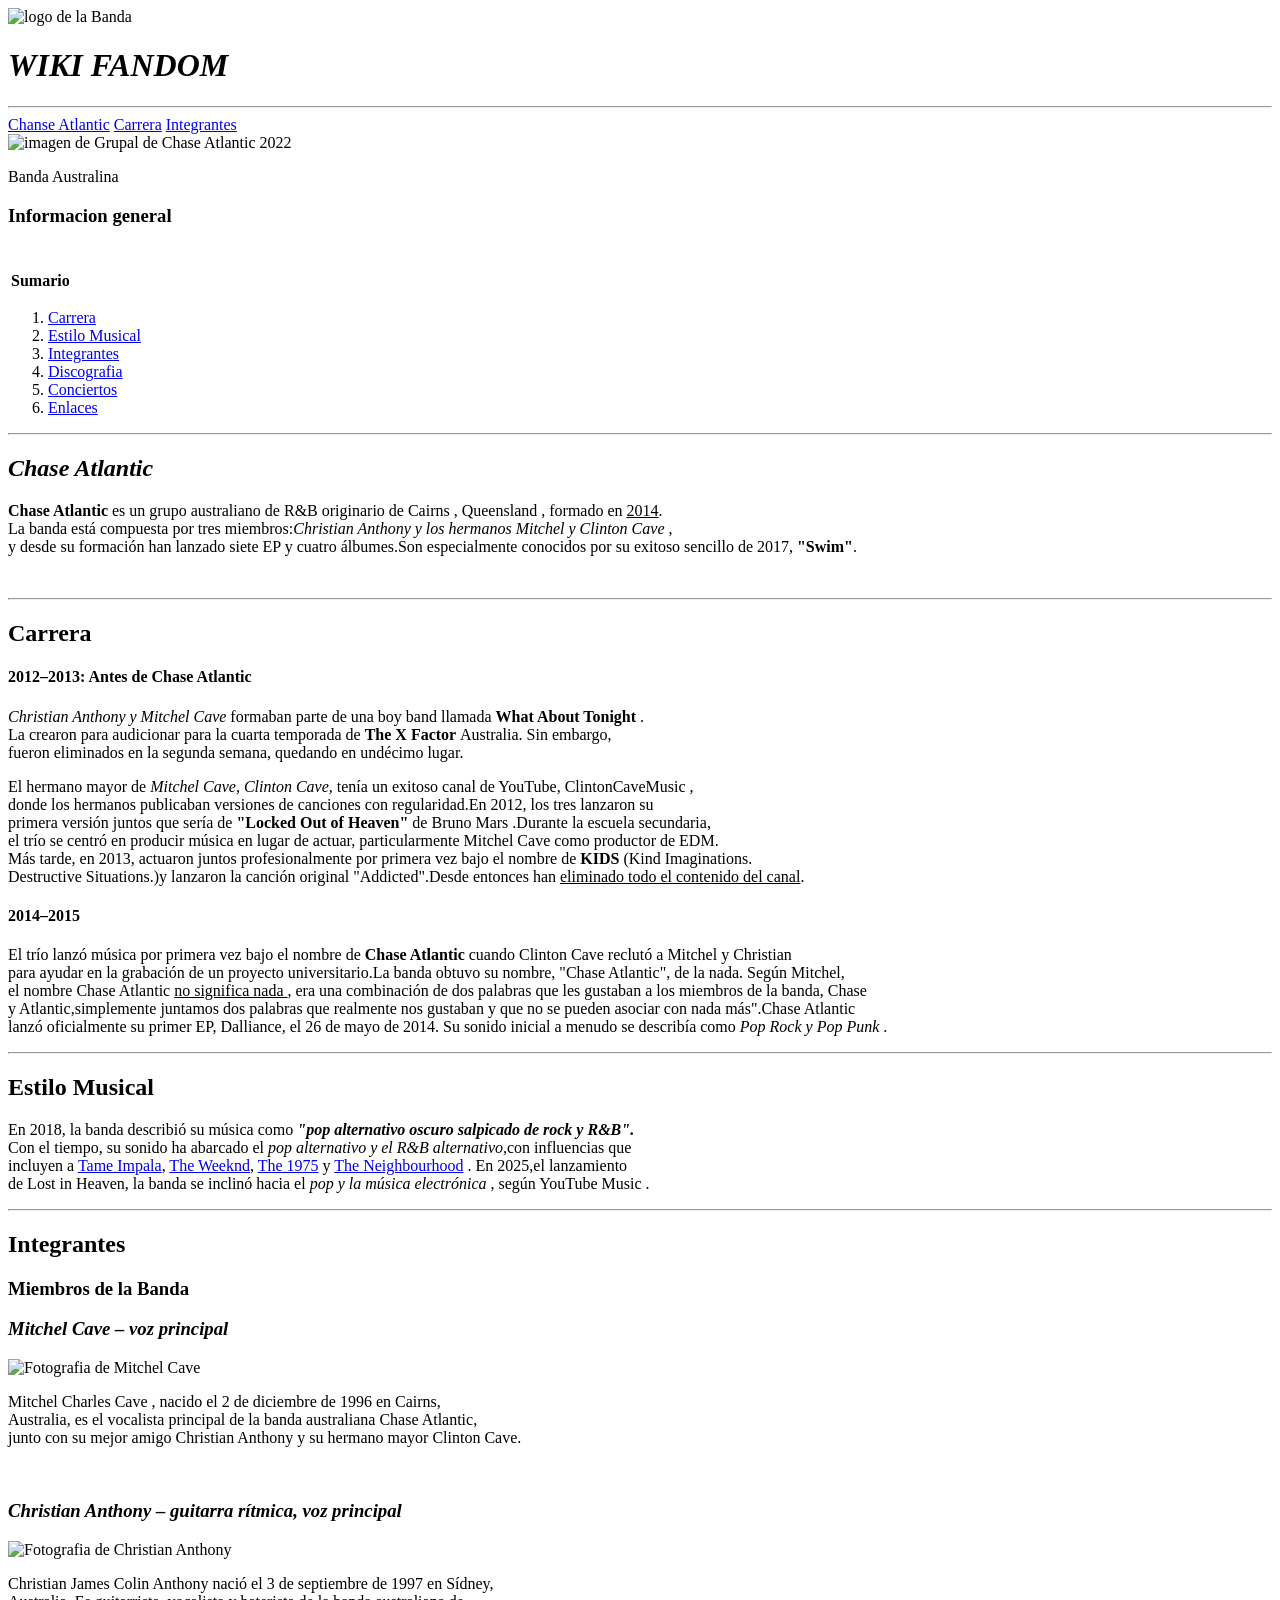
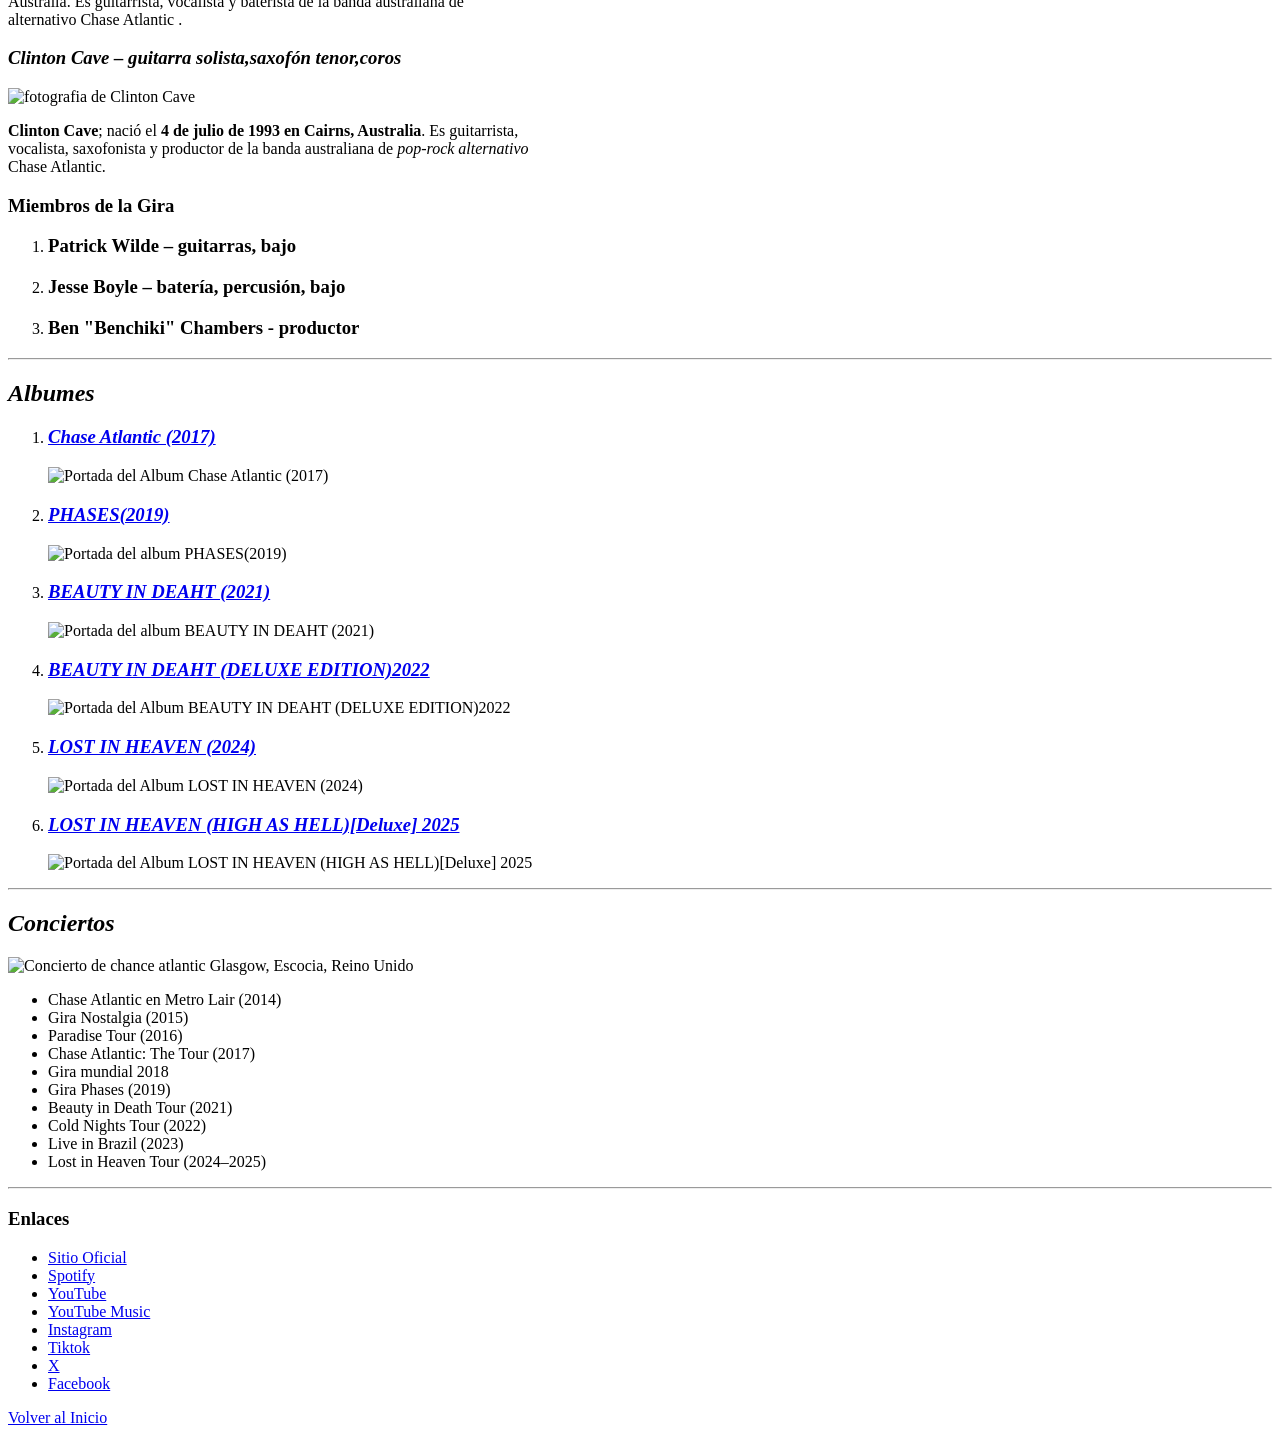
==== index.html @ 9678c0ec "Primer commit: subiendo pagina" ====
<!DOCTYPE html>
<html lang="es">
<head>
    <meta charset="UTF-8">
    <meta name="viewport" content="width=device-width, initial-scale=1.0">
    <title>WIKI FANDOM Chase Atlantic</title>
</head>
<body>

<!--logo de la banda con el titulo de Wiki Fandom-->

    <header>
        <img src="https://shop.altpress.com/cdn/shop/collections/CHASEATLANTIC_category.jpg?v=1732650533" alt="logo de la Banda" width="300" height="160">
        <h1 id="home"><i>WIKI FANDOM</i></h1>

        <!--Principales navegadores-->
<hr>
</header>

        <nav>
            <a href="#CA">Chanse Atlantic</a>
            <a href="#Run">Carrera</a>
            <a href="#Members">Integrantes</a>
        </nav>

 <!--Tabla de informacion de la banda con su navegador en el sumario-->   

<main>
        <aside><img src="https://encrypted-tbn0.gstatic.com/images?q=tbn:ANd9GcTtnJVaRKmoRErpZIl3Y1Ncw-4G8aOIihyTNFciRnTUk4Clmw3WRE9p6I07&s=10" alt="imagen de Grupal de Chase Atlantic 2022 " width="300" height="200"></aside>
        <p>Banda Australina</p>
        
        <h3>Informacion general</h3>
        <table>
            <tr>
                <td></td>
            </tr>
                
            
        
        </table>
        
 
        <br>
        <table><th>Sumario</th></table>
    <nav>
            <ol>
                <li><a href="#Run">Carrera</a></li>
                <li><a href="#stile">Estilo Musical</a></li>
                <li><a href="#Members">Integrantes</a></li>
                <li><a href="#Discos">Discografia</a></li>
                <li><a href="#Concert">Conciertos</a></li>
                <li><a href="#link">Enlaces</a></li>
            </ol>
        </nav>

<!--Informacion de la banda -->

      <hr>
       <section id="CA">
        <h2><i>Chase Atlantic</i></h2>

        <p><b>Chase Atlantic</b> es un grupo australiano de  R&B originario de Cairns , Queensland , formado en <u>2014</u>.<br> 
            La banda está compuesta por tres miembros:<i>Christian Anthony y los hermanos Mitchel y Clinton Cave</i> , <br>
            y desde su formación han lanzado siete EP y cuatro álbumes.Son especialmente conocidos por su exitoso sencillo de 2017, <b>"Swim"</b>.</p>
            </section>
<br>
<hr>

<section  id="Run">
        <h2>Carrera</h2>

        <h4>2012–2013: Antes de Chase Atlantic</h4>
        <p> <em>Christian Anthony y Mitchel Cave</em> formaban parte de una boy band llamada <strong> What About Tonight</strong> .<br>
        La crearon para audicionar para la cuarta temporada de <strong> The X Factor </strong> Australia. Sin embargo,<br>
        fueron eliminados en la segunda semana, quedando en undécimo lugar.</p>

              <p>El hermano mayor de <em> Mitchel Cave, Clinton Cave,</em> tenía un exitoso canal de YouTube, ClintonCaveMusic ,<br>
                donde los hermanos publicaban versiones de canciones con regularidad.En 2012, los tres lanzaron su <br>
                primera versión juntos que sería de <strong> "Locked Out of Heaven" </strong> de Bruno Mars .Durante la escuela secundaria,<br>
                el trío se centró en producir música en lugar de actuar, particularmente Mitchel Cave como productor de EDM.<br>
                Más tarde, en 2013, actuaron juntos profesionalmente por primera vez bajo el nombre de <strong> KIDS</strong> (Kind Imaginations.<br>
                Destructive Situations.)y lanzaron la canción original "Addicted".Desde entonces han <u> eliminado todo el contenido del canal</u>. </p>

                <h4><b>2014–2015</b></h4>

                <p>El trío lanzó música por primera vez bajo el nombre de <strong> Chase Atlantic </strong> cuando Clinton Cave reclutó a Mitchel y Christian <br>
                para ayudar en la grabación de un proyecto universitario.La banda obtuvo su nombre, "Chase Atlantic", de la nada. Según Mitchel,<br>
                 el nombre Chase Atlantic <u> no significa nada </u>, era una combinación de dos palabras que les gustaban a los miembros de la banda, Chase <br>
                 y Atlantic,simplemente juntamos dos palabras que realmente nos gustaban y que no se pueden asociar con nada más".Chase Atlantic <br>
                 lanzó oficialmente su primer EP, Dalliance, el 26 de mayo de 2014. Su sonido inicial a menudo se describía como <em> Pop Rock y Pop Punk </em>.</p>
</section>
<hr>

<section id="stile">
    <h2>Estilo Musical</h2>

    <p>En 2018, la banda describió su música como <em><strong>"pop alternativo oscuro salpicado de rock y R&B".</strong></em><br>
     Con el tiempo, su sonido ha abarcado el <em><strong></strong>pop alternativo y el R&B alternativo,</em></strong>con influencias que <br>
    incluyen a <a href="https://en.wikipedia.org/wiki/Tame_Impala">Tame Impala</a>, <a href="https://en.wikipedia.org/wiki/The_Weeknd">The Weeknd</a>,
    <a href="https://en.wikipedia.org/wiki/The_1975">The 1975</a> y <a href="https://en.wikipedia.org/wiki/The_Neighbourhood">The Neighbourhood</a> . En 2025,el lanzamiento <br>
     de Lost in Heaven, la banda se inclinó hacia el <em> pop y la música electrónica</em> , según YouTube Music .</p>

</section>

<hr>

<section id="Members">
        <h2>Integrantes</h2>

        <h3>Miembros de la Banda</h3>

        <h3><em>Mitchel Cave – voz principal</em></h3>
        <img src="https://i.pinimg.com/564x/40/dd/4b/40dd4beb953c0cc3ba9667775043e783.jpg" alt="Fotografia de Mitchel Cave" width="140" height="200">
        <br>

        <p>Mitchel Charles Cave , nacido el 2 de diciembre de 1996 en Cairns,<br>
        Australia, es el vocalista principal de la banda australiana Chase Atlantic,<br>
         junto con su mejor amigo Christian Anthony y su hermano mayor Clinton Cave.</p>

<br>

        <h3><em>Christian Anthony – guitarra rítmica, voz principal</em></h3>
        <img src="https://static.wikia.nocookie.net/chase-atlantic/images/b/b8/Christian_Anthony.jpg/revision/latest?cb=20260215125005" alt="Fotografia de Christian Anthony" width="140" height="200">
        <br>
        <p>Christian James Colin Anthony nació el 3 de septiembre de 1997 en Sídney,<br>
        Australia. Es guitarrista, vocalista y baterista de la banda australiana de <br>
         alternativo Chase Atlantic .</p>

        <h3><em>Clinton Cave – guitarra solista,saxofón tenor,coros</em></h3>
        <img src="https://encrypted-tbn0.gstatic.com/images?q=tbn:ANd9GcTIlME35cXrpD0-Pe7EqcSv7FtNoS-EBmWouARkgYXPHA&s" alt="fotografia de Clinton Cave" width="140" height="200">
        <br>

        <p> <strong>Clinton Cave</strong>; nació el <strong>4 de julio de 1993 en Cairns, Australia</strong>. Es guitarrista,<br>
            vocalista, saxofonista y productor de la banda australiana de <em> pop-rock alternativo</em><br>
            Chase Atlantic.</p>
        
        <h3>Miembros de la Gira</h3>
        <ol>
        <li><h3>Patrick Wilde – guitarras, bajo</h3></li>
        <li><h3>Jesse Boyle – batería, percusión, bajo</h3></li>
        <li><h3>Ben "Benchiki" Chambers - productor</h3></li>

        </ol>
        </section>

        <hr>


<section id="Discos">
        <h2><i>Albumes</i></h2>

        <ol>
            <li><a href="https://open.spotify.com/intl-es/album/7C8uqokvE67UOlu1TiEYMd?si=WAGuT5PwTd2-cPgSdLKG2Q">
            <h3><em>Chase Atlantic (2017)</em></h3></a></li>
            <img src="https://i.scdn.co/image/ab67616d0000b2735a0c2870f4f309e382d1fad6" alt="Portada del Album Chase Atlantic (2017)" width="160" height="200">
            <br>

            <li><a href="https://open.spotify.com/album/2WLUF4duyNMxLMnSMyfN6L?si=QBVCOhXDQaSFR_kabgsvtQ">
            <h3><em>PHASES(2019)</em></h3></a></li>
            <img src="https://i.scdn.co/image/ab67616d0000b273ff0a2b6de1c61b7f02bcbc2c" alt="Portada del album PHASES(2019)" width="160" height="200">
            <br>

            <li><a href="https://open.spotify.com/album/52abbUrmRs1bmdVp01U9e2?si=IAKPpKFcTYGr8GqIk4UJVw">
            <h3><em>BEAUTY IN DEAHT (2021)</em></h3></a></li>
            <img src="https://i.scdn.co/image/ab67616d0000b273d8eff9197b35ef5dc2a03070" alt="Portada del album BEAUTY IN DEAHT (2021)" width="160" height="200">
            <br>

            <li><a href="https://open.spotify.com/album/4tb9KRJe8FNjYIRbvtGTG5?si=qgE9hScQR9q4uiACw1Pe4A">
            <h3><em>BEAUTY IN DEAHT (DELUXE EDITION)2022</em></h3></a></li>
            <img src="https://cdn-images.dzcdn.net/images/cover/479809cb218134b39e5476fd0742e75d/0x1900-000000-80-0-0.jpg" alt="Portada del Album BEAUTY IN DEAHT (DELUXE EDITION)2022 " width="160" height="200">
            <br>

            <li><a href="https://open.spotify.com/album/6fCGW5OWBTrtesYXjEze3h?si=UptWCogLTWKB6XVBrS5kSw">
            <h3><em>LOST IN HEAVEN (2024)</em></h3></a></li>
            <img src="https://thumb.wikimedia.org/wikipedia/en/thumb/f/f7/Lost_in_Heaven_album_cover.jpg/250px-Lost_in_Heaven_album_cover.jpg?utm_source=en.wikipedia.org&utm_campaign=parser&utm_content=thumbnail" alt=" Portada del Album LOST IN HEAVEN (2024)" width="160" height="200">
            <br>

            <li><a href="https://open.spotify.com/album/6rcnUgf07ihw83jjuaCXfR?si=g-UcRJOyTVKsVwSbfX-Slg">
            <h3><em>LOST IN HEAVEN (HIGH AS HELL)[Deluxe] 2025</em></h3></a></li>
            <img src="https://i.scdn.co/image/ab67616d0000b273b7a1f2f1062c247abab66ba6" alt=" Portada del Album LOST IN HEAVEN (HIGH AS HELL)[Deluxe] 2025" width="160" height="200">
            <br>

        </ol>

        </section>
    <hr>    

    <section  id="Concert">
        <h2><em>Conciertos</em></h2>
        <img src="https://i.pinimg.com/736x/73/82/9d/73829d99dab891a362fbd91fc6d46a97.jpg" alt="Concierto de chance atlantic Glasgow, Escocia, Reino Unido" width="200" height="200">

        <ul>
            <li>Chase Atlantic en Metro Lair (2014)</li>
            <li>Gira Nostalgia (2015)</li>
            <li>Paradise Tour (2016)</li>
            <li>Chase Atlantic: The Tour (2017)</li>
            <li>Gira mundial 2018</li>
            <li>Gira Phases (2019)</li>
            <li>Beauty in Death Tour (2021)</li>
            <li>Cold Nights Tour (2022)</li>
            <li>Live in Brazil (2023)</li>
            <li>Lost in Heaven Tour (2024–2025)</li>
        </ul>
</section>

    <hr>

    </main>
    
    <footer>

        <h3 id="link">Enlaces</h3>
        <ul>
        <li><a href="https://chaseatlantic.com/"> Sitio Oficial</a></li>
        <li><a href="https://open.spotify.com/intl-es/artist/7cYEt1pqMgXJdq00hAwVpT?si=QtsEmCXOT7-bZzAG3LpB5g">Spotify</a></li>
        <li><a href="https://www.youtube.com/@chaseatlantic">YouTube</a></li>
        <li><a href="https://music.youtube.com/@chaseatlantic"> YouTube Music</a></li>
        <li><a href="https://www.instagram.com/chaseatlantic/">Instagram</a></li>
        <li><a href="https://www.tiktok.com/@chaseatlantic">Tiktok</a></li>
        <li><a href="https://x.com/ChaseAtlantic">X</a></li>
        <li><a href="https://www.facebook.com/ChaseAtlantic/">Facebook</a></li>
        </ul>

        <a href="#home">Volver al Inicio</a>
        
    </footer>
    
</body>
</html>
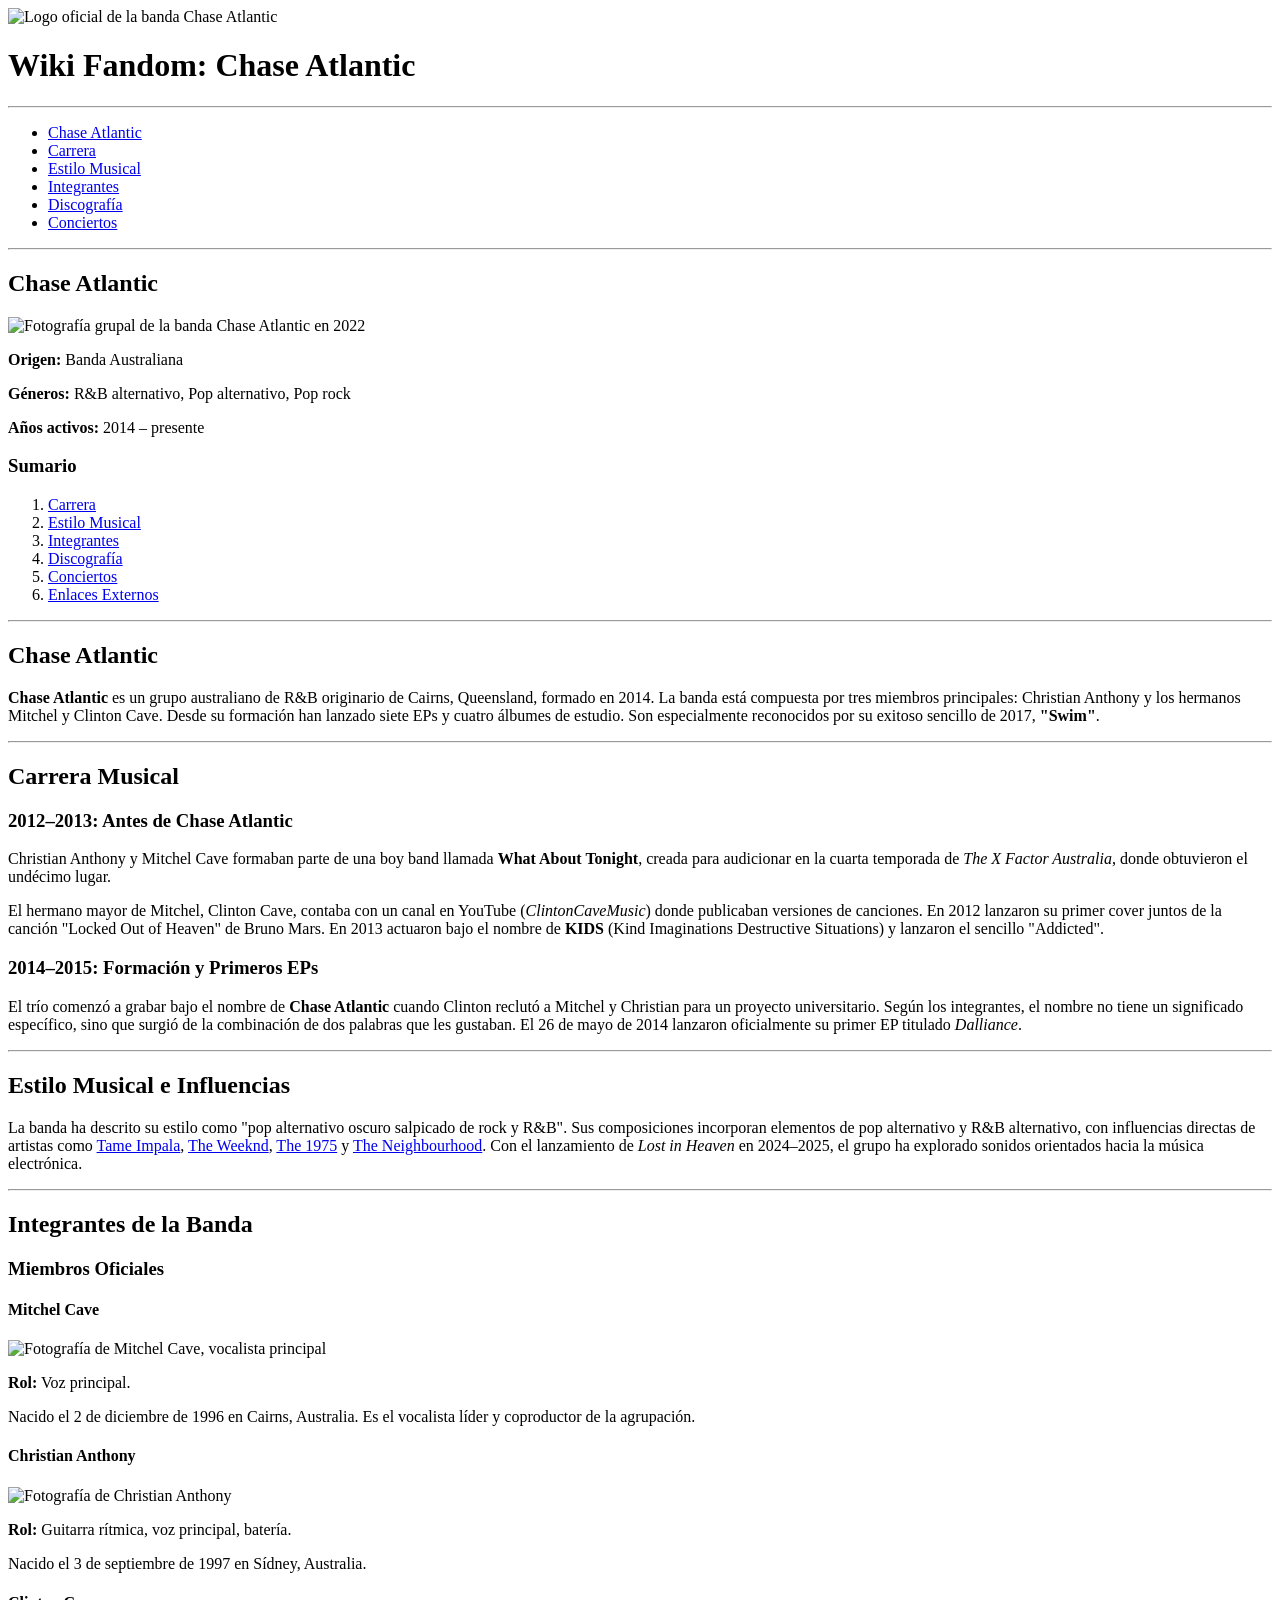
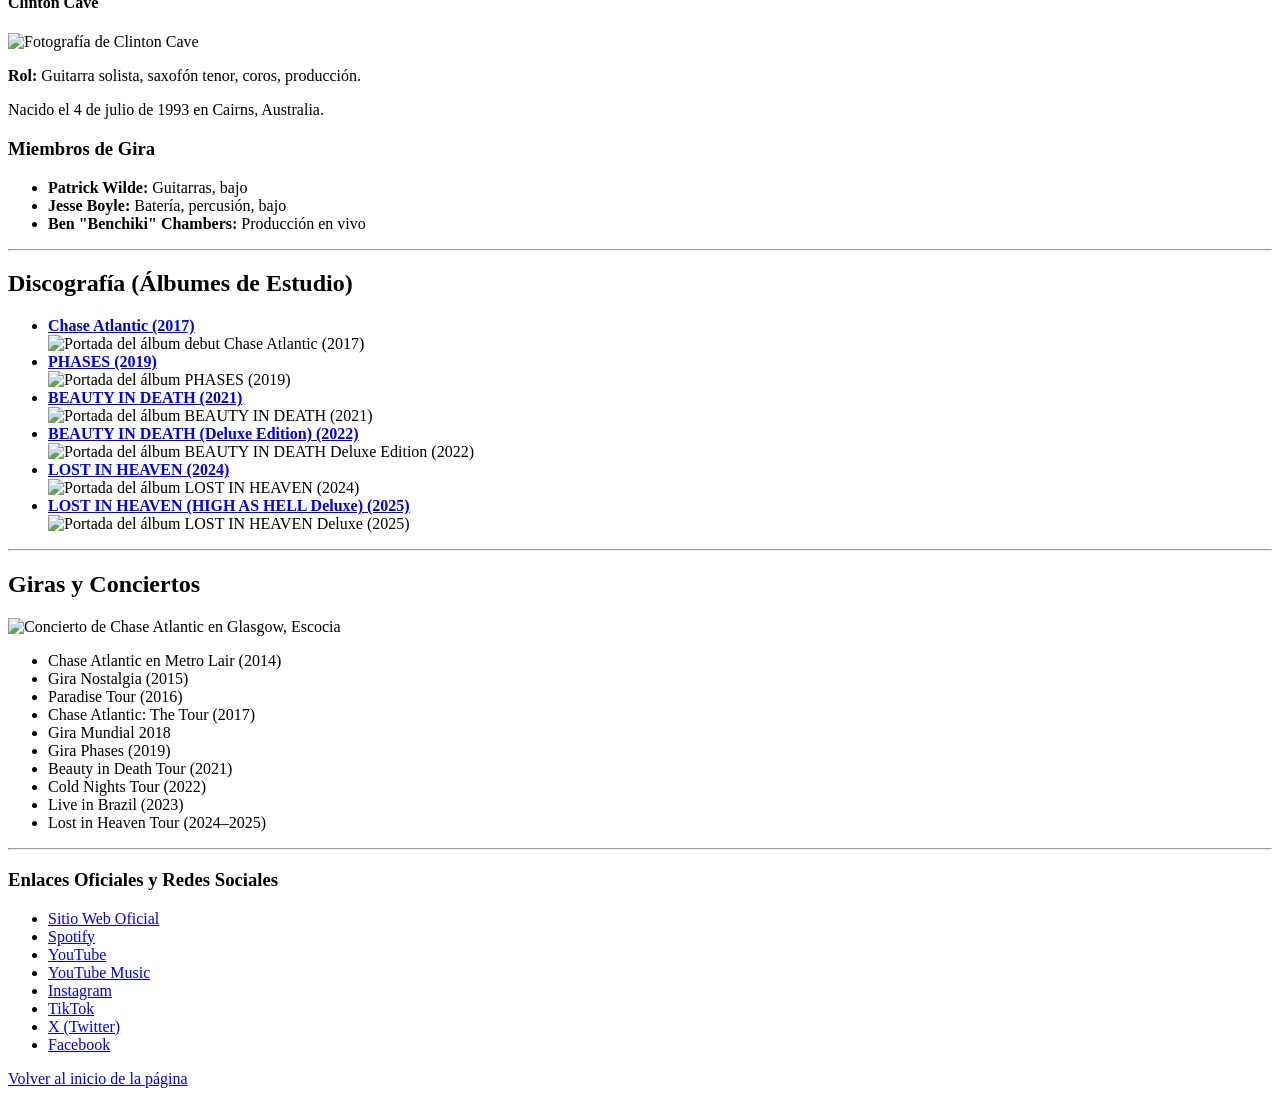
==== commit 9643729d: "Actualizacion  commit: subiendo pagina" ====
--- a/index.html
+++ b/index.html
@@ -3,227 +3,218 @@
 <head>
     <meta charset="UTF-8">
     <meta name="viewport" content="width=device-width, initial-scale=1.0">
-    <title>WIKI FANDOM Chase Atlantic</title>
+    <title>Wiki Fandom - Chase Atlantic</title>
 </head>
 <body>
 
-<!--logo de la banda con el titulo de Wiki Fandom-->
-
+    <!-- Encabezado Principal -->
     <header>
-        <img src="https://shop.altpress.com/cdn/shop/collections/CHASEATLANTIC_category.jpg?v=1732650533" alt="logo de la Banda" width="300" height="160">
-        <h1 id="home"><i>WIKI FANDOM</i></h1>
-
-        <!--Principales navegadores-->
-<hr>
-</header>
-
-        <nav>
-            <a href="#CA">Chanse Atlantic</a>
-            <a href="#Run">Carrera</a>
-            <a href="#Members">Integrantes</a>
-        </nav>
-
- <!--Tabla de informacion de la banda con su navegador en el sumario-->   
-
-<main>
-        <aside><img src="https://encrypted-tbn0.gstatic.com/images?q=tbn:ANd9GcTtnJVaRKmoRErpZIl3Y1Ncw-4G8aOIihyTNFciRnTUk4Clmw3WRE9p6I07&s=10" alt="imagen de Grupal de Chase Atlantic 2022 " width="300" height="200"></aside>
-        <p>Banda Australina</p>
+        <img src="https://shop.altpress.com/cdn/shop/collections/CHASEATLANTIC_category.jpg?v=1732650533" alt="Logo oficial de la banda Chase Atlantic" width="300" height="160">
+        <h1 id="home">Wiki Fandom: Chase Atlantic</h1>
+        <hr>
         
-        <h3>Informacion general</h3>
-        <table>
-            <tr>
-                <td></td>
-            </tr>
-                
-            
-        
-        </table>
-        
- 
-        <br>
-        <table><th>Sumario</th></table>
-    <nav>
-            <ol>
+        <!-- Navegación Principal -->
+        <nav aria-label="Navegación principal">
+            <ul>
+                <li><a href="#CA">Chase Atlantic</a></li>
                 <li><a href="#Run">Carrera</a></li>
                 <li><a href="#stile">Estilo Musical</a></li>
                 <li><a href="#Members">Integrantes</a></li>
-                <li><a href="#Discos">Discografia</a></li>
+                <li><a href="#Discos">Discografía</a></li>
                 <li><a href="#Concert">Conciertos</a></li>
-                <li><a href="#link">Enlaces</a></li>
-            </ol>
+            </ul>
         </nav>
-
-<!--Informacion de la banda -->
-
-      <hr>
-       <section id="CA">
-        <h2><i>Chase Atlantic</i></h2>
-
-        <p><b>Chase Atlantic</b> es un grupo australiano de  R&B originario de Cairns , Queensland , formado en <u>2014</u>.<br> 
-            La banda está compuesta por tres miembros:<i>Christian Anthony y los hermanos Mitchel y Clinton Cave</i> , <br>
-            y desde su formación han lanzado siete EP y cuatro álbumes.Son especialmente conocidos por su exitoso sencillo de 2017, <b>"Swim"</b>.</p>
-            </section>
-<br>
-<hr>
-
-<section  id="Run">
-        <h2>Carrera</h2>
-
-        <h4>2012–2013: Antes de Chase Atlantic</h4>
-        <p> <em>Christian Anthony y Mitchel Cave</em> formaban parte de una boy band llamada <strong> What About Tonight</strong> .<br>
-        La crearon para audicionar para la cuarta temporada de <strong> The X Factor </strong> Australia. Sin embargo,<br>
-        fueron eliminados en la segunda semana, quedando en undécimo lugar.</p>
-
-              <p>El hermano mayor de <em> Mitchel Cave, Clinton Cave,</em> tenía un exitoso canal de YouTube, ClintonCaveMusic ,<br>
-                donde los hermanos publicaban versiones de canciones con regularidad.En 2012, los tres lanzaron su <br>
-                primera versión juntos que sería de <strong> "Locked Out of Heaven" </strong> de Bruno Mars .Durante la escuela secundaria,<br>
-                el trío se centró en producir música en lugar de actuar, particularmente Mitchel Cave como productor de EDM.<br>
-                Más tarde, en 2013, actuaron juntos profesionalmente por primera vez bajo el nombre de <strong> KIDS</strong> (Kind Imaginations.<br>
-                Destructive Situations.)y lanzaron la canción original "Addicted".Desde entonces han <u> eliminado todo el contenido del canal</u>. </p>
-
-                <h4><b>2014–2015</b></h4>
-
-                <p>El trío lanzó música por primera vez bajo el nombre de <strong> Chase Atlantic </strong> cuando Clinton Cave reclutó a Mitchel y Christian <br>
-                para ayudar en la grabación de un proyecto universitario.La banda obtuvo su nombre, "Chase Atlantic", de la nada. Según Mitchel,<br>
-                 el nombre Chase Atlantic <u> no significa nada </u>, era una combinación de dos palabras que les gustaban a los miembros de la banda, Chase <br>
-                 y Atlantic,simplemente juntamos dos palabras que realmente nos gustaban y que no se pueden asociar con nada más".Chase Atlantic <br>
-                 lanzó oficialmente su primer EP, Dalliance, el 26 de mayo de 2014. Su sonido inicial a menudo se describía como <em> Pop Rock y Pop Punk </em>.</p>
-</section>
-<hr>
-
-<section id="stile">
-    <h2>Estilo Musical</h2>
-
-    <p>En 2018, la banda describió su música como <em><strong>"pop alternativo oscuro salpicado de rock y R&B".</strong></em><br>
-     Con el tiempo, su sonido ha abarcado el <em><strong></strong>pop alternativo y el R&B alternativo,</em></strong>con influencias que <br>
-    incluyen a <a href="https://en.wikipedia.org/wiki/Tame_Impala">Tame Impala</a>, <a href="https://en.wikipedia.org/wiki/The_Weeknd">The Weeknd</a>,
-    <a href="https://en.wikipedia.org/wiki/The_1975">The 1975</a> y <a href="https://en.wikipedia.org/wiki/The_Neighbourhood">The Neighbourhood</a> . En 2025,el lanzamiento <br>
-     de Lost in Heaven, la banda se inclinó hacia el <em> pop y la música electrónica</em> , según YouTube Music .</p>
-
-</section>
-
-<hr>
-
-<section id="Members">
-        <h2>Integrantes</h2>
-
-        <h3>Miembros de la Banda</h3>
-
-        <h3><em>Mitchel Cave – voz principal</em></h3>
-        <img src="https://i.pinimg.com/564x/40/dd/4b/40dd4beb953c0cc3ba9667775043e783.jpg" alt="Fotografia de Mitchel Cave" width="140" height="200">
-        <br>
-
-        <p>Mitchel Charles Cave , nacido el 2 de diciembre de 1996 en Cairns,<br>
-        Australia, es el vocalista principal de la banda australiana Chase Atlantic,<br>
-         junto con su mejor amigo Christian Anthony y su hermano mayor Clinton Cave.</p>
-
-<br>
-
-        <h3><em>Christian Anthony – guitarra rítmica, voz principal</em></h3>
-        <img src="https://static.wikia.nocookie.net/chase-atlantic/images/b/b8/Christian_Anthony.jpg/revision/latest?cb=20260215125005" alt="Fotografia de Christian Anthony" width="140" height="200">
-        <br>
-        <p>Christian James Colin Anthony nació el 3 de septiembre de 1997 en Sídney,<br>
-        Australia. Es guitarrista, vocalista y baterista de la banda australiana de <br>
-         alternativo Chase Atlantic .</p>
-
-        <h3><em>Clinton Cave – guitarra solista,saxofón tenor,coros</em></h3>
-        <img src="https://encrypted-tbn0.gstatic.com/images?q=tbn:ANd9GcTIlME35cXrpD0-Pe7EqcSv7FtNoS-EBmWouARkgYXPHA&s" alt="fotografia de Clinton Cave" width="140" height="200">
-        <br>
-
-        <p> <strong>Clinton Cave</strong>; nació el <strong>4 de julio de 1993 en Cairns, Australia</strong>. Es guitarrista,<br>
-            vocalista, saxofonista y productor de la banda australiana de <em> pop-rock alternativo</em><br>
-            Chase Atlantic.</p>
-        
-        <h3>Miembros de la Gira</h3>
-        <ol>
-        <li><h3>Patrick Wilde – guitarras, bajo</h3></li>
-        <li><h3>Jesse Boyle – batería, percusión, bajo</h3></li>
-        <li><h3>Ben "Benchiki" Chambers - productor</h3></li>
-
-        </ol>
-        </section>
-
-        <hr>
-
-
-<section id="Discos">
-        <h2><i>Albumes</i></h2>
-
-        <ol>
-            <li><a href="https://open.spotify.com/intl-es/album/7C8uqokvE67UOlu1TiEYMd?si=WAGuT5PwTd2-cPgSdLKG2Q">
-            <h3><em>Chase Atlantic (2017)</em></h3></a></li>
-            <img src="https://i.scdn.co/image/ab67616d0000b2735a0c2870f4f309e382d1fad6" alt="Portada del Album Chase Atlantic (2017)" width="160" height="200">
-            <br>
-
-            <li><a href="https://open.spotify.com/album/2WLUF4duyNMxLMnSMyfN6L?si=QBVCOhXDQaSFR_kabgsvtQ">
-            <h3><em>PHASES(2019)</em></h3></a></li>
-            <img src="https://i.scdn.co/image/ab67616d0000b273ff0a2b6de1c61b7f02bcbc2c" alt="Portada del album PHASES(2019)" width="160" height="200">
-            <br>
-
-            <li><a href="https://open.spotify.com/album/52abbUrmRs1bmdVp01U9e2?si=IAKPpKFcTYGr8GqIk4UJVw">
-            <h3><em>BEAUTY IN DEAHT (2021)</em></h3></a></li>
-            <img src="https://i.scdn.co/image/ab67616d0000b273d8eff9197b35ef5dc2a03070" alt="Portada del album BEAUTY IN DEAHT (2021)" width="160" height="200">
-            <br>
-
-            <li><a href="https://open.spotify.com/album/4tb9KRJe8FNjYIRbvtGTG5?si=qgE9hScQR9q4uiACw1Pe4A">
-            <h3><em>BEAUTY IN DEAHT (DELUXE EDITION)2022</em></h3></a></li>
-            <img src="https://cdn-images.dzcdn.net/images/cover/479809cb218134b39e5476fd0742e75d/0x1900-000000-80-0-0.jpg" alt="Portada del Album BEAUTY IN DEAHT (DELUXE EDITION)2022 " width="160" height="200">
-            <br>
-
-            <li><a href="https://open.spotify.com/album/6fCGW5OWBTrtesYXjEze3h?si=UptWCogLTWKB6XVBrS5kSw">
-            <h3><em>LOST IN HEAVEN (2024)</em></h3></a></li>
-            <img src="https://thumb.wikimedia.org/wikipedia/en/thumb/f/f7/Lost_in_Heaven_album_cover.jpg/250px-Lost_in_Heaven_album_cover.jpg?utm_source=en.wikipedia.org&utm_campaign=parser&utm_content=thumbnail" alt=" Portada del Album LOST IN HEAVEN (2024)" width="160" height="200">
-            <br>
-
-            <li><a href="https://open.spotify.com/album/6rcnUgf07ihw83jjuaCXfR?si=g-UcRJOyTVKsVwSbfX-Slg">
-            <h3><em>LOST IN HEAVEN (HIGH AS HELL)[Deluxe] 2025</em></h3></a></li>
-            <img src="https://i.scdn.co/image/ab67616d0000b273b7a1f2f1062c247abab66ba6" alt=" Portada del Album LOST IN HEAVEN (HIGH AS HELL)[Deluxe] 2025" width="160" height="200">
-            <br>
-
-        </ol>
-
-        </section>
-    <hr>    
-
-    <section  id="Concert">
-        <h2><em>Conciertos</em></h2>
-        <img src="https://i.pinimg.com/736x/73/82/9d/73829d99dab891a362fbd91fc6d46a97.jpg" alt="Concierto de chance atlantic Glasgow, Escocia, Reino Unido" width="200" height="200">
-
-        <ul>
-            <li>Chase Atlantic en Metro Lair (2014)</li>
-            <li>Gira Nostalgia (2015)</li>
-            <li>Paradise Tour (2016)</li>
-            <li>Chase Atlantic: The Tour (2017)</li>
-            <li>Gira mundial 2018</li>
-            <li>Gira Phases (2019)</li>
-            <li>Beauty in Death Tour (2021)</li>
-            <li>Cold Nights Tour (2022)</li>
-            <li>Live in Brazil (2023)</li>
-            <li>Lost in Heaven Tour (2024–2025)</li>
-        </ul>
-</section>
+    </header>
 
     <hr>
 
+    <!-- Contenido Principal del Documento -->
+    <main>
+
+        <!-- Ficha de Información Lateral -->
+        <aside>
+            <h2>Chase Atlantic</h2>
+            <img src="https://encrypted-tbn0.gstatic.com/images?q=tbn:ANd9GcTtnJVaRKmoRErpZIl3Y1Ncw-4G8aOIihyTNFciRnTUk4Clmw3WRE9p6I07&s=10" alt="Fotografía grupal de la banda Chase Atlantic en 2022" width="300" height="200">
+            <p><strong>Origen:</strong> Banda Australiana</p>
+            <p><strong>Géneros:</strong> R&B alternativo, Pop alternativo, Pop rock</p>
+            <p><strong>Años activos:</strong> 2014 – presente</p>
+        </aside>
+
+        <!-- Tabla de Contenidos / Sumario -->
+        <section id="sumario" aria-label="Sumario">
+            <h3>Sumario</h3>
+            <nav aria-label="Índice de la página">
+                <ol>
+                    <li><a href="#Run">Carrera</a></li>
+                    <li><a href="#stile">Estilo Musical</a></li>
+                    <li><a href="#Members">Integrantes</a></li>
+                    <li><a href="#Discos">Discografía</a></li>
+                    <li><a href="#Concert">Conciertos</a></li>
+                    <li><a href="#link">Enlaces Externos</a></li>
+                </ol>
+            </nav>
+        </section>
+
+        <hr>
+
+        <!-- Sección: Descripción General -->
+        <section id="CA">
+            <h2>Chase Atlantic</h2>
+            <p>
+                <strong>Chase Atlantic</strong> es un grupo australiano de R&B originario de Cairns, Queensland, formado en 2014. 
+                La banda está compuesta por tres miembros principales: Christian Anthony y los hermanos Mitchel y Clinton Cave. 
+                Desde su formación han lanzado siete EPs y cuatro álbumes de estudio. Son especialmente reconocidos por su exitoso sencillo de 2017, <strong>"Swim"</strong>.
+            </p>
+        </section>
+
+        <hr>
+
+        <!-- Sección: Carrera Histórica -->
+        <section id="Run">
+            <h2>Carrera Musical</h2>
+
+            <h3>2012–2013: Antes de Chase Atlantic</h3>
+            <p>
+                Christian Anthony y Mitchel Cave formaban parte de una boy band llamada <strong>What About Tonight</strong>, creada para audicionar en la cuarta temporada de <em>The X Factor Australia</em>, donde obtuvieron el undécimo lugar.
+            </p>
+            <p>
+                El hermano mayor de Mitchel, Clinton Cave, contaba con un canal en YouTube (<em>ClintonCaveMusic</em>) donde publicaban versiones de canciones. En 2012 lanzaron su primer cover juntos de la canción "Locked Out of Heaven" de Bruno Mars. En 2013 actuaron bajo el nombre de <strong>KIDS</strong> (Kind Imaginations Destructive Situations) y lanzaron el sencillo "Addicted".
+            </p>
+
+            <h3>2014–2015: Formación y Primeros EPs</h3>
+            <p>
+                El trío comenzó a grabar bajo el nombre de <strong>Chase Atlantic</strong> cuando Clinton reclutó a Mitchel y Christian para un proyecto universitario. Según los integrantes, el nombre no tiene un significado específico, sino que surgió de la combinación de dos palabras que les gustaban. El 26 de mayo de 2014 lanzaron oficialmente su primer EP titulado <em>Dalliance</em>.
+            </p>
+        </section>
+
+        <hr>
+
+        <!-- Sección: Estilo Musical -->
+        <section id="stile">
+            <h2>Estilo Musical e Influencias</h2>
+            <p>
+                La banda ha descrito su estilo como "pop alternativo oscuro salpicado de rock y R&B". Sus composiciones incorporan elementos de pop alternativo y R&B alternativo, con influencias directas de artistas como 
+                <a href="https://en.wikipedia.org/wiki/Tame_Impala" target="_blank" rel="noopener">Tame Impala</a>, 
+                <a href="https://en.wikipedia.org/wiki/The_Weeknd" target="_blank" rel="noopener">The Weeknd</a>, 
+                <a href="https://en.wikipedia.org/wiki/The_1975" target="_blank" rel="noopener">The 1975</a> y 
+                <a href="https://en.wikipedia.org/wiki/The_Neighbourhood" target="_blank" rel="noopener">The Neighbourhood</a>. Con el lanzamiento de <em>Lost in Heaven</em> en 2024–2025, el grupo ha explorado sonidos orientados hacia la música electrónica.
+            </p>
+        </section>
+
+        <hr>
+
+        <!-- Sección: Integrantes -->
+        <section id="Members">
+            <h2>Integrantes de la Banda</h2>
+
+            <h3>Miembros Oficiales</h3>
+            
+            <article>
+                <h4>Mitchel Cave</h4>
+                <img src="https://i.pinimg.com/564x/40/dd/4b/40dd4beb953c0cc3ba9667775043e783.jpg" alt="Fotografía de Mitchel Cave, vocalista principal" width="140" height="200">
+                <p><strong>Rol:</strong> Voz principal.</p>
+                <p>Nacido el 2 de diciembre de 1996 en Cairns, Australia. Es el vocalista líder y coproductor de la agrupación.</p>
+            </article>
+
+            <article>
+                <h4>Christian Anthony</h4>
+                <img src="https://static.wikia.nocookie.net/chase-atlantic/images/b/b8/Christian_Anthony.jpg/revision/latest?cb=20260215125005" alt="Fotografía de Christian Anthony" width="140" height="200">
+                <p><strong>Rol:</strong> Guitarra rítmica, voz principal, batería.</p>
+                <p>Nacido el 3 de septiembre de 1997 en Sídney, Australia.</p>
+            </article>
+
+            <article>
+                <h4>Clinton Cave</h4>
+                <img src="https://encrypted-tbn0.gstatic.com/images?q=tbn:ANd9GcTIlME35cXrpD0-Pe7EqcSv7FtNoS-EBmWouARkgYXPHA&s" alt="Fotografía de Clinton Cave" width="140" height="200">
+                <p><strong>Rol:</strong> Guitarra solista, saxofón tenor, coros, producción.</p>
+                <p>Nacido el 4 de julio de 1993 en Cairns, Australia.</p>
+            </article>
+
+            <h3>Miembros de Gira</h3>
+            <ul>
+                <li><strong>Patrick Wilde:</strong> Guitarras, bajo</li>
+                <li><strong>Jesse Boyle:</strong> Batería, percusión, bajo</li>
+                <li><strong>Ben "Benchiki" Chambers:</strong> Producción en vivo</li>
+            </ul>
+        </section>
+
+        <hr>
+
+        <!-- Sección: Discografía -->
+        <section id="Discos">
+            <h2>Discografía (Álbumes de Estudio)</h2>
+
+            <ul>
+                <li>
+                    <a href="https://open.spotify.com/intl-es/album/7C8uqokvE67UOlu1TiEYMd" target="_blank" rel="noopener"><strong>Chase Atlantic (2017)</strong></a><br>
+                    <img src="https://i.scdn.co/image/ab67616d0000b2735a0c2870f4f309e382d1fad6" alt="Portada del álbum debut Chase Atlantic (2017)" width="160" height="160">
+                </li>
+                <li>
+                    <a href="https://open.spotify.com/album/2WLUF4duyNMxLMnSMyfN6L" target="_blank" rel="noopener"><strong>PHASES (2019)</strong></a><br>
+                    <img src="https://i.scdn.co/image/ab67616d0000b273ff0a2b6de1c61b7f02bcbc2c" alt="Portada del álbum PHASES (2019)" width="160" height="160">
+                </li>
+                <li>
+                    <a href="https://open.spotify.com/album/52abbUrmRs1bmdVp01U9e2" target="_blank" rel="noopener"><strong>BEAUTY IN DEATH (2021)</strong></a><br>
+                    <img src="https://i.scdn.co/image/ab67616d0000b273d8eff9197b35ef5dc2a03070" alt="Portada del álbum BEAUTY IN DEATH (2021)" width="160" height="160">
+                </li>
+                <li>
+                    <a href="https://open.spotify.com/album/4tb9KRJe8FNjYIRbvtGTG5" target="_blank" rel="noopener"><strong>BEAUTY IN DEATH (Deluxe Edition) (2022)</strong></a><br>
+                    <img src="https://cdn-images.dzcdn.net/images/cover/479809cb218134b39e5476fd0742e75d/0x1900-000000-80-0-0.jpg" alt="Portada del álbum BEAUTY IN DEATH Deluxe Edition (2022)" width="160" height="160">
+                </li>
+                <li>
+                    <a href="https://open.spotify.com/album/6fCGW5OWBTrtesYXjEze3h" target="_blank" rel="noopener"><strong>LOST IN HEAVEN (2024)</strong></a><br>
+                    <img src="https://thumb.wikimedia.org/wikipedia/en/thumb/f/f7/Lost_in_Heaven_album_cover.jpg/250px-Lost_in_Heaven_album_cover.jpg" alt="Portada del álbum LOST IN HEAVEN (2024)" width="160" height="160">
+                </li>
+                <li>
+                    <a href="https://open.spotify.com/album/6rcnUgf07ihw83jjuaCXfR" target="_blank" rel="noopener"><strong>LOST IN HEAVEN (HIGH AS HELL Deluxe) (2025)</strong></a><br>
+                    <img src="https://i.scdn.co/image/ab67616d0000b273b7a1f2f1062c247abab66ba6" alt="Portada del álbum LOST IN HEAVEN Deluxe (2025)" width="160" height="160">
+                </li>
+            </ul>
+        </section>
+
+        <hr>
+
+        <!-- Sección: Giras y Conciertos -->
+        <section id="Concert">
+            <h2>Giras y Conciertos</h2>
+            <img src="https://i.pinimg.com/736x/73/82/9d/73829d99dab891a362fbd91fc6d46a97.jpg" alt="Concierto de Chase Atlantic en Glasgow, Escocia" width="200" height="200">
+
+            <ul>
+                <li>Chase Atlantic en Metro Lair (2014)</li>
+                <li>Gira Nostalgia (2015)</li>
+                <li>Paradise Tour (2016)</li>
+                <li>Chase Atlantic: The Tour (2017)</li>
+                <li>Gira Mundial 2018</li>
+                <li>Gira Phases (2019)</li>
+                <li>Beauty in Death Tour (2021)</li>
+                <li>Cold Nights Tour (2022)</li>
+                <li>Live in Brazil (2023)</li>
+                <li>Lost in Heaven Tour (2024–2025)</li>
+            </ul>
+        </section>
+
     </main>
-    
+
+    <hr>
+
+    <!-- Pie de Página -->
     <footer>
-
-        <h3 id="link">Enlaces</h3>
-        <ul>
-        <li><a href="https://chaseatlantic.com/"> Sitio Oficial</a></li>
-        <li><a href="https://open.spotify.com/intl-es/artist/7cYEt1pqMgXJdq00hAwVpT?si=QtsEmCXOT7-bZzAG3LpB5g">Spotify</a></li>
-        <li><a href="https://www.youtube.com/@chaseatlantic">YouTube</a></li>
-        <li><a href="https://music.youtube.com/@chaseatlantic"> YouTube Music</a></li>
-        <li><a href="https://www.instagram.com/chaseatlantic/">Instagram</a></li>
-        <li><a href="https://www.tiktok.com/@chaseatlantic">Tiktok</a></li>
-        <li><a href="https://x.com/ChaseAtlantic">X</a></li>
-        <li><a href="https://www.facebook.com/ChaseAtlantic/">Facebook</a></li>
-        </ul>
-
-        <a href="#home">Volver al Inicio</a>
-        
+        <h3 id="link">Enlaces Oficiales y Redes Sociales</h3>
+        <nav aria-label="Enlaces a redes sociales">
+            <ul>
+                <li><a href="https://chaseatlantic.com/" target="_blank" rel="noopener">Sitio Web Oficial</a></li>
+                <li><a href="https://open.spotify.com/intl-es/artist/7cYEt1pqMgXJdq00hAwVpT" target="_blank" rel="noopener">Spotify</a></li>
+                <li><a href="https://www.youtube.com/@chaseatlantic" target="_blank" rel="noopener">YouTube</a></li>
+                <li><a href="https://music.youtube.com/@chaseatlantic" target="_blank" rel="noopener">YouTube Music</a></li>
+                <li><a href="https://www.instagram.com/chaseatlantic/" target="_blank" rel="noopener">Instagram</a></li>
+                <li><a href="https://www.tiktok.com/@chaseatlantic" target="_blank" rel="noopener">TikTok</a></li>
+                <li><a href="https://x.com/ChaseAtlantic" target="_blank" rel="noopener">X (Twitter)</a></li>
+                <li><a href="https://www.facebook.com/ChaseAtlantic/" target="_blank" rel="noopener">Facebook</a></li>
+            </ul>
+        </nav>
+
+        <p><a href="#home">Volver al inicio de la página</a></p>
     </footer>
-    
+
 </body>
 </html>
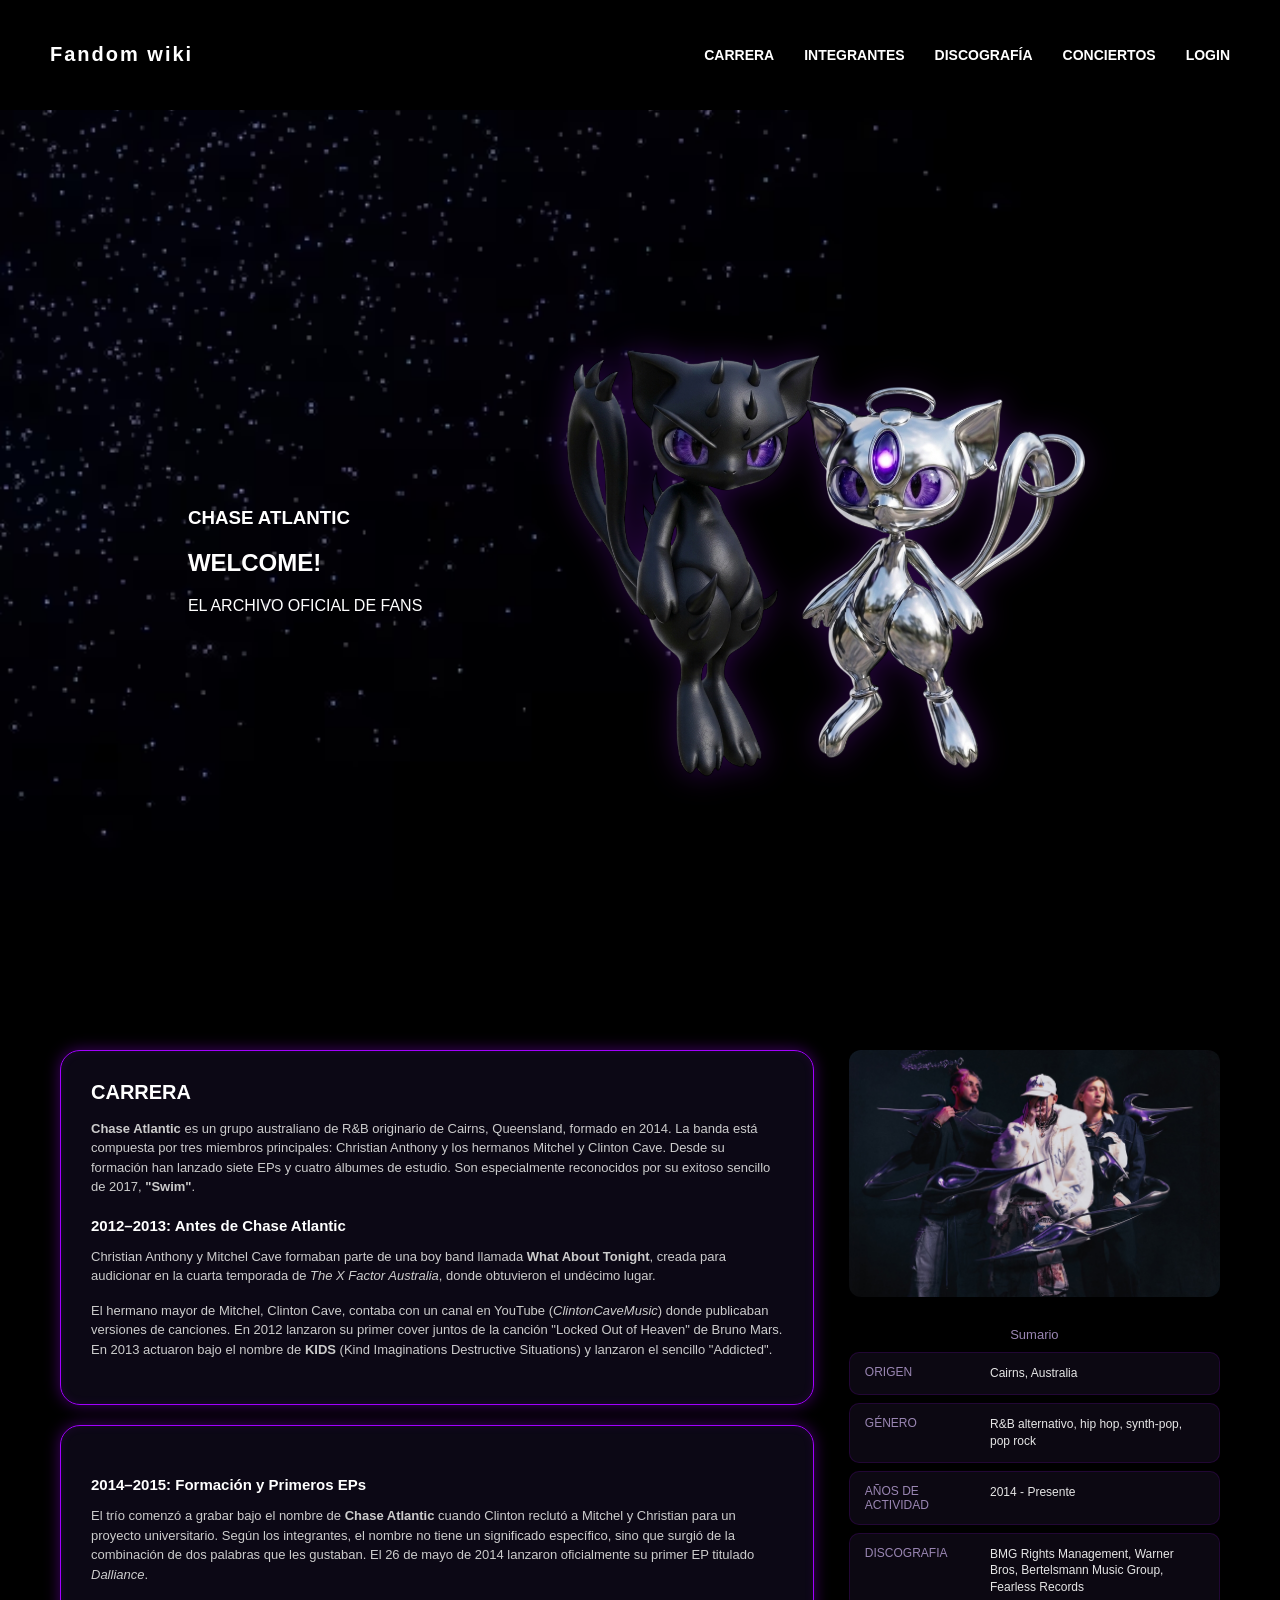
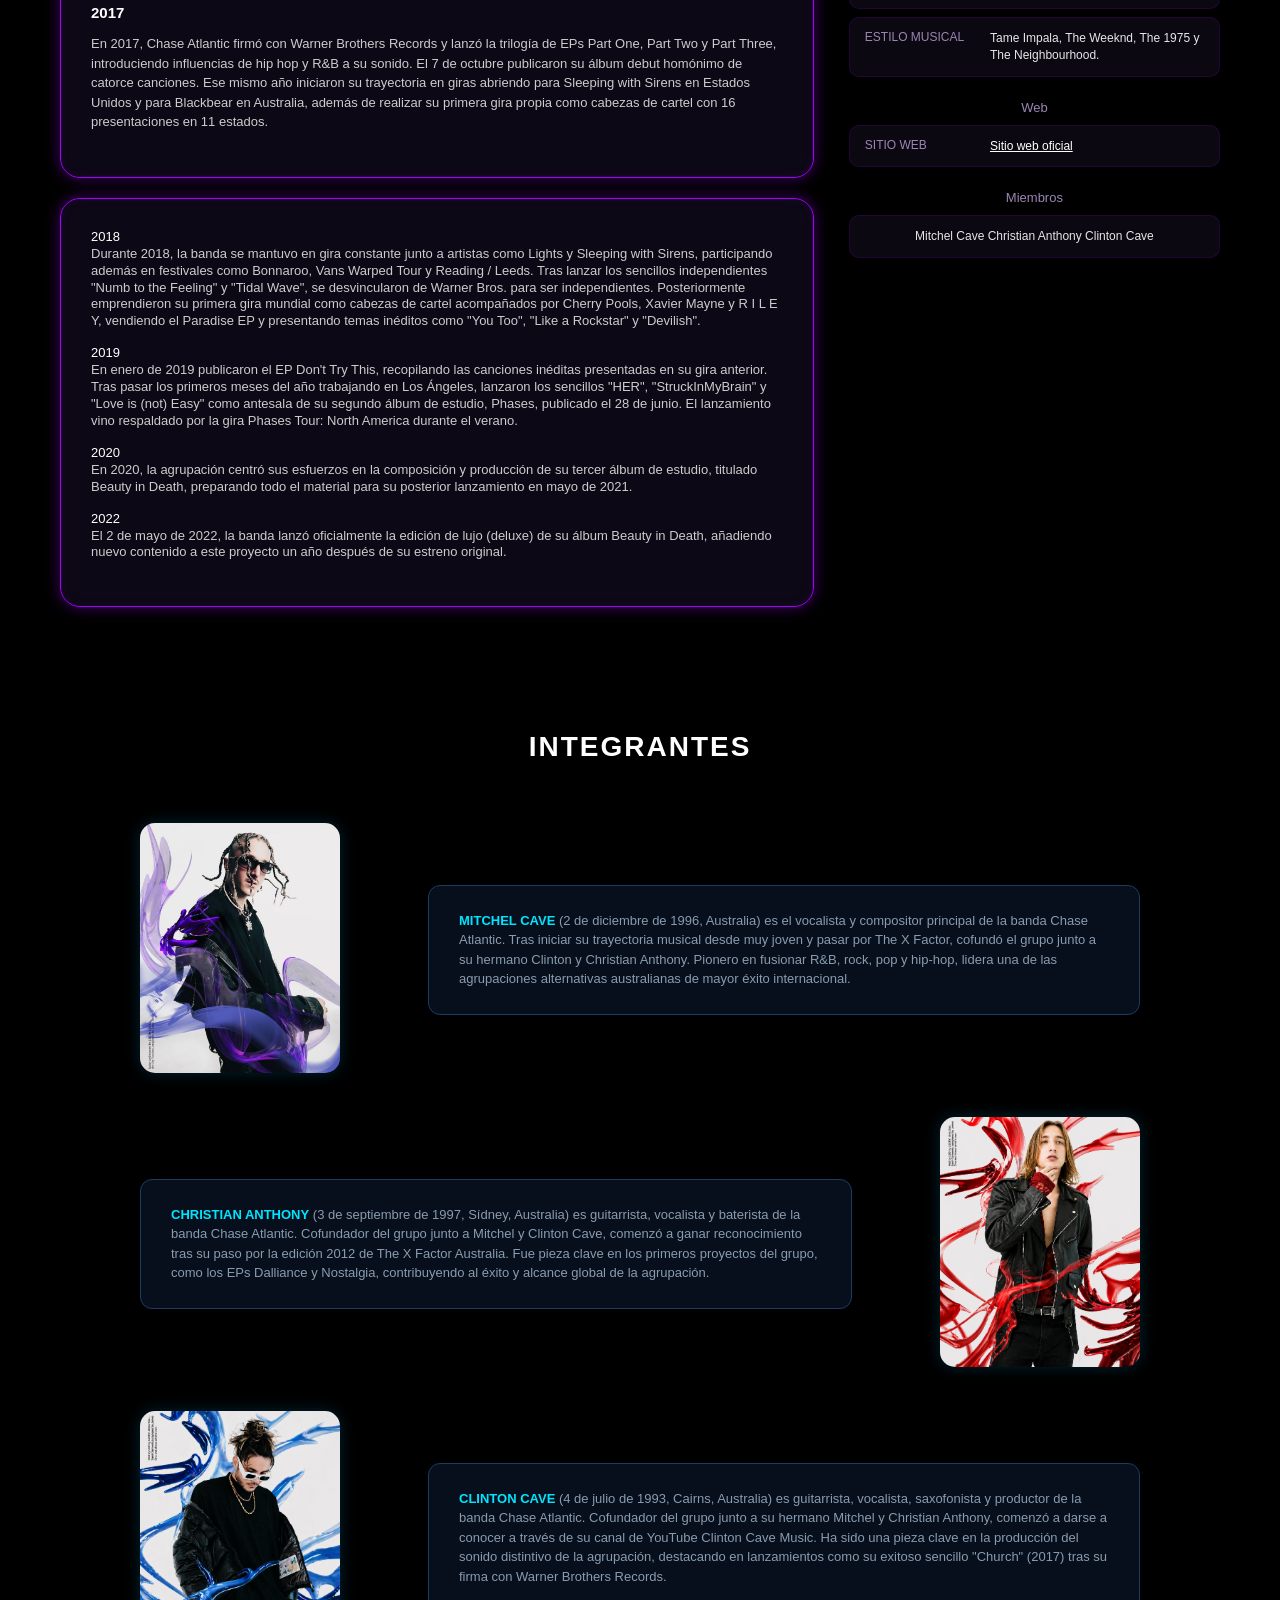
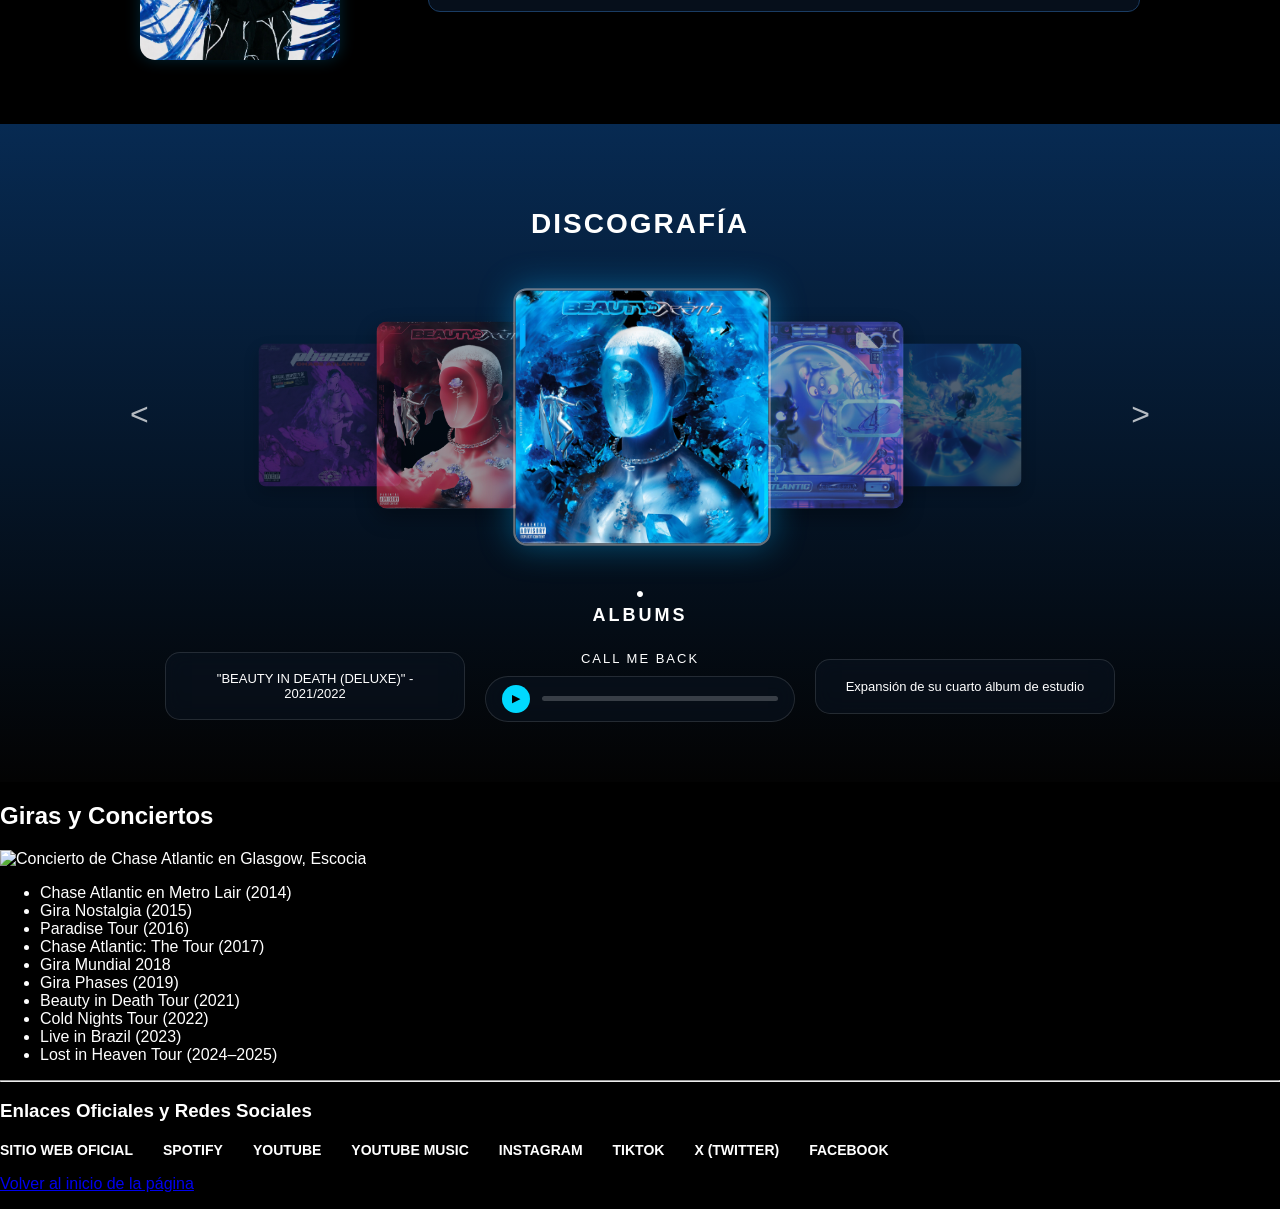
==== commit 65c8d50d: "actualizacion y cambios de html" ====
--- a/index.html
+++ b/index.html
@@ -4,175 +4,282 @@
     <meta charset="UTF-8">
     <meta name="viewport" content="width=device-width, initial-scale=1.0">
     <title>Wiki Fandom - Chase Atlantic</title>
+    <link rel="stylesheet" href="style.css">
 </head>
 <body>
 
     <!-- Encabezado Principal -->
     <header>
-        <img src="https://shop.altpress.com/cdn/shop/collections/CHASEATLANTIC_category.jpg?v=1732650533" alt="Logo oficial de la banda Chase Atlantic" width="300" height="160">
-        <h1 id="home">Wiki Fandom: Chase Atlantic</h1>
-        <hr>
+        <h1 id="home" class="logo" >Fandom wiki</h1>
         
         <!-- Navegación Principal -->
         <nav aria-label="Navegación principal">
             <ul>
-                <li><a href="#CA">Chase Atlantic</a></li>
                 <li><a href="#Run">Carrera</a></li>
-                <li><a href="#stile">Estilo Musical</a></li>
                 <li><a href="#Members">Integrantes</a></li>
                 <li><a href="#Discos">Discografía</a></li>
                 <li><a href="#Concert">Conciertos</a></li>
+                <li><a href="#sesion">Login</a></li>
             </ul>
         </nav>
     </header>
 
-    <hr>
-
-    <!-- Contenido Principal del Documento -->
-    <main>
-
-        <!-- Ficha de Información Lateral -->
-        <aside>
-            <h2>Chase Atlantic</h2>
-            <img src="https://encrypted-tbn0.gstatic.com/images?q=tbn:ANd9GcTtnJVaRKmoRErpZIl3Y1Ncw-4G8aOIihyTNFciRnTUk4Clmw3WRE9p6I07&s=10" alt="Fotografía grupal de la banda Chase Atlantic en 2022" width="300" height="200">
-            <p><strong>Origen:</strong> Banda Australiana</p>
-            <p><strong>Géneros:</strong> R&B alternativo, Pop alternativo, Pop rock</p>
-            <p><strong>Años activos:</strong> 2014 – presente</p>
-        </aside>
-
-        <!-- Tabla de Contenidos / Sumario -->
-        <section id="sumario" aria-label="Sumario">
-            <h3>Sumario</h3>
-            <nav aria-label="Índice de la página">
-                <ol>
-                    <li><a href="#Run">Carrera</a></li>
-                    <li><a href="#stile">Estilo Musical</a></li>
-                    <li><a href="#Members">Integrantes</a></li>
-                    <li><a href="#Discos">Discografía</a></li>
-                    <li><a href="#Concert">Conciertos</a></li>
-                    <li><a href="#link">Enlaces Externos</a></li>
-                </ol>
-            </nav>
-        </section>
-
-        <hr>
-
-        <!-- Sección: Descripción General -->
-        <section id="CA">
-            <h2>Chase Atlantic</h2>
-            <p>
-                <strong>Chase Atlantic</strong> es un grupo australiano de R&B originario de Cairns, Queensland, formado en 2014. 
-                La banda está compuesta por tres miembros principales: Christian Anthony y los hermanos Mitchel y Clinton Cave. 
-                Desde su formación han lanzado siete EPs y cuatro álbumes de estudio. Son especialmente reconocidos por su exitoso sencillo de 2017, <strong>"Swim"</strong>.
-            </p>
-        </section>
-
-        <hr>
-
-        <!-- Sección: Carrera Histórica -->
-        <section id="Run">
-            <h2>Carrera Musical</h2>
-
-            <h3>2012–2013: Antes de Chase Atlantic</h3>
-            <p>
-                Christian Anthony y Mitchel Cave formaban parte de una boy band llamada <strong>What About Tonight</strong>, creada para audicionar en la cuarta temporada de <em>The X Factor Australia</em>, donde obtuvieron el undécimo lugar.
-            </p>
-            <p>
-                El hermano mayor de Mitchel, Clinton Cave, contaba con un canal en YouTube (<em>ClintonCaveMusic</em>) donde publicaban versiones de canciones. En 2012 lanzaron su primer cover juntos de la canción "Locked Out of Heaven" de Bruno Mars. En 2013 actuaron bajo el nombre de <strong>KIDS</strong> (Kind Imaginations Destructive Situations) y lanzaron el sencillo "Addicted".
-            </p>
-
-            <h3>2014–2015: Formación y Primeros EPs</h3>
-            <p>
-                El trío comenzó a grabar bajo el nombre de <strong>Chase Atlantic</strong> cuando Clinton reclutó a Mitchel y Christian para un proyecto universitario. Según los integrantes, el nombre no tiene un significado específico, sino que surgió de la combinación de dos palabras que les gustaban. El 26 de mayo de 2014 lanzaron oficialmente su primer EP titulado <em>Dalliance</em>.
-            </p>
-        </section>
-
-        <hr>
-
-        <!-- Sección: Estilo Musical -->
-        <section id="stile">
-            <h2>Estilo Musical e Influencias</h2>
-            <p>
-                La banda ha descrito su estilo como "pop alternativo oscuro salpicado de rock y R&B". Sus composiciones incorporan elementos de pop alternativo y R&B alternativo, con influencias directas de artistas como 
-                <a href="https://en.wikipedia.org/wiki/Tame_Impala" target="_blank" rel="noopener">Tame Impala</a>, 
-                <a href="https://en.wikipedia.org/wiki/The_Weeknd" target="_blank" rel="noopener">The Weeknd</a>, 
-                <a href="https://en.wikipedia.org/wiki/The_1975" target="_blank" rel="noopener">The 1975</a> y 
-                <a href="https://en.wikipedia.org/wiki/The_Neighbourhood" target="_blank" rel="noopener">The Neighbourhood</a>. Con el lanzamiento de <em>Lost in Heaven</em> en 2024–2025, el grupo ha explorado sonidos orientados hacia la música electrónica.
-            </p>
-        </section>
-
-        <hr>
-
-        <!-- Sección: Integrantes -->
-        <section id="Members">
-            <h2>Integrantes de la Banda</h2>
-
-            <h3>Miembros Oficiales</h3>
-            
-            <article>
-                <h4>Mitchel Cave</h4>
-                <img src="https://i.pinimg.com/564x/40/dd/4b/40dd4beb953c0cc3ba9667775043e783.jpg" alt="Fotografía de Mitchel Cave, vocalista principal" width="140" height="200">
-                <p><strong>Rol:</strong> Voz principal.</p>
-                <p>Nacido el 2 de diciembre de 1996 en Cairns, Australia. Es el vocalista líder y coproductor de la agrupación.</p>
-            </article>
-
-            <article>
-                <h4>Christian Anthony</h4>
-                <img src="https://static.wikia.nocookie.net/chase-atlantic/images/b/b8/Christian_Anthony.jpg/revision/latest?cb=20260215125005" alt="Fotografía de Christian Anthony" width="140" height="200">
-                <p><strong>Rol:</strong> Guitarra rítmica, voz principal, batería.</p>
-                <p>Nacido el 3 de septiembre de 1997 en Sídney, Australia.</p>
-            </article>
-
-            <article>
-                <h4>Clinton Cave</h4>
-                <img src="https://encrypted-tbn0.gstatic.com/images?q=tbn:ANd9GcTIlME35cXrpD0-Pe7EqcSv7FtNoS-EBmWouARkgYXPHA&s" alt="Fotografía de Clinton Cave" width="140" height="200">
-                <p><strong>Rol:</strong> Guitarra solista, saxofón tenor, coros, producción.</p>
-                <p>Nacido el 4 de julio de 1993 en Cairns, Australia.</p>
-            </article>
-
-            <h3>Miembros de Gira</h3>
-            <ul>
-                <li><strong>Patrick Wilde:</strong> Guitarras, bajo</li>
-                <li><strong>Jesse Boyle:</strong> Batería, percusión, bajo</li>
-                <li><strong>Ben "Benchiki" Chambers:</strong> Producción en vivo</li>
-            </ul>
-        </section>
-
-        <hr>
-
-        <!-- Sección: Discografía -->
-        <section id="Discos">
-            <h2>Discografía (Álbumes de Estudio)</h2>
-
-            <ul>
-                <li>
-                    <a href="https://open.spotify.com/intl-es/album/7C8uqokvE67UOlu1TiEYMd" target="_blank" rel="noopener"><strong>Chase Atlantic (2017)</strong></a><br>
-                    <img src="https://i.scdn.co/image/ab67616d0000b2735a0c2870f4f309e382d1fad6" alt="Portada del álbum debut Chase Atlantic (2017)" width="160" height="160">
-                </li>
-                <li>
-                    <a href="https://open.spotify.com/album/2WLUF4duyNMxLMnSMyfN6L" target="_blank" rel="noopener"><strong>PHASES (2019)</strong></a><br>
-                    <img src="https://i.scdn.co/image/ab67616d0000b273ff0a2b6de1c61b7f02bcbc2c" alt="Portada del álbum PHASES (2019)" width="160" height="160">
-                </li>
-                <li>
-                    <a href="https://open.spotify.com/album/52abbUrmRs1bmdVp01U9e2" target="_blank" rel="noopener"><strong>BEAUTY IN DEATH (2021)</strong></a><br>
-                    <img src="https://i.scdn.co/image/ab67616d0000b273d8eff9197b35ef5dc2a03070" alt="Portada del álbum BEAUTY IN DEATH (2021)" width="160" height="160">
-                </li>
-                <li>
-                    <a href="https://open.spotify.com/album/4tb9KRJe8FNjYIRbvtGTG5" target="_blank" rel="noopener"><strong>BEAUTY IN DEATH (Deluxe Edition) (2022)</strong></a><br>
-                    <img src="https://cdn-images.dzcdn.net/images/cover/479809cb218134b39e5476fd0742e75d/0x1900-000000-80-0-0.jpg" alt="Portada del álbum BEAUTY IN DEATH Deluxe Edition (2022)" width="160" height="160">
-                </li>
-                <li>
-                    <a href="https://open.spotify.com/album/6fCGW5OWBTrtesYXjEze3h" target="_blank" rel="noopener"><strong>LOST IN HEAVEN (2024)</strong></a><br>
-                    <img src="https://thumb.wikimedia.org/wikipedia/en/thumb/f/f7/Lost_in_Heaven_album_cover.jpg/250px-Lost_in_Heaven_album_cover.jpg" alt="Portada del álbum LOST IN HEAVEN (2024)" width="160" height="160">
-                </li>
-                <li>
-                    <a href="https://open.spotify.com/album/6rcnUgf07ihw83jjuaCXfR" target="_blank" rel="noopener"><strong>LOST IN HEAVEN (HIGH AS HELL Deluxe) (2025)</strong></a><br>
-                    <img src="https://i.scdn.co/image/ab67616d0000b273b7a1f2f1062c247abab66ba6" alt="Portada del álbum LOST IN HEAVEN Deluxe (2025)" width="160" height="160">
-                </li>
-            </ul>
-        </section>
-
-        <hr>
+    <!--Seccion principal de welcome y void y Aura-->
+    <section class="pantalla-principal">
+
+        <!--lado izquierdo: texto de bienvenida-->
+        <div class="textos-bienvenida">
+            <h3 class="subtitulos">CHASE ATLANTIC</h3>
+            <h1 class="titulo-gigante"> WELCOME!</h1>
+            <p class="descripción">EL ARCHIVO OFICIAL DE FANS</p>
+
+        </div>
+
+        <!--lado izquiero de void y aura-->
+        <div class="contenedor-gatos">
+            <img src="Imagen/Voidy-Aura.png" alt="Void y Aura" class="gatos-flotantes">
+        </div>
+    </section>
+
+
+    <!-- ENVOLVEMOS SUMARIO Y CARRERA AQUÍ -->
+<div class="contenedor-carrera-sumario">
+
+    <!-- 1. COLUMNA IZQUIERDA: CARRERA (Dividida en 3 cajas) -->
+    <section id="Run" class="seccion-carrera">
+        
+        <!-- Caja 1: Intro y 2012-2013 -->
+        <div class="caja-neon">
+            <h2>CARRERA</h2>
+            <p><strong>Chase Atlantic</strong> es un grupo australiano de R&B originario de Cairns, Queensland, formado en 2014. La banda está compuesta por tres miembros principales: Christian Anthony y los hermanos Mitchel y Clinton Cave. Desde su formación han lanzado siete EPs y cuatro álbumes de estudio. Son especialmente reconocidos por su exitoso sencillo de 2017, <strong>"Swim"</strong>.</p>
+            
+            <h4>2012–2013: Antes de Chase Atlantic</h4>
+            <p>Christian Anthony y Mitchel Cave formaban parte de una boy band llamada <strong>What About Tonight</strong>, creada para audicionar en la cuarta temporada de <em>The X Factor Australia</em>, donde obtuvieron el undécimo lugar.</p>
+            <p>El hermano mayor de Mitchel, Clinton Cave, contaba con un canal en YouTube (<em>ClintonCaveMusic</em>) donde publicaban versiones de canciones. En 2012 lanzaron su primer cover juntos de la canción "Locked Out of Heaven" de Bruno Mars. En 2013 actuaron bajo el nombre de <strong>KIDS</strong> (Kind Imaginations Destructive Situations) y lanzaron el sencillo "Addicted".</p>
+        </div>
+
+        <!-- Caja 2: 2014-2017 -->
+        <div class="caja-neon">
+            <h4>2014–2015: Formación y Primeros EPs</h4>
+            <p>El trío comenzó a grabar bajo el nombre de <strong>Chase Atlantic</strong> cuando Clinton reclutó a Mitchel y Christian para un proyecto universitario. Según los integrantes, el nombre no tiene un significado específico, sino que surgió de la combinación de dos palabras que les gustaban. El 26 de mayo de 2014 lanzaron oficialmente su primer EP titulado <em>Dalliance</em>.</p>
+            
+            <h4>2017</h4>
+            <p>En 2017, Chase Atlantic firmó con Warner Brothers Records y lanzó la trilogía de EPs Part One, Part Two y Part Three, introduciendo influencias de hip hop y R&B a su sonido. El 7 de octubre publicaron su álbum debut homónimo de catorce canciones. Ese mismo año iniciaron su trayectoria en giras abriendo para Sleeping with Sirens en Estados Unidos y para Blackbear en Australia, además de realizar su primera gira propia como cabezas de cartel con 16 presentaciones en 11 estados.</p>
+        </div>
+
+       <!-- Caja 3: 2018-2022 -->
+        <div class="caja-neon caja-historia">
+            <div class="bloque-historia">
+                <span class="anio">2018</span>
+                <p>Durante 2018, la banda se mantuvo en gira constante junto a artistas como Lights y Sleeping with Sirens, participando además en festivales como Bonnaroo, Vans Warped Tour y Reading / Leeds. Tras lanzar los sencillos independientes "Numb to the Feeling" y "Tidal Wave", se desvincularon de Warner Bros. para ser independientes. Posteriormente emprendieron su primera gira mundial como cabezas de cartel acompañados por Cherry Pools, Xavier Mayne y R I L E Y, vendiendo el Paradise EP y presentando temas inéditos como "You Too", "Like a Rockstar" y "Devilish".</p>
+            </div>
+            
+            <div class="bloque-historia">
+                <span class="anio">2019</span>
+                <p>En enero de 2019 publicaron el EP Don't Try This, recopilando las canciones inéditas presentadas en su gira anterior. Tras pasar los primeros meses del año trabajando en Los Ángeles, lanzaron los sencillos "HER", "StruckInMyBrain" y "Love is (not) Easy" como antesala de su segundo álbum de estudio, Phases, publicado el 28 de junio. El lanzamiento vino respaldado por la gira Phases Tour: North America durante el verano.</p>
+            </div>
+            
+            <div class="bloque-historia">
+                <span class="anio">2020</span>
+                <p>En 2020, la agrupación centró sus esfuerzos en la composición y producción de su tercer álbum de estudio, titulado Beauty in Death, preparando todo el material para su posterior lanzamiento en mayo de 2021.</p>
+            </div>
+            
+            <div class="bloque-historia">
+                <span class="anio">2022</span>
+                <p>El 2 de mayo de 2022, la banda lanzó oficialmente la edición de lujo (deluxe) de su álbum Beauty in Death, añadiendo nuevo contenido a este proyecto un año después de su estreno original.</p>
+            </div>
+        </div>
+
+    </section>
+
+    <!-- 2. COLUMNA DERECHA: SUMARIO -->
+    <aside class="seccion-sumario">
+        <img src="Imagen/Chase-Atlantic.jpg" alt="Fotografía grupal de la banda Chase Atlantic" class="img-sumario">
+        
+        <div class="titulo-separador">Sumario</div>
+
+        <div class="fila-sumario">
+            <span class="etiqueta">Origen</span>
+            <span class="valor">Cairns, Australia</span>
+        </div>
+        
+        <div class="fila-sumario">
+            <span class="etiqueta">GÉNERO</span>
+            <span class="valor">R&B alternativo, hip hop, synth-pop, pop rock</span>
+        </div>
+        
+        <div class="fila-sumario">
+            <span class="etiqueta">AÑOS DE ACTIVIDAD</span>
+            <span class="valor">2014 - Presente</span>
+        </div>
+        
+        <div class="fila-sumario">
+            <span class="etiqueta">Discografia</span>
+            <span class="valor">BMG Rights Management, Warner Bros, Bertelsmann Music Group, Fearless Records</span>
+        </div>
+        
+        <div class="fila-sumario">
+            <span class="etiqueta">Estilo Musical</span>
+            <span class="valor">Tame Impala, The Weeknd, The 1975 y The Neighbourhood.</span>
+        </div>
+
+        <div class="titulo-separador">Web</div>
+        
+        <div class="fila-sumario">
+            <span class="etiqueta">Sitio Web</span>
+            <span class="valor"><a href="https://chaseatlantic.com/" style="color: white; text-decoration: underline;">Sitio web oficial</a></span>
+        </div>
+
+        <div class="titulo-separador">Miembros</div>
+        
+        <div class="fila-sumario centrado">
+            <span class="valor">Mitchel Cave Christian Anthony Clinton Cave</span>
+        </div>
+    </aside>
+
+</div>
+
+       <!-- SECCIÓN INTEGRANTES -->
+<section id="Integrantes" class="seccion-integrantes">
+    <h2 class="titulo-seccion">INTEGRANTES</h2>
+
+    <!-- Integrante 1: Mitchel (Imagen a la izquierda) -->
+    <div class="tarjeta-integrante">
+        <div class="contenedor-imagen">
+            <!-- Cambia la ruta por la imagen de Mitchel -->
+            <img src="Imagen/MitchelCave.jpg" alt="Mitchel Cave" class="img-integrante">
+        </div>
+        <div class="caja-texto-azul">
+            <p><span class="nombre-cian">MITCHEL CAVE</span> (2 de diciembre de 1996, Australia) es el vocalista y compositor principal de la banda Chase Atlantic. Tras iniciar su trayectoria musical desde muy joven y pasar por The X Factor, cofundó el grupo junto a su hermano Clinton y Christian Anthony. Pionero en fusionar R&B, rock, pop y hip-hop, lidera una de las agrupaciones alternativas australianas de mayor éxito internacional.</p>
+        </div>
+    </div>
+
+    <!-- Integrante 2: Christian (Texto a la izquierda, Imagen a la derecha) -->
+    <div class="tarjeta-integrante reversa">
+        <div class="contenedor-imagen">
+            <!-- Cambia la ruta por la imagen de Christian -->
+            <img src="Imagen/ChristianAnthony.png" alt="Christian Anthony" class="img-integrante">
+        </div>
+        <div class="caja-texto-azul">
+            <p><span class="nombre-cian">CHRISTIAN ANTHONY</span> (3 de septiembre de 1997, Sídney, Australia) es guitarrista, vocalista y baterista de la banda Chase Atlantic. Cofundador del grupo junto a Mitchel y Clinton Cave, comenzó a ganar reconocimiento tras su paso por la edición 2012 de The X Factor Australia. Fue pieza clave en los primeros proyectos del grupo, como los EPs Dalliance y Nostalgia, contribuyendo al éxito y alcance global de la agrupación.</p>
+        </div>
+    </div>
+
+    <!-- Integrante 3: Clinton (Imagen a la izquierda) -->
+    <div class="tarjeta-integrante">
+        <div class="contenedor-imagen">
+            <!-- Cambia la ruta por la imagen de Clinton -->
+            <img src="Imagen/ClintonCave.png" alt="Clinton Cave" class="img-integrante">
+        </div>
+        <div class="caja-texto-azul">
+            <p><span class="nombre-cian">CLINTON CAVE</span> (4 de julio de 1993, Cairns, Australia) es guitarrista, vocalista, saxofonista y productor de la banda Chase Atlantic. Cofundador del grupo junto a su hermano Mitchel y Christian Anthony, comenzó a darse a conocer a través de su canal de YouTube Clinton Cave Music. Ha sido una pieza clave en la producción del sonido distintivo de la agrupación, destacando en lanzamientos como su exitoso sencillo "Church" (2017) tras su firma con Warner Brothers Records.</p>
+        </div>
+    </div>
+
+</section>
+
+
+<!-- Sección: Discografía -->
+<section id="Discos" class="seccion-discografia">
+    <h2 class="titulo-seccion">DISCOGRAFÍA</h2>
+
+    <!-- 1. CARRUSEL EN EL CENTRO -->
+    <div class="carrusel-contenedor">
+        <button class="flecha flecha-izq" id="btn-prev">&lt;</button>
+        
+        <div class="carrusel-pista" id="carrusel-pista">
+    <!-- Álbum 1 -->
+    <div class="album-card" 
+         data-titulo='"CHASE ATLANTIC" - 2017' 
+         data-cancion="DANCER IN THE DARK" 
+         data-audio="./CancionesCA/dancer.mp3" 
+         data-desc="Álbum debut homónimo que consolidó su sonido alternativo y oscuro." 
+         data-bg="linear-gradient(180deg, #4a000e 0%, #030303 100%)">
+        <img src="album/2017.jpg" alt="Chase Atlantic (2017)">
+    </div>
+
+    <!-- Álbum 2 -->
+    <div class="album-card" 
+         data-titulo='"PHASES" - 2019' 
+         data-cancion="STUCK IN MY BRAIN" 
+         data-audio="./CancionesCA/stuck.mp3" 
+         data-desc="Segundo álbum de estudio impulsado por la gira Phases Tour." 
+         data-bg="linear-gradient(180deg, #380242 0%, #030303 100%)">
+        <img src="album/2019.jpg" alt="PHASES (2019)">
+    </div>
+
+    <!-- Álbum 3 -->
+    <div class="album-card" 
+         data-titulo='"BEAUTY IN DEATH" - 2021' 
+         data-cancion="BEAUTY IN DEATH" 
+         data-audio="./CancionesCA/beauty.mp3" 
+         data-desc="Tercer álbum de estudio producido y compuesto durante la pandemia." 
+         data-bg="linear-gradient(180deg, #590416 0%, #030303 100%)">
+        <img src="album/2021.jpg" alt="BEAUTY IN DEATH (2021)">
+    </div>
+
+    <!-- Álbum 4 -->
+    <div class="album-card" 
+         data-titulo='"BEAUTY IN DEATH (DELUXE)" - 2021/2022' 
+         data-cancion="CALL ME BACK" 
+         data-audio="./CancionesCA/callme.mp3" 
+         data-desc="Expansión de su cuarto álbum de estudio" 
+         data-bg="linear-gradient(180deg, #072a52 0%, #030303 100%)">
+        <img src="album/2022.jpg" alt="BEAUTY IN DEATH Deluxe (2022)">
+    </div>
+
+    <!-- Álbum 5 -->
+    <div class="album-card" 
+         data-titulo='"LOST IN HEAVEN" - 2024' 
+         data-cancion="DIE FOR ME" 
+         data-audio="./CancionesCA/dieforme.mp3" 
+         data-desc="Quinto proyecto explorando atmósferas celestiales y profundas." 
+         data-bg="linear-gradient(180deg, #054157 0%, #030303 100%)">
+        <img src="album/2024.jpg" alt="LOST IN HEAVEN (2024)">
+    </div>
+
+    <!-- Álbum 6 -->
+    <div class="album-card" 
+         data-titulo='"LOST IN HEAVEN (HIGH AS HELL)" - 2025' 
+         data-cancion="YOU" 
+         data-audio="./CancionesCA/you.mp3" 
+         data-desc="Edición deluxe extendida de Lost In Heaven." 
+         data-bg="linear-gradient(180deg, #1f0745 0%, #030303 100%)">
+        <img src="album/2025.jpg" alt="LOST IN HEAVEN Deluxe (2025)">
+    </div>
+</div>
+
+        <button class="flecha flecha-der" id="btn-next">&gt;</button>
+    </div>
+
+    <!-- 2. SUBTÍTULO CENTRADO ABAJO DEL CARRUSEL -->
+    <div class="bloque-subtitulo-carrusel">
+        <div class="indicador-carrusel">●</div>
+        <h3 class="subtitulo-carrusel">ALBUMS</h3>
+    </div>
+
+    <!-- 3. PANEL REPRODUCTOR INFERIOR (3 CAJAS ALINEADAS) -->
+    <div class="panel-reproductor-inferior">
+        <div class="caja-info-disco info-izquierda">
+            <span id="disco-titulo">"BEAUTY IN DEATH (DELUXE) - 2021/2022"</span>
+        </div>
+
+        <div class="caja-reproductor-centro">
+            <div class="nombre-cancion" id="disco-cancion">CALL ME BACK</div>
+            <div class="barra-audio-custom">
+                <audio id="reproductor-audio" src="CancionesCA/BEAUTY-IN-DEATH- CALL-ME-BACK.mp3"></audio>
+                <button class="btn-play" id="btn-play">▶</button>
+                <div class="progreso-contenedor" id="progreso-contenedor">
+                    <div class="progreso-barra" id="progreso-barra"></div>
+                </div>
+            </div>
+        </div>
+
+        <div class="caja-info-disco info-derecha">
+            <span id="disco-desc">Expansión de su cuarto álbum de estudio</span>
+        </div>
+    </div>
+</section>
 
         <!-- Sección: Giras y Conciertos -->
         <section id="Concert">
@@ -215,6 +322,7 @@
 
         <p><a href="#home">Volver al inicio de la página</a></p>
     </footer>
+    <script src="script.js"></script>
 
 </body>
 </html>
--- a/style.css
+++ b/style.css
@@ -0,0 +1,587 @@
+:root {
+  /* Paleta de Colores Base */
+    --fondo-oscuro: #000000;
+  --text-primary: #ffffff; /* Texto principal en blanco */
+  --text-secondary: #8a8a9e; /* Texto secundario grisáceo */
+  --text-sub: #A13CC3; /*Texto del login*/
+  
+  /* Colores de Acento (Neón)*/
+  --brillo-morado: rgba(157, 0, 255, 0.4); /*luz detrás de los personajes */
+  --neon-purple: #9d00ff; /* Morado brillante */
+  --neon-purple2: #9D4EDD; /*fondos en integrantes*/
+  --neon-blue: #0066ff; /* Azul brillante */
+  
+  /* Colores para Paneles Translúcidos (Glassmorphism) */
+  --glass-bg: rgba(255, 255, 255, 0.04); /* Fondo semi-transparente */
+  --glass-border: rgba(255, 255, 255, 0.1); /* Borde sutil */
+
+  /*colores del sumario*/
+  --neon-purple2: #a200ff;
+    --brillo-morado: rgba(162, 0, 255, 0.4);
+    --fondo-oscuro: #000000;
+    --text-primary: #ffffff;
+    --text-sub: #c980ff;
+}
+ /*Configuracion de la base para toda la pagina*/
+ body{
+  background-color: var(--fondo-oscuro);
+  color: var(--text-primary);
+  font-family: Arial, Helvetica, sans-serif; /*Cambio de tipo de letra*/
+  margin: 0;
+  padding: 0;
+  overflow-x: hidden; /*evita que la pagina se desborde*/
+
+ }
+
+ /*Alineacion del encabezado*/
+ header{
+  display: flex;
+  justify-content: space-between;
+  align-items: center;
+  padding: 30px 50px;
+
+ }
+
+ header .logo{
+  font-size: 20px;
+  letter-spacing: 2px;
+ }
+
+ /*Alineacion en los enlaces del menú*/
+ nav ul{
+  display: flex;
+  gap: 30px;
+  list-style: none;
+  margin: 0;
+  padding: 0;
+ }
+
+ nav a{
+  color: var(--text-primary);
+  text-decoration:none;
+  text-transform: uppercase;
+  font-size: 14px;
+  font-weight: bold;
+  transition: color 0.3s;
+ }
+
+ nav a:hover {
+  color: var(--neon-purple2)
+ }
+
+ /* Contenedor de la sección principal */
+.pantalla-principal {
+    display: flex;
+    justify-content: space-around; 
+    align-items: center; 
+    height: 100vh; /* Ocupa el 100% de la pantalla visible */
+    padding: 0 10%;
+    
+    /* --- EL EFECTO PARALLAX --- */
+    /* 1. Pon el nombre exacto de la imagen que acabas de guardar */
+    background-image: url('Imagen/fondo.avif'); 
+    
+    /* 2. Congela el fondo (Lo que pide el profesor) */
+    background-attachment: fixed; 
+    
+    /* 3. Ajusta la imagen para que cubra todo el espacio sin deformarse */
+    background-position: center;
+    background-repeat: no-repeat;
+    background-size: cover;
+}
+
+/* Estilos de la tipografía del lado izquierdo */
+.texto-bienvenida {
+    text-align: center;
+    text-transform: uppercase; /* Todo en mayúsculas como en el diseño */
+}
+
+.texto-bienvenida .subtitulo {
+    font-size: 18px;
+    letter-spacing: 3px;
+    margin-bottom: 15px;
+}
+
+.texto-bienvenida .titulo-grande {
+    font-size: 65px;
+    font-weight: bold;
+    margin: 0 0 15px 0;
+}
+
+.texto-bienvenida .descripcion {
+    font-size: 16px;
+    color: var(--texto-gris);
+    letter-spacing: 1px;
+}
+
+/* Creamos la instrucción de movimiento */
+@keyframes flotar {
+    0% { transform: translateY(0px); }
+    50% { transform: translateY(-20px); } /* Sube 20 píxeles */
+    100% { transform: translateY(0px); } /* Vuelve a bajar */
+}
+
+/* Se lo aplicamos a tu imagen */
+.gatos-flotantes {
+    max-width: 550px; /* Ajusta este valor si los gatos se ven muy grandes o pequeños */
+    height: auto;
+    
+    /* Llamamos a la animación, dura 4 segundos y se repite infinitamente */
+    animation: flotar 4s ease-in-out infinite;
+    
+    /* Un pequeño brillo alrededor de los gatos para resaltar el efecto 3D */
+    filter: drop-shadow(0 0 15px rgba(106, 13, 173, 0.4));
+}
+
+/* =========================================
+   CONTENEDOR PRINCIPAL: DOS COLUMNAS
+========================================= */
+.contenedor-carrera-sumario {
+    display: flex;
+    flex-direction: row;
+    justify-content: space-between;
+    align-items: flex-start;
+    width: 100%;
+    max-width: 1200px;
+    margin: 0 auto;
+    padding: 40px 20px;
+    gap: 30px;
+    box-sizing: border-box;
+}
+
+.seccion-carrera {
+    width: 65%;
+    display: flex;
+    flex-direction: column;
+    gap: 20px; /* Separación entre las 3 cajas de carrera */
+}
+
+.seccion-sumario {
+    width: 32%;
+    display: flex;
+    flex-direction: column;
+}
+
+/* =========================================
+   ESTILO CAJAS NEÓN (CARRERA)
+========================================= */
+.caja-neon {
+    background-color: rgba(15, 10, 25, 0.85); 
+    border: 1px solid var(--neon-purple2); 
+    border-radius: 20px; 
+    padding: 30px;
+    box-shadow: 0 0 15px var(--brillo-morado), inset 0 0 10px rgba(162, 0, 255, 0.1);
+}
+
+.caja-neon h2 {
+    color: var(--text-primary);
+    font-size: 20px;
+    text-transform: uppercase;
+    margin: 0 0 15px 0;
+}
+
+.caja-neon h4 {
+    color: var(--text-primary);
+    font-size: 15px;
+    margin: 20px 0 10px 0;
+}
+
+.caja-neon p {
+    color: #cccccc;
+    line-height: 1.5;
+    font-size: 13px;
+    margin-bottom: 15px;
+}
+
+/* =========================================
+   ESTILO COMPACTO PARA LA ÚLTIMA CAJA (HISTORIA)
+========================================= */
+.caja-historia .bloque-historia {
+    margin-bottom: 15px; /* Separa el bloque de un año del siguiente */
+}
+
+.caja-historia .anio {
+    display: block; /* Hace que el texto del párrafo se vaya a la línea de abajo */
+    color: var(--text-primary);
+    font-size: 13px;
+    margin-bottom: 2px; /* Deja el número del año casi pegado al texto */
+}
+
+.caja-historia p {
+    margin: 0; /* ESTO ES LA CLAVE: Borra el margen invisible y gigante que el navegador le pone a los párrafos por defecto */
+    line-height: 1.3;
+}
+
+/* =========================================
+   ESTILOS DEL SUMARIO (DERECHA)
+========================================= */
+.img-sumario {
+    width: 100%;
+    border-radius: 12px;
+    margin-bottom: 15px;
+    object-fit: cover;
+}
+
+.titulo-separador {
+    color: #9a86b3; /* Un morado grisáceo más apagado para los subtítulos */
+    text-align: center;
+    margin: 15px 0 10px 0;
+    font-size: 13px;
+}
+
+.fila-sumario {
+    display: flex;
+    align-items: flex-start; /* Mantiene la etiqueta arriba si el texto de la derecha tiene varias líneas */
+    background-color: rgba(30, 20, 45, 0.4); /* Fondo mucho más oscuro y translúcido */
+    border: 1px solid rgba(162, 0, 255, 0.15); /* Borde súper tenue, sin brillo neón */
+    border-radius: 10px; /* Bordes ligeramente curvos, ya no son forma de píldora */
+    padding: 12px 15px;
+    margin-bottom: 8px;
+    box-shadow: none; /* Quitamos el resplandor para que se vea sobrio como en Figma */
+}
+
+.fila-sumario .etiqueta {
+    color: #9a86b3; /* Color apagado para las etiquetas (Origen, Género) */
+    width: 35%;
+    font-size: 12px;
+    text-transform: uppercase;
+    padding-right: 10px;
+    font-weight: normal;
+}
+
+.fila-sumario .valor {
+    color: #e6e6e6; /* Texto casi blanco */
+    width: 65%;
+    font-size: 12px;
+    line-height: 1.4;
+}
+
+/* Ajuste para el último cuadro de miembros */
+.fila-sumario.centrado {
+    justify-content: center;
+    text-align: center;
+}
+
+.fila-sumario.centrado .valor {
+    width: 100%;
+}
+
+/* =========================================
+   SECCIÓN INTEGRANTES (DISEÑO ZIG-ZAG)
+========================================= */
+.seccion-integrantes {
+    max-width: 1000px;
+    margin: 60px auto;
+    padding: 0 20px;
+    display: flex;
+    flex-direction: column;
+    gap: 40px; /* Separación vertical entre cada integrante */
+}
+
+.titulo-seccion {
+    text-align: center;
+    color: #ffffff;
+    font-size: 28px;
+    text-transform: uppercase;
+    letter-spacing: 2px;
+    margin-bottom: 20px;
+}
+
+/* Contenedor principal de cada integrante */
+.tarjeta-integrante {
+    display: flex;
+    align-items: center; /* Centra la imagen y el texto verticalmente */
+    justify-content: space-between;
+    gap: 40px;
+}
+
+/* CLAVE: Esta clase invierte el orden (Texto a la izq, Imagen a la der) */
+.tarjeta-integrante.reversa {
+    flex-direction: row-reverse;
+}
+
+/* Estilos de la imagen */
+.contenedor-imagen {
+    width: 20%; /* La imagen ocupa el 30% del ancho */
+    flex-shrink: 0;
+}
+
+.img-integrante {
+    width: 100%;
+    border-radius: 15px;
+    object-fit: cover;
+    box-shadow: 0 0 15px rgba(0, 180, 255, 0.2); /* Ligero resplandor azul en la imagen */
+}
+
+/* Estilos de la caja de texto */
+.caja-texto-azul {
+    width: 65%; /* El texto ocupa el 65% del ancho */
+    background-color: rgba(10, 25, 45, 0.6); /* Fondo azul oscuro translúcido */
+    border: 1px solid #1a3c63; /* Borde azul marino */
+    border-radius: 12px;
+    padding: 25px 30px;
+}
+
+.caja-texto-azul p {
+    color: #8a9bb0; /* Color grisáceo/azulado para el texto normal */
+    font-size: 13px;
+    line-height: 1.5;
+    margin: 0;
+}
+
+/* Resaltado del nombre */
+.nombre-cian {
+    color: #00e5ff; /* Color cian brillante para el nombre */
+    font-weight: bold;
+    text-transform: uppercase;
+}
+
+/* =========================================
+   SECCIÓN DISCOGRAFÍA (DISPOSICIÓN VERTICAL FORZADA)
+========================================= */
+#Discos, 
+.seccion-discografia {
+    display: flex !important;
+    flex-direction: column !important; /* Fuerza la apilación vertical: Título -> Carrusel -> ALBUMS -> Reproductor */
+    align-items: center !important;
+    justify-content: flex-start !important;
+    width: 100% !important;
+    max-width: 100% !important;
+    padding: 60px 20px !important;
+    box-sizing: border-box !important;
+    position: relative !important;
+    transition: background 0.8s ease;
+    overflow: hidden;
+}
+
+.seccion-discografia .titulo-seccion {
+    color: #ffffff;
+    font-size: 28px;
+    text-transform: uppercase;
+    letter-spacing: 2px;
+    margin-bottom: 25px;
+    text-align: center;
+    width: 100%;
+}
+
+/* --- CARRUSEL 3D CENTRADO --- */
+.carrusel-contenedor {
+    display: flex !important;
+    flex-direction: row !important;
+    align-items: center !important;
+    justify-content: space-between !important;
+    position: relative !important;
+    width: 100% !important;
+    max-width: 1050px !important;
+    height: 300px !important;
+    margin: 0 auto 10px auto !important;
+}
+
+.carrusel-pista {
+    position: relative !important;
+    width: 100% !important;
+    height: 100% !important;
+    display: flex !important;
+    justify-content: center !important;
+    align-items: center !important;
+}
+
+/* CENTRADO DE CADA TARJETA */
+.album-card {
+    position: absolute !important;
+    width: 220px !important;
+    height: 220px !important;
+    left: 50% !important;
+    top: 50% !important;
+    margin-left: -110px !important;
+    margin-top: -110px !important;
+    border-radius: 12px;
+    overflow: hidden;
+    cursor: pointer;
+    box-shadow: 0 10px 25px rgba(0, 0, 0, 0.6);
+    transition: transform 0.5s cubic-bezier(0.25, 1, 0.5, 1), opacity 0.5s ease;
+}
+
+.album-card img {
+    width: 100%;
+    height: 100%;
+    object-fit: cover;
+    display: block;
+}
+
+/* Posiciones 3D */
+.album-card.active {
+    transform: translateX(0) scale(1.15) !important;
+    z-index: 10 !important;
+    opacity: 1 !important;
+    border: 2px solid rgba(255, 255, 255, 0.4);
+    box-shadow: 0 0 30px rgba(0, 180, 255, 0.4);
+}
+
+.album-card.prev-1 {
+    transform: translateX(-170px) scale(0.85) !important;
+    z-index: 5 !important;
+    opacity: 0.6 !important;
+}
+
+.album-card.next-1 {
+    transform: translateX(170px) scale(0.85) !important;
+    z-index: 5 !important;
+    opacity: 0.6 !important;
+}
+
+.album-card.prev-2 {
+    transform: translateX(-310px) scale(0.65) !important;
+    z-index: 2 !important;
+    opacity: 0.3 !important;
+}
+
+.album-card.next-2 {
+    transform: translateX(310px) scale(0.65) !important;
+    z-index: 2 !important;
+    opacity: 0.3 !important;
+}
+
+.album-card.hidden {
+    transform: translateX(0) scale(0.3) !important;
+    opacity: 0 !important;
+    z-index: 0 !important;
+    pointer-events: none;
+}
+
+/* Flechas */
+.flecha {
+    background: none;
+    border: none;
+    color: #ffffff;
+    font-size: 32px;
+    cursor: pointer;
+    z-index: 20;
+    padding: 10px 15px;
+    opacity: 0.7;
+    transition: opacity 0.3s;
+}
+
+.flecha:hover {
+    opacity: 1;
+}
+
+/* --- BLOQUE DE TITULO DEBAJO DEL CARRUSEL --- */
+.bloque-subtitulo-carrusel {
+    display: flex !important;
+    flex-direction: column !important;
+    align-items: center !important;
+    width: 100% !important;
+    margin: 10px 0 25px 0 !important;
+}
+
+.indicador-carrusel {
+    color: #ffffff;
+    font-size: 14px;
+    margin-bottom: 4px;
+}
+
+.subtitulo-carrusel {
+    color: #ffffff;
+    font-size: 18px;
+    letter-spacing: 3px;
+    text-transform: uppercase;
+    margin: 0;
+}
+
+/* --- PANEL REPRODUCTOR INFERIOR (3 CAJAS ABAJO) --- */
+.panel-reproductor-inferior {
+    display: flex !important;
+    flex-direction: row !important;
+    justify-content: space-between !important;
+    align-items: center !important;
+    width: 100% !important;
+    max-width: 950px !important;
+    gap: 20px !important;
+    margin: 0 auto !important;
+    box-sizing: border-box !important;
+}
+
+.caja-info-disco {
+    flex: 1;
+    background: rgba(10, 20, 35, 0.5);
+    border: 1px solid rgba(255, 255, 255, 0.12);
+    border-radius: 15px;
+    padding: 18px 20px;
+    color: #ffffff;
+    font-size: 13px;
+    display: flex;
+    align-items: center;
+    justify-content: center;
+    text-align: center;
+    backdrop-filter: blur(10px);
+    min-height: 55px;
+    box-sizing: border-box;
+}
+
+.caja-reproductor-centro {
+    flex: 1.2;
+    display: flex;
+    flex-direction: column;
+    align-items: center;
+    gap: 10px;
+}
+
+.nombre-cancion {
+    color: #ffffff;
+    font-size: 13px;
+    letter-spacing: 2px;
+    text-transform: uppercase;
+    text-align: center;
+}
+
+.barra-audio-custom {
+    display: flex;
+    align-items: center;
+    gap: 12px;
+    width: 100%;
+    background: rgba(10, 20, 35, 0.5);
+    border: 1px solid rgba(255, 255, 255, 0.12);
+    border-radius: 25px;
+    padding: 8px 16px;
+    backdrop-filter: blur(10px);
+    box-sizing: border-box;
+}
+
+.btn-play {
+    background: #00d9ff;
+    border: none;
+    border-radius: 50%;
+    width: 28px;
+    height: 28px;
+    color: #000000;
+    display: flex;
+    align-items: center;
+    justify-content: center;
+    font-size: 11px;
+    cursor: pointer;
+    transition: transform 0.2s;
+    flex-shrink: 0;
+}
+
+.btn-play:hover {
+    transform: scale(1.1);
+}
+
+.progreso-contenedor {
+    flex: 1;
+    height: 5px;
+    background: rgba(255, 255, 255, 0.2);
+    border-radius: 3px;
+    cursor: pointer;
+    position: relative;
+    overflow: hidden;
+}
+
+.progreso-barra {
+    height: 100%;
+    width: 0%;
+    background: #00d9ff;
+    border-radius: 3px;
+    transition: width 0.1s linear;
+}
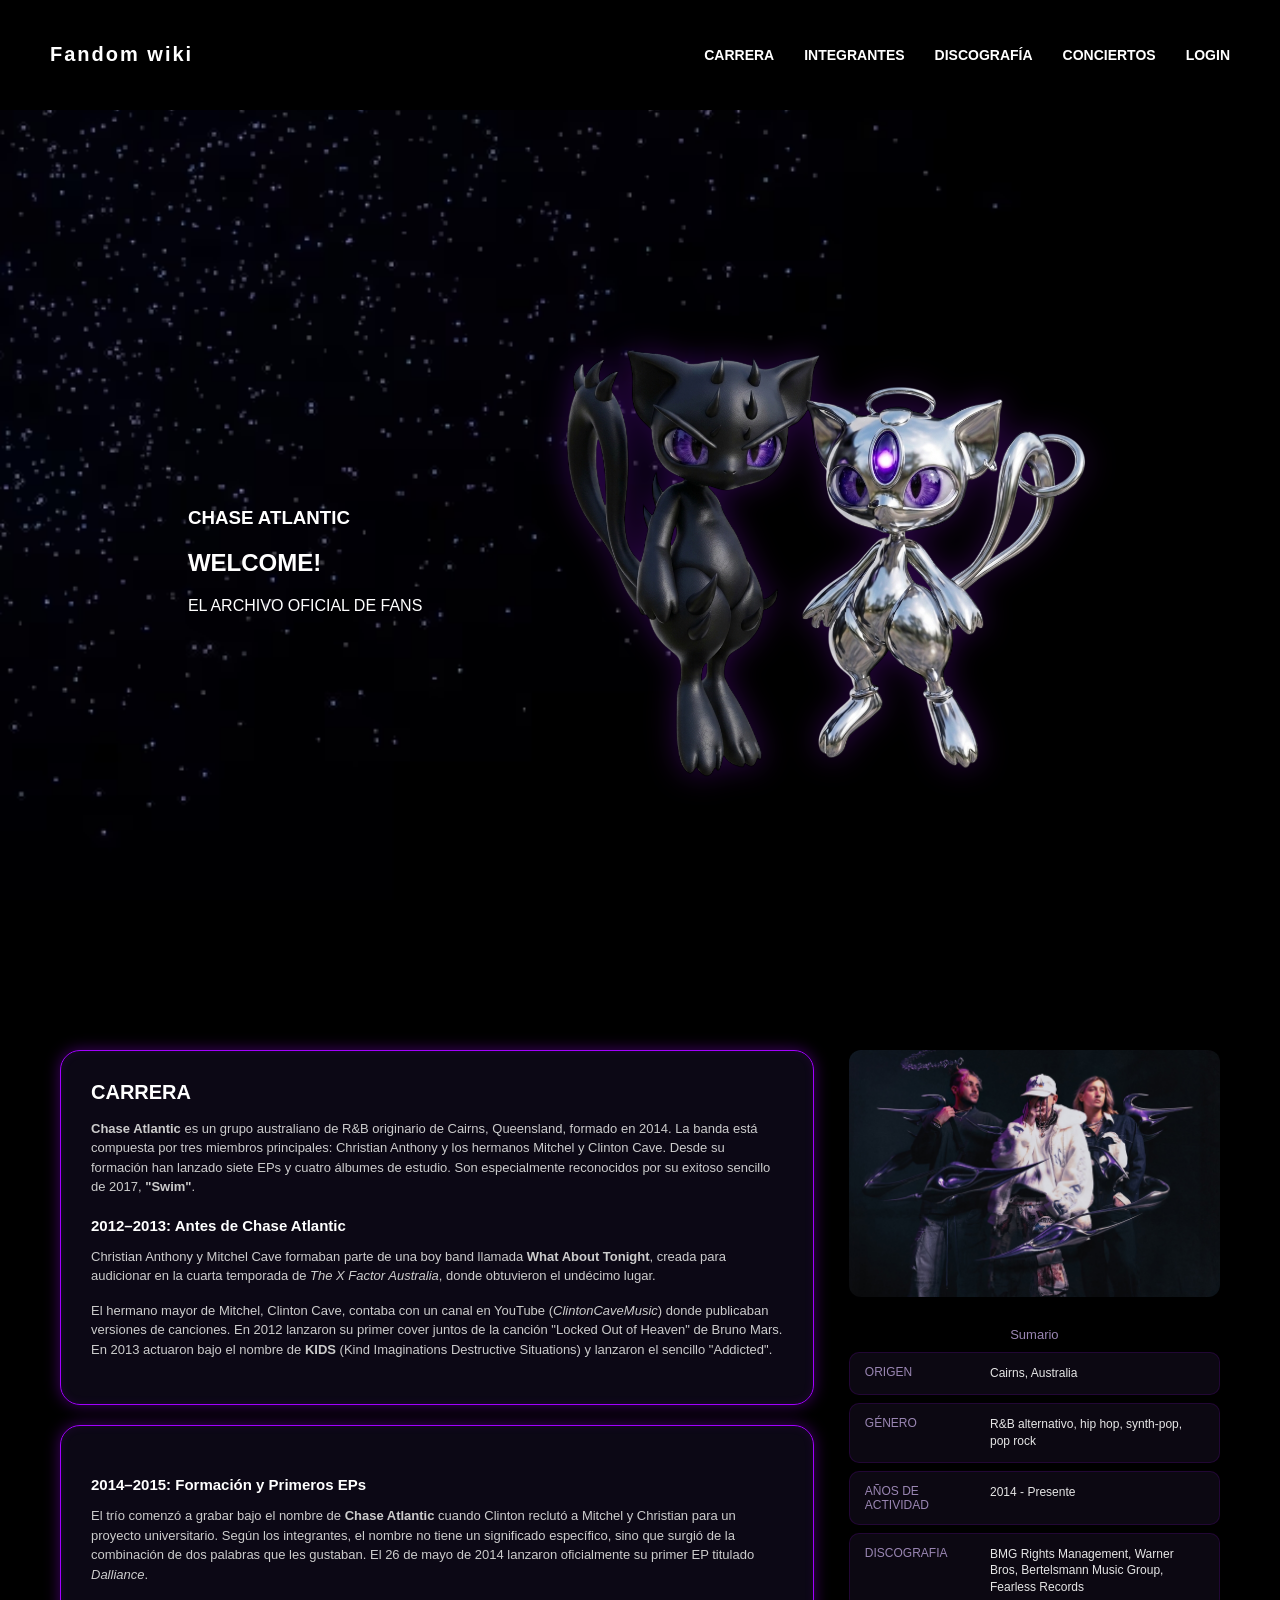
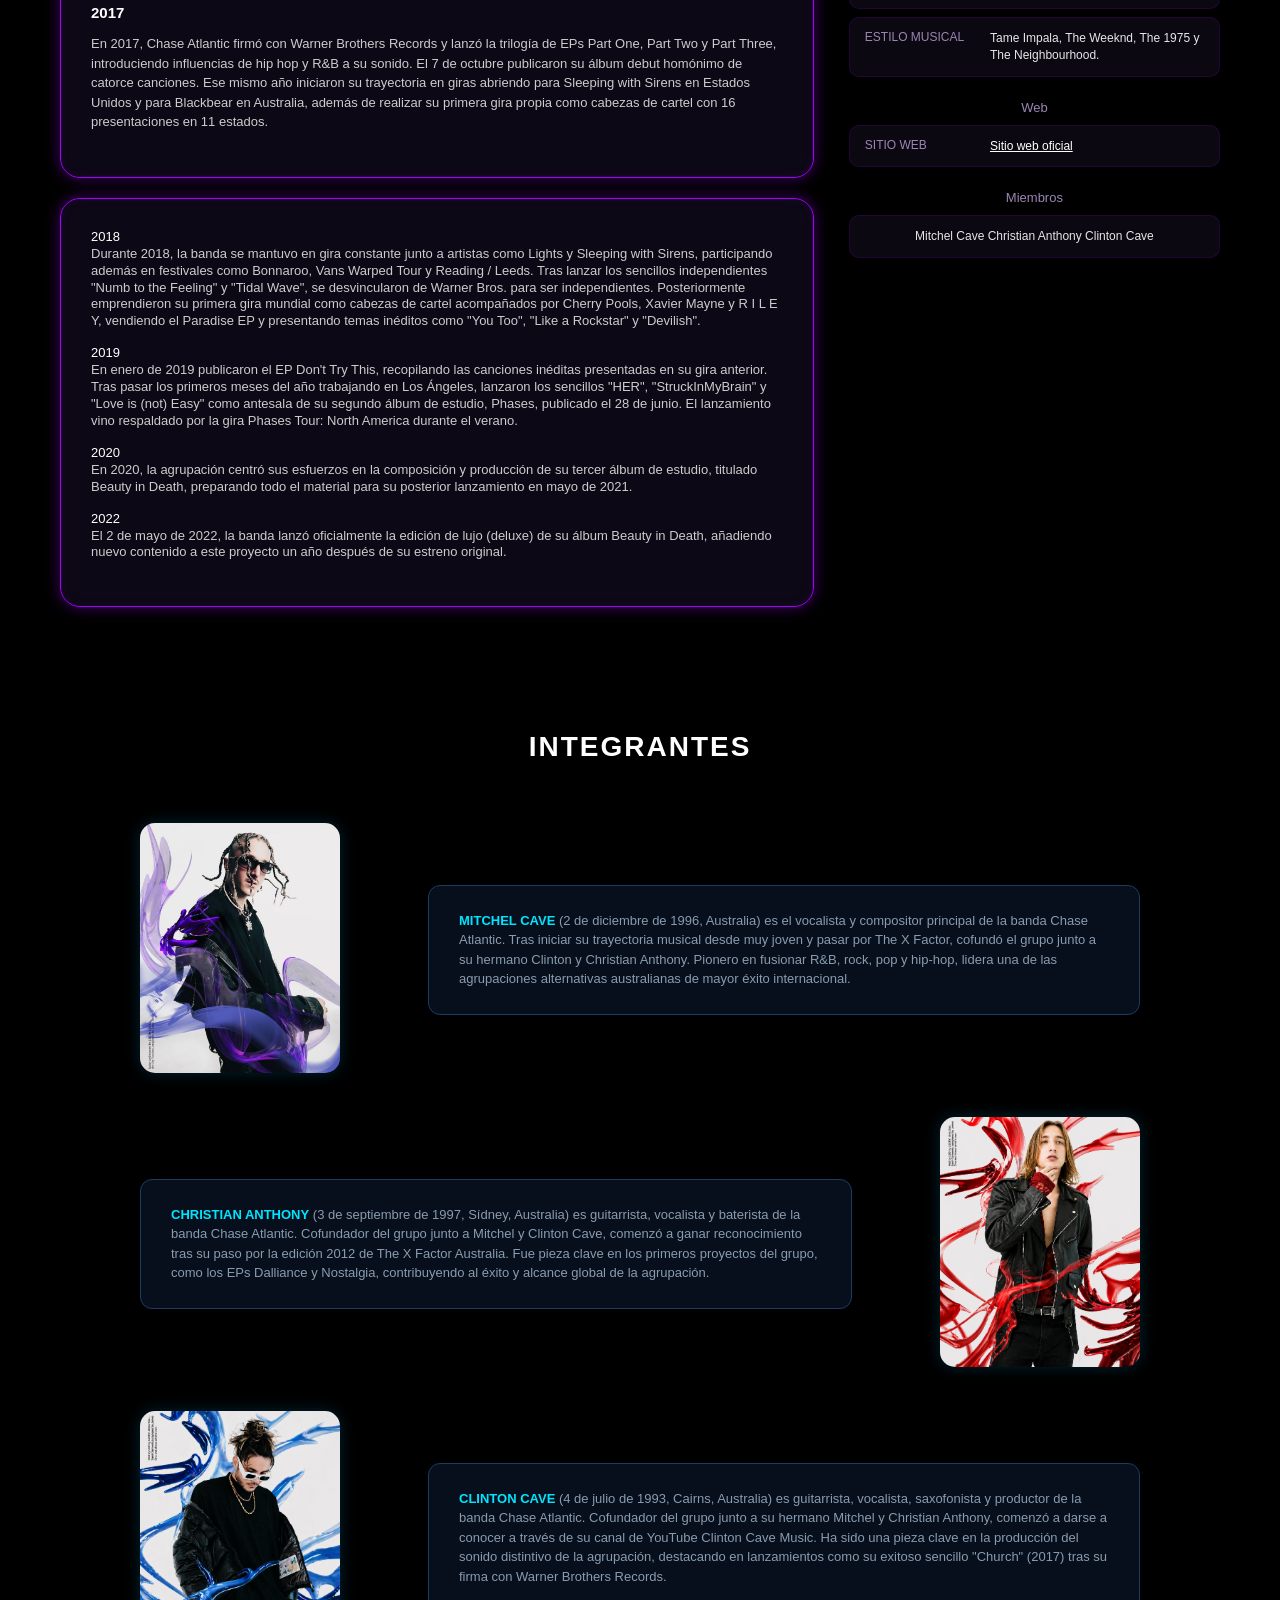
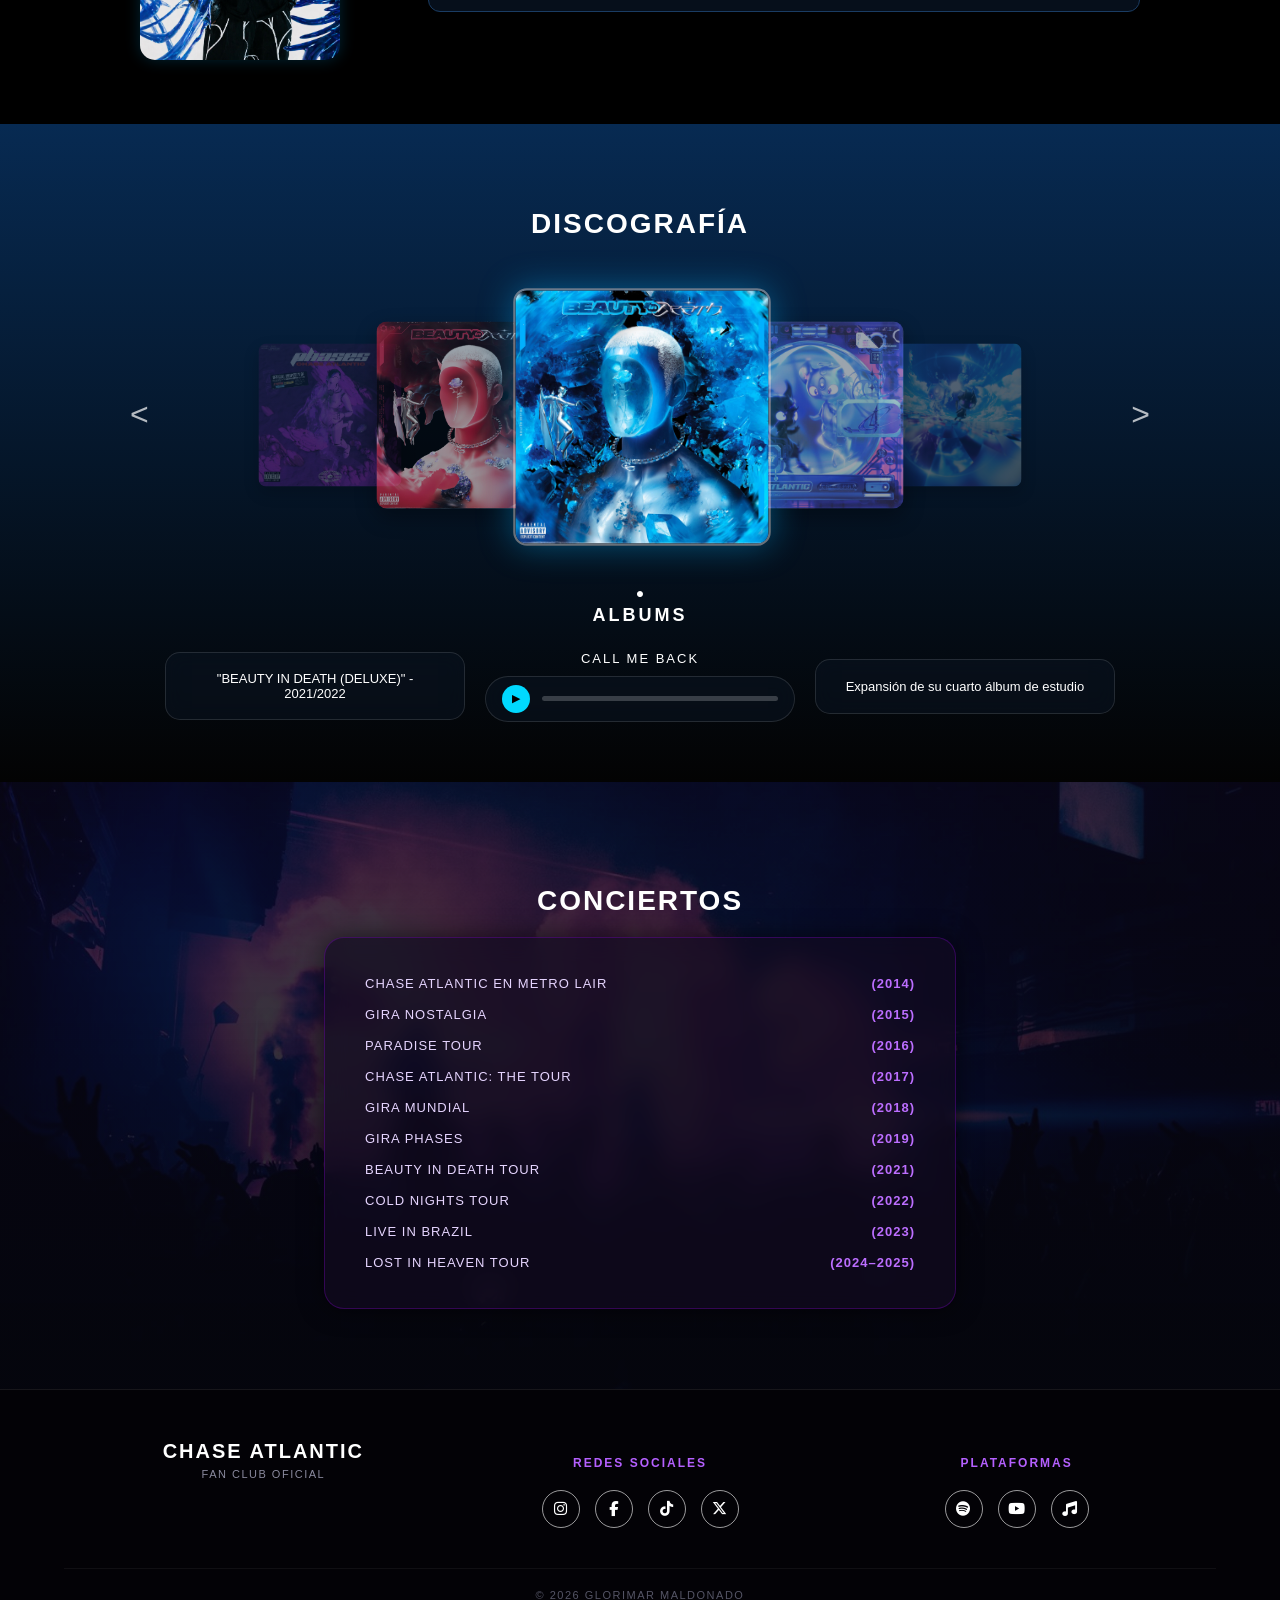
==== commit ac948a39: "Feat: Implementación de vista de Login y ajustes de discografía" ====
--- a/index.html
+++ b/index.html
@@ -5,6 +5,7 @@
     <meta name="viewport" content="width=device-width, initial-scale=1.0">
     <title>Wiki Fandom - Chase Atlantic</title>
     <link rel="stylesheet" href="style.css">
+    <link rel="stylesheet" href="https://cdnjs.cloudflare.com/ajax/libs/font-awesome/6.5.1/css/all.min.css">
 </head>
 <body>
 
@@ -19,7 +20,7 @@
                 <li><a href="#Members">Integrantes</a></li>
                 <li><a href="#Discos">Discografía</a></li>
                 <li><a href="#Concert">Conciertos</a></li>
-                <li><a href="#sesion">Login</a></li>
+                <li><a href="login.html">Login</a></li>
             </ul>
         </nav>
     </header>
@@ -282,46 +283,108 @@
 </section>
 
         <!-- Sección: Giras y Conciertos -->
-        <section id="Concert">
-            <h2>Giras y Conciertos</h2>
-            <img src="https://i.pinimg.com/736x/73/82/9d/73829d99dab891a362fbd91fc6d46a97.jpg" alt="Concierto de Chase Atlantic en Glasgow, Escocia" width="200" height="200">
-
-            <ul>
-                <li>Chase Atlantic en Metro Lair (2014)</li>
-                <li>Gira Nostalgia (2015)</li>
-                <li>Paradise Tour (2016)</li>
-                <li>Chase Atlantic: The Tour (2017)</li>
-                <li>Gira Mundial 2018</li>
-                <li>Gira Phases (2019)</li>
-                <li>Beauty in Death Tour (2021)</li>
-                <li>Cold Nights Tour (2022)</li>
-                <li>Live in Brazil (2023)</li>
-                <li>Lost in Heaven Tour (2024–2025)</li>
-            </ul>
+        <section id="Concert" class="seccion-conciertos">
+            <h2 class="titulo-seccion">CONCIERTOS</h2>
+
+            <!-- Caja Glassmorphic para la lista de conciertos -->
+            <div class="caja-neon caja-conciertos">
+                <div class="fila-concierto">
+                    <span class="nombre-tour">CHASE ATLANTIC EN METRO LAIR</span>
+                    <span class="anio-tour">(2014)</span>
+                </div>
+                <div class="fila-concierto">
+                    <span class="nombre-tour">GIRA NOSTALGIA</span>
+                    <span class="anio-tour">(2015)</span>
+                </div>
+                <div class="fila-concierto">
+                    <span class="nombre-tour">PARADISE TOUR</span>
+                    <span class="anio-tour">(2016)</span>
+                </div>
+                <div class="fila-concierto">
+                    <span class="nombre-tour">CHASE ATLANTIC: THE TOUR</span>
+                    <span class="anio-tour">(2017)</span>
+                </div>
+                <div class="fila-concierto">
+                    <span class="nombre-tour">GIRA MUNDIAL</span>
+                    <span class="anio-tour">(2018)</span>
+                </div>
+                <div class="fila-concierto">
+                    <span class="nombre-tour">GIRA PHASES</span>
+                    <span class="anio-tour">(2019)</span>
+                </div>
+                <div class="fila-concierto">
+                    <span class="nombre-tour">BEAUTY IN DEATH TOUR</span>
+                    <span class="anio-tour">(2021)</span>
+                </div>
+                <div class="fila-concierto">
+                    <span class="nombre-tour">COLD NIGHTS TOUR</span>
+                    <span class="anio-tour">(2022)</span>
+                </div>
+                <div class="fila-concierto">
+                    <span class="nombre-tour">LIVE IN BRAZIL</span>
+                    <span class="anio-tour">(2023)</span>
+                </div>
+                <div class="fila-concierto">
+                    <span class="nombre-tour">LOST IN HEAVEN TOUR</span>
+                    <span class="anio-tour">(2024–2025)</span>
+                </div>
+            </div>
         </section>
 
     </main>
 
-    <hr>
-
     <!-- Pie de Página -->
-    <footer>
-        <h3 id="link">Enlaces Oficiales y Redes Sociales</h3>
-        <nav aria-label="Enlaces a redes sociales">
-            <ul>
-                <li><a href="https://chaseatlantic.com/" target="_blank" rel="noopener">Sitio Web Oficial</a></li>
-                <li><a href="https://open.spotify.com/intl-es/artist/7cYEt1pqMgXJdq00hAwVpT" target="_blank" rel="noopener">Spotify</a></li>
-                <li><a href="https://www.youtube.com/@chaseatlantic" target="_blank" rel="noopener">YouTube</a></li>
-                <li><a href="https://music.youtube.com/@chaseatlantic" target="_blank" rel="noopener">YouTube Music</a></li>
-                <li><a href="https://www.instagram.com/chaseatlantic/" target="_blank" rel="noopener">Instagram</a></li>
-                <li><a href="https://www.tiktok.com/@chaseatlantic" target="_blank" rel="noopener">TikTok</a></li>
-                <li><a href="https://x.com/ChaseAtlantic" target="_blank" rel="noopener">X (Twitter)</a></li>
-                <li><a href="https://www.facebook.com/ChaseAtlantic/" target="_blank" rel="noopener">Facebook</a></li>
-            </ul>
-        </nav>
-
-        <p><a href="#home">Volver al inicio de la página</a></p>
+    <footer class="pie-pagina">
+        <div class="footer-contenido">
+            
+            <!-- Columna 1: Marca / Logo -->
+            <div class="footer-columna footer-brand">
+                <h3>CHASE ATLANTIC</h3>
+                <p>FAN CLUB OFICIAL</p>
+            </div>
+
+            <!-- Columna 2: Redes Sociales -->
+            <div class="footer-columna">
+                <h4 class="titulo-footer-seccion">REDES SOCIALES</h4>
+                <div class="iconos-redes">
+                    <a href="https://www.instagram.com/chaseatlantic/" target="_blank" rel="noopener" title="Instagram">
+                        <i class="fab fa-instagram"></i>
+                    </a>
+                    <a href="https://www.facebook.com/ChaseAtlantic/" target="_blank" rel="noopener" title="Facebook">
+                        <i class="fab fa-facebook-f"></i>
+                    </a>
+                    <a href="https://www.tiktok.com/@chaseatlantic" target="_blank" rel="noopener" title="TikTok">
+                        <i class="fab fa-tiktok"></i>
+                    </a>
+                    <a href="https://x.com/ChaseAtlantic" target="_blank" rel="noopener" title="X (Twitter)">
+                        <i class="fab fa-x-twitter"></i>
+                    </a>
+                </div>
+            </div>
+
+            <!-- Columna 3: Plataformas de Música -->
+            <div class="footer-columna">
+                <h4 class="titulo-footer-seccion">PLATAFORMAS</h4>
+                <div class="iconos-redes">
+                    <a href="https://open.spotify.com/intl-es/artist/7cYEt1pqMgXJdq00hAwVpT" target="_blank" rel="noopener" title="Spotify">
+                        <i class="fab fa-spotify"></i>
+                    </a>
+                    <a href="https://www.youtube.com/@chaseatlantic" target="_blank" rel="noopener" title="YouTube">
+                        <i class="fab fa-youtube"></i>
+                    </a>
+                    <a href="https://music.youtube.com/@chaseatlantic" target="_blank" rel="noopener" title="YouTube Music">
+                        <i class="fas fa-music"></i>
+                    </a>
+                </div>
+            </div>
+
+        </div>
+
+        <div class="footer-copyright">
+            <p>&copy; 2026 GLORIMAR MALDONADO</p>
+        </div>
     </footer>
+
     <script src="script.js"></script>
 
 </body>
--- a/style.css
+++ b/style.css
@@ -584,4 +584,307 @@
     background: #00d9ff;
     border-radius: 3px;
     transition: width 0.1s linear;
+}
+
+/* =========================================
+   SECCIÓN CONCIERTOS (FONDO Y CAJA GLASS)
+========================================= */
+.seccion-conciertos {
+    position: relative;
+    width: 100%;
+    padding: 80px 20px;
+    background: linear-gradient(rgba(10, 5, 20, 0.75), rgba(5, 5, 12, 0.9)), 
+                url('Imagen/Concierto.jpeg') center/cover no-repeat;
+    display: flex;
+    flex-direction: column;
+    align-items: center;
+    box-sizing: border-box;
+}
+
+.caja-conciertos {
+    width: 100%;
+    max-width: 550px;
+    background: rgba(18, 10, 32, 0.7);
+    backdrop-filter: blur(12px);
+    border: 1px solid rgba(162, 0, 255, 0.25);
+    border-radius: 20px;
+    padding: 30px 40px;
+    box-shadow: 0 0 25px rgba(0, 0, 0, 0.6);
+}
+
+.fila-concierto {
+    display: flex;
+    justify-content: space-between;
+    align-items: center;
+    padding: 8px 0;
+    font-size: 13px;
+    letter-spacing: 1px;
+}
+
+.fila-concierto .nombre-tour {
+    color: #e6d5ff;
+    font-weight: 500;
+    text-transform: uppercase;
+}
+
+.fila-concierto .anio-tour {
+    color: #bc6eff; /* Tono morado brillante para los años */
+    font-weight: 600;
+}
+
+/* =========================================
+   PIE DE PÁGINA (FOOTER)
+========================================= */
+.pie-pagina {
+    background-color: #030206;
+    border-top: 1px solid rgba(255, 255, 255, 0.08);
+    padding: 50px 5% 20px 5%;
+    color: #ffffff;
+}
+
+.footer-contenido {
+    display: flex;
+    justify-content: space-between;
+    align-items: flex-start;
+    max-width: 1100px;
+    margin: 0 auto;
+    flex-wrap: wrap;
+    gap: 30px;
+}
+
+.footer-columna {
+    flex: 1;
+    min-width: 200px;
+    text-align: center;
+}
+
+.footer-brand h3 {
+    font-size: 20px;
+    letter-spacing: 2px;
+    margin: 0 0 5px 0;
+    color: #ffffff;
+}
+
+.footer-brand p {
+    font-size: 11px;
+    color: #8a8a9e;
+    letter-spacing: 1.5px;
+    margin: 0;
+}
+
+.titulo-footer-seccion {
+    color: #b560ff; /* Encabezados de Redes y Plataformas */
+    font-size: 12px;
+    letter-spacing: 2px;
+    text-transform: uppercase;
+    margin-bottom: 20px;
+}
+
+.iconos-redes {
+    display: flex;
+    justify-content: center;
+    gap: 15px;
+}
+
+.iconos-redes a {
+    width: 36px;
+    height: 36px;
+    border: 1px solid rgba(255, 255, 255, 0.6);
+    border-radius: 50%;
+    display: flex;
+    align-items: center;
+    justify-content: center;
+    color: #ffffff;
+    text-decoration: none;
+    font-size: 15px;
+    transition: all 0.3s ease;
+}
+
+.iconos-redes a:hover {
+    border-color: #b560ff;
+    color: #b560ff;
+    box-shadow: 0 0 10px rgba(181, 96, 255, 0.4);
+    transform: translateY(-2px);
+}
+
+.footer-copyright {
+    text-align: center;
+    margin-top: 40px;
+    padding-top: 20px;
+    border-top: 1px solid rgba(255, 255, 255, 0.05);
+}
+
+.footer-copyright p {
+    color: #555566;
+    font-size: 11px;
+    letter-spacing: 1.5px;
+    margin: 0;
+}
+
+/* =========================================
+   PÁGINA DE LOGIN (ESTILO FIGMA EXACTO)
+========================================= */
+.body-login {
+    margin: 0;
+    padding: 0;
+    background-color: #030206;
+    min-height: 100vh;
+    overflow-x: hidden;
+}
+
+.contenedor-login-pantalla-completa {
+    width: 100%;
+    min-height: calc(100vh - 80px); /* Ajusta el espacio restando el header */
+    display: flex;
+    align-items: center;
+    justify-content: center;
+    padding: 40px 20px;
+    box-sizing: border-box;
+    /* Fondo con la imagen de Aura y Void con capa oscura */
+    background: linear-gradient(rgba(5, 2, 12, 0.5), rgba(5, 2, 12, 0.7)), 
+                url('Imagen/voidyaura.jpg') center/cover no-repeat;
+}
+
+/* Tarjeta Glassmorphic central */
+.caja-login-glass {
+    width: 100%;
+    max-width: 420px;
+    background: rgba(18, 10, 30, 0.65) !important;
+    backdrop-filter: blur(16px);
+    -webkit-backdrop-filter: blur(16px);
+    border: 1px solid rgba(162, 0, 255, 0.3) !important;
+    border-radius: 20px !important;
+    padding: 40px 35px !important;
+    box-shadow: 0 10px 30px rgba(0, 0, 0, 0.8), inset 0 0 15px rgba(162, 0, 255, 0.15) !important;
+    text-align: center;
+    box-sizing: border-box;
+}
+
+/* Título magenta */
+.titulo-login {
+    color: #e056fd !important;
+    font-size: 20px !important;
+    font-weight: bold !important;
+    letter-spacing: 2px !important;
+    text-transform: uppercase;
+    margin: 0 0 30px 0 !important;
+}
+
+/* Campos del formulario */
+.campo-login {
+    display: flex !important;
+    flex-direction: column !important;
+    text-align: left !important;
+    margin-bottom: 20px !important;
+}
+
+.campo-login label {
+    color: #bf7fff !important;
+    font-size: 11px !important;
+    font-weight: 600 !important;
+    letter-spacing: 1.5px !important;
+    text-transform: uppercase;
+    margin-bottom: 8px !important;
+}
+
+.campo-login input {
+    width: 100% !important;
+    background: rgba(10, 5, 22, 0.85) !important;
+    border: 1px solid rgba(162, 0, 255, 0.3) !important;
+    border-radius: 10px !important;
+    padding: 14px 16px !important;
+    color: #ffffff !important;
+    font-size: 12px !important;
+    outline: none !important;
+    box-sizing: border-box !important;
+    transition: border-color 0.3s ease, box-shadow 0.3s ease;
+}
+
+.campo-login input::placeholder {
+    color: #6a647d !important;
+    letter-spacing: 1px;
+}
+
+.campo-login input:focus {
+    border-color: #e056fd !important;
+    box-shadow: 0 0 12px rgba(224, 86, 253, 0.4) !important;
+}
+
+/* Botón principal Inicia Sesión (Degradado magenta) */
+.btn-login-submit {
+    width: 100% !important;
+    padding: 13px 20px !important;
+    margin-top: 10px !important;
+    margin-bottom: 14px !important;
+    background: linear-gradient(90deg, #8a2be2, #d946ef) !important;
+    border: none !important;
+    border-radius: 25px !important;
+    color: #ffffff !important;
+    font-weight: bold !important;
+    font-size: 12px !important;
+    letter-spacing: 1.5px !important;
+    text-transform: uppercase;
+    cursor: pointer;
+    box-shadow: 0 4px 15px rgba(217, 70, 239, 0.4) !important;
+    transition: transform 0.2s, box-shadow 0.2s;
+}
+
+.btn-login-submit:hover {
+    transform: scale(1.02);
+    box-shadow: 0 6px 20px rgba(217, 70, 239, 0.6) !important;
+}
+
+/* Botón de Google */
+.btn-login-google {
+    width: 100% !important;
+    padding: 11px 16px !important;
+    margin-bottom: 25px !important;
+    background: rgba(12, 6, 25, 0.9) !important;
+    border: 1px solid rgba(255, 255, 255, 0.15) !important;
+    border-radius: 25px !important;
+    color: #ffffff !important;
+    font-size: 10px !important;
+    letter-spacing: 1px !important;
+    text-transform: uppercase;
+    display: flex !important;
+    align-items: center !important;
+    justify-content: center !important;
+    gap: 10px !important;
+    cursor: pointer;
+    transition: background 0.3s, border-color 0.3s;
+}
+
+.btn-login-google:hover {
+    background: rgba(25, 12, 45, 0.9) !important;
+    border-color: rgba(255, 255, 255, 0.3) !important;
+}
+
+/* Links del pie del formulario */
+.pie-login {
+    display: flex !important;
+    justify-content: space-between !important;
+    align-items: center !important;
+    font-size: 10px !important;
+    letter-spacing: 0.8px !important;
+}
+
+.link-olvido {
+    color: #8f8a9d !important;
+    text-decoration: none !important;
+    transition: color 0.3s;
+}
+
+.link-olvido:hover {
+    color: #ffffff !important;
+}
+
+.link-registro {
+    color: #e056fd !important;
+    font-weight: bold !important;
+    text-decoration: none !important;
+    transition: color 0.3s;
+}
+
+.link-registro:hover {
+    color: #ffffff !important;
 }
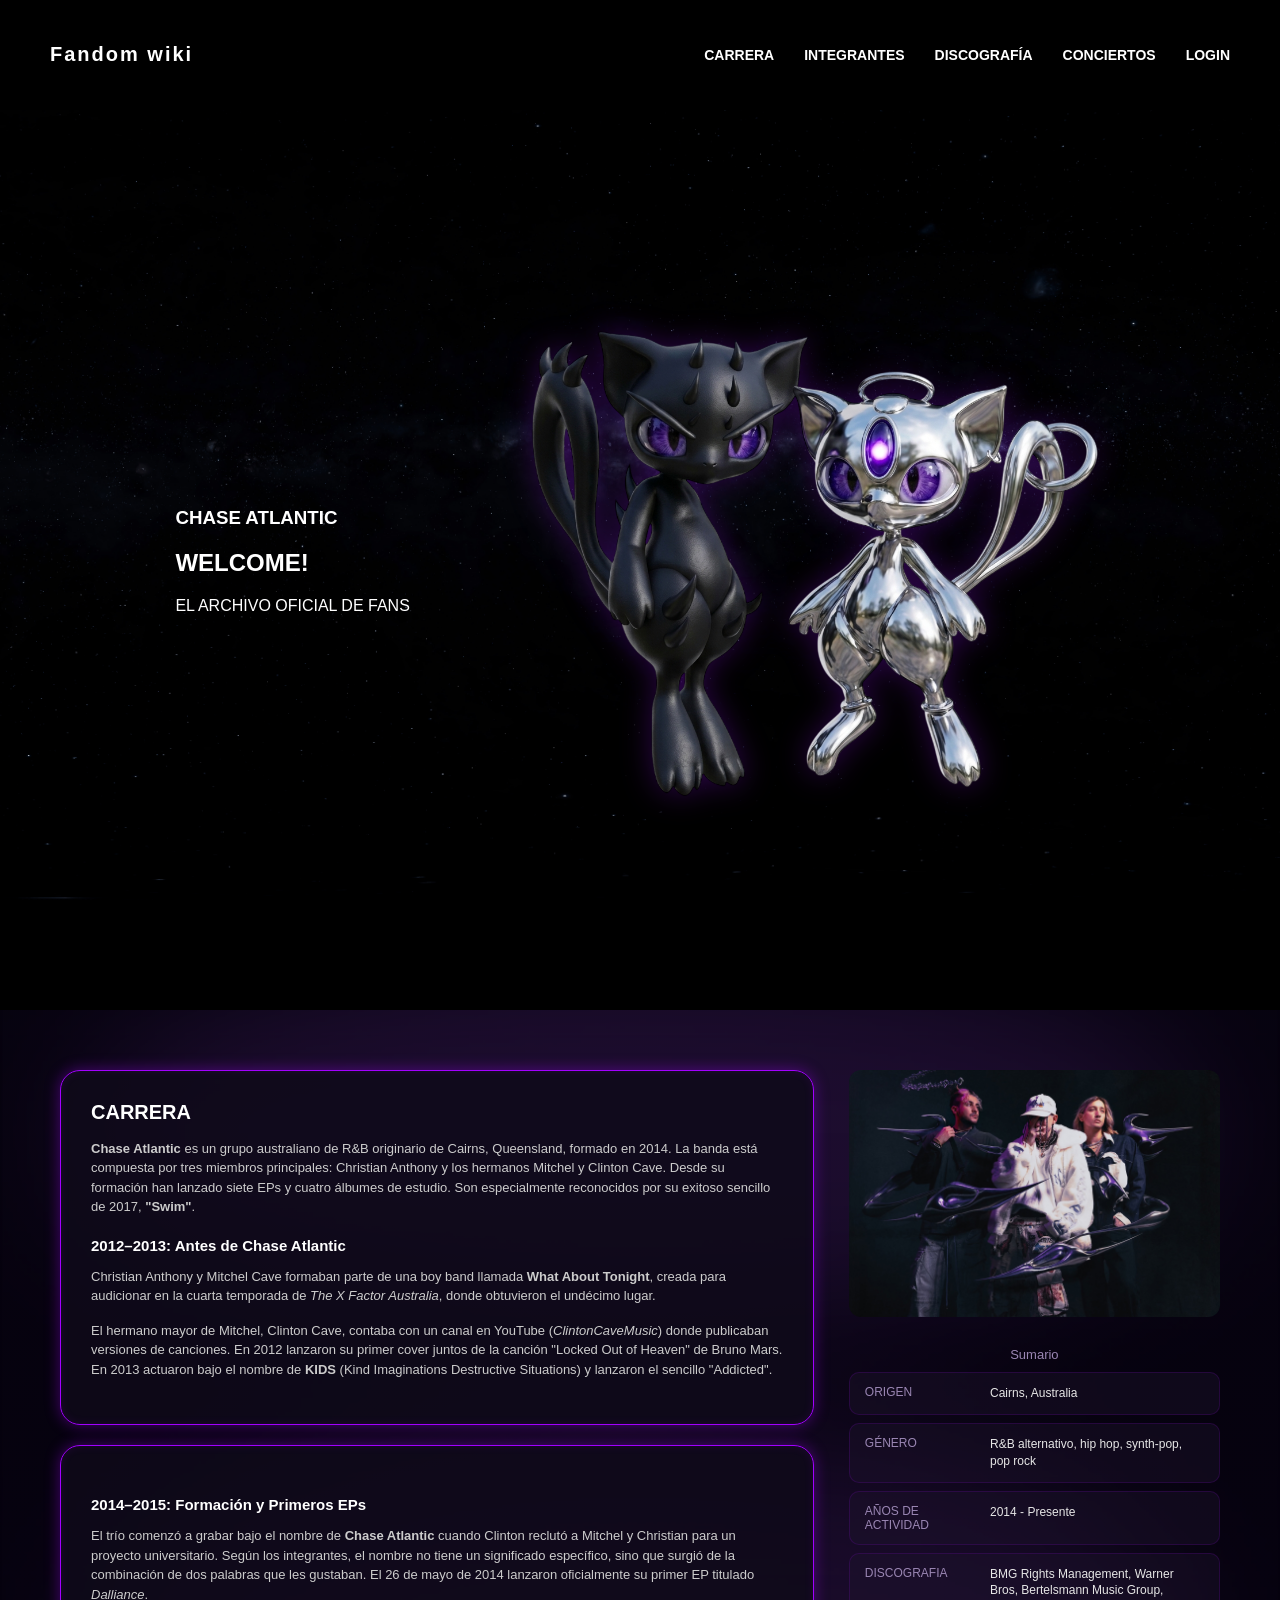
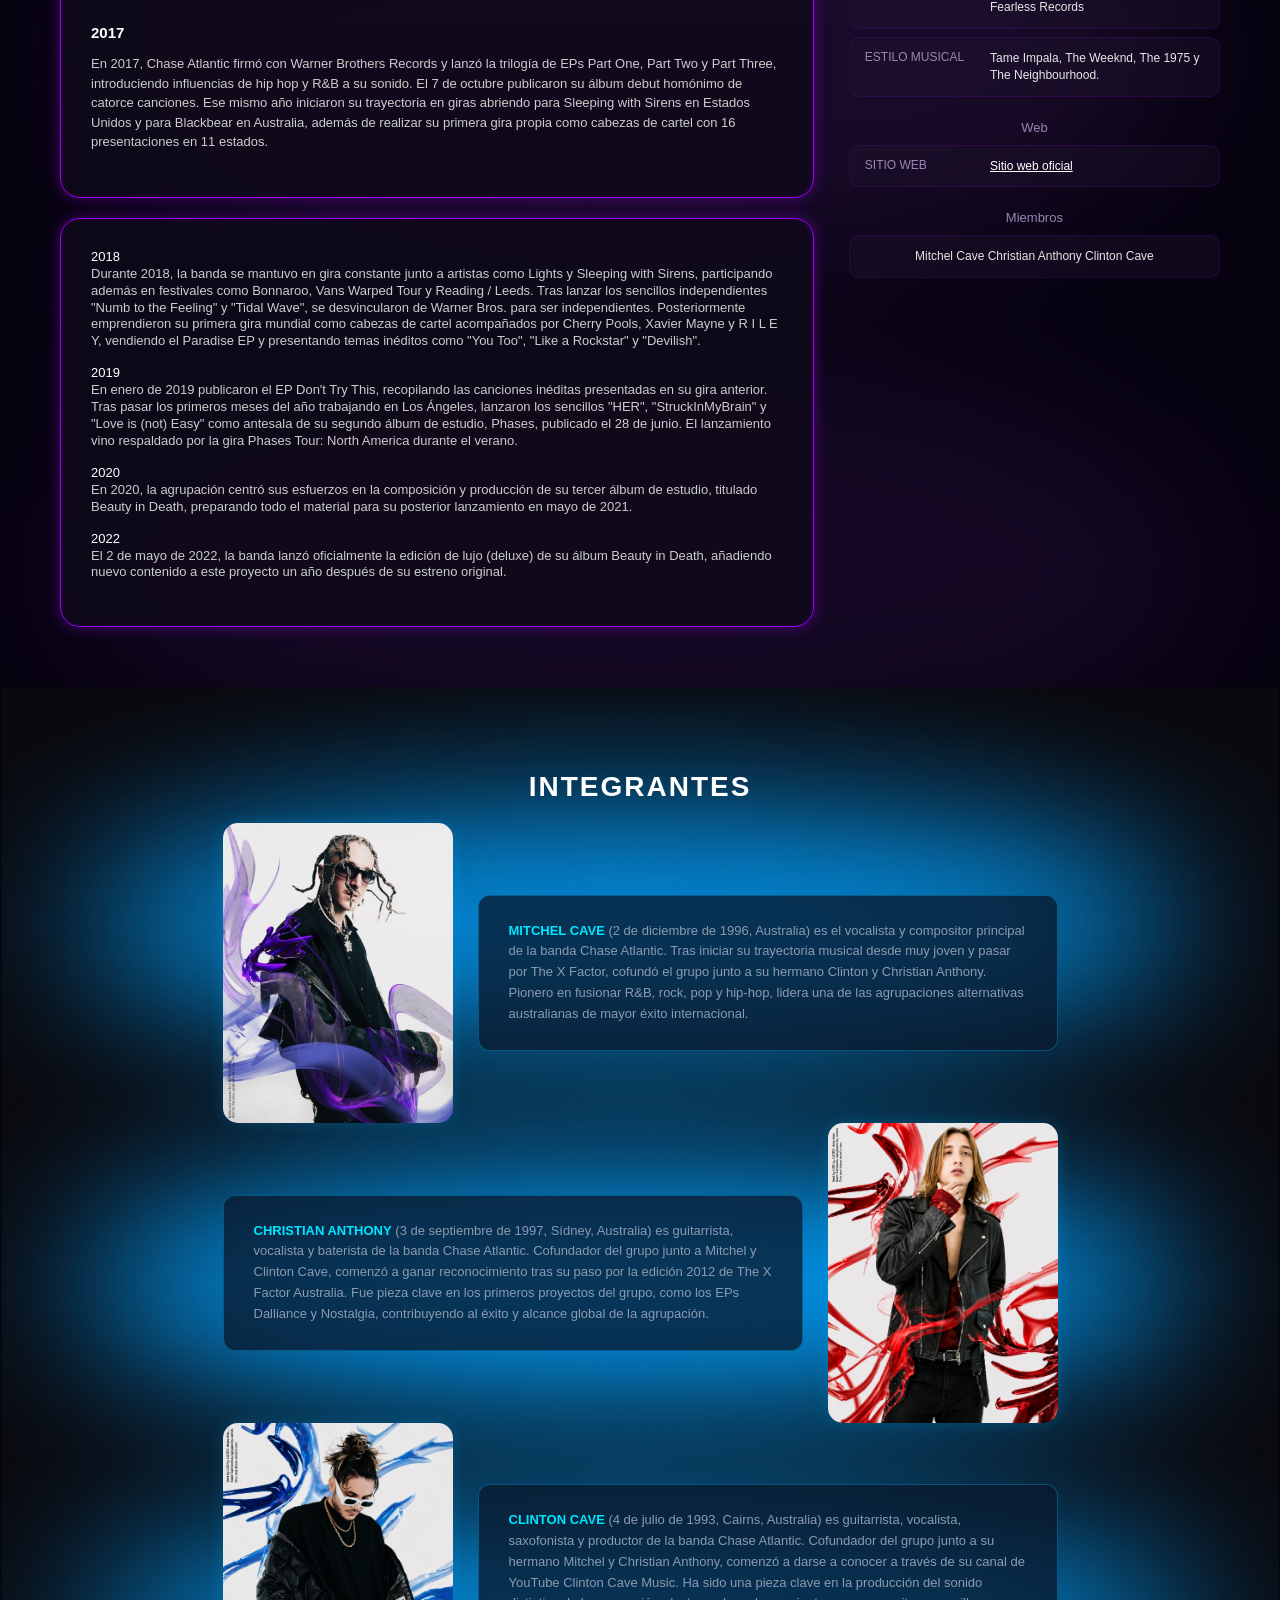
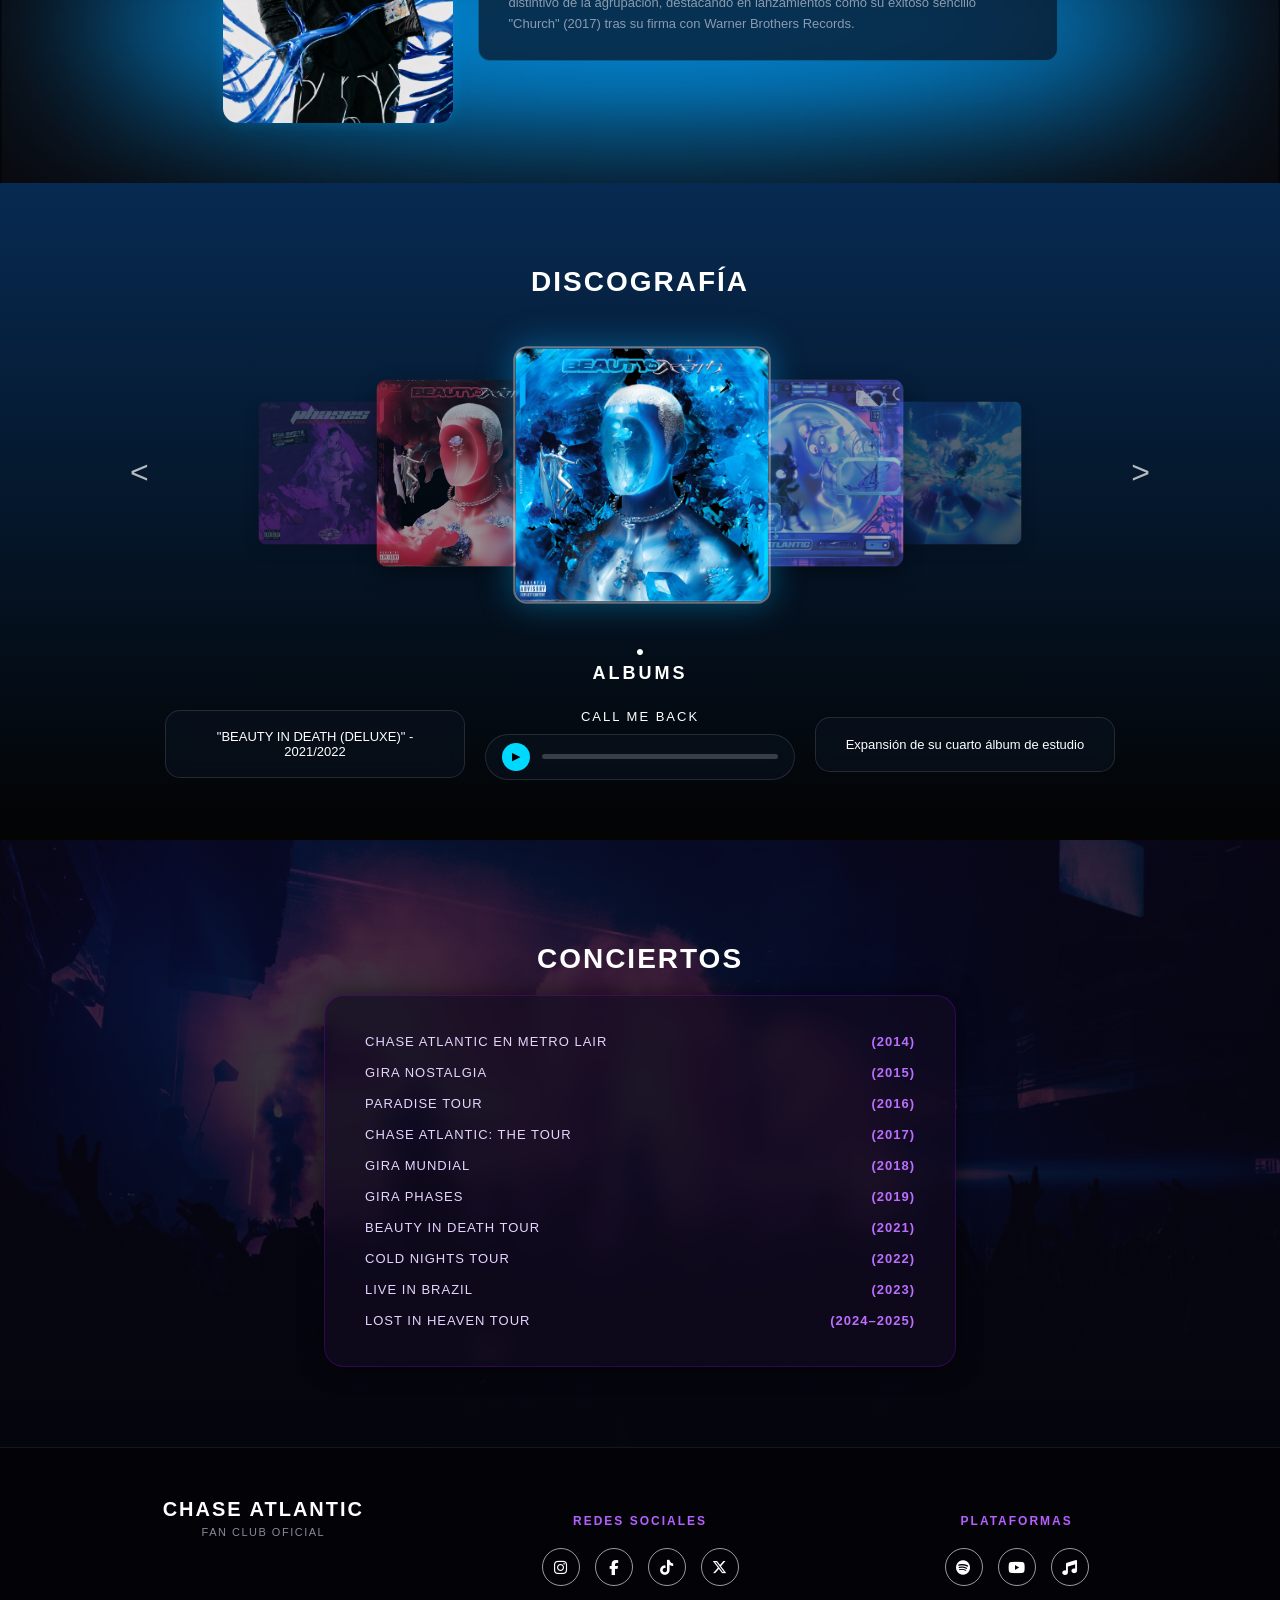
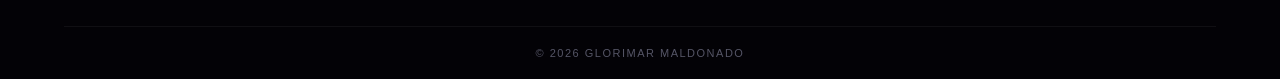
==== commit ac37b88b: "Entrega final: UI/UX en CSS, integracion backend PHP/MySQL y README" ====
--- a/index.html
+++ b/index.html
@@ -17,7 +17,7 @@
         <nav aria-label="Navegación principal">
             <ul>
                 <li><a href="#Run">Carrera</a></li>
-                <li><a href="#Members">Integrantes</a></li>
+                <li><a href="#Integrantes">Integrantes</a></li>
                 <li><a href="#Discos">Discografía</a></li>
                 <li><a href="#Concert">Conciertos</a></li>
                 <li><a href="login.html">Login</a></li>
@@ -43,102 +43,107 @@
     </section>
 
 
-    <!-- ENVOLVEMOS SUMARIO Y CARRERA AQUÍ -->
+    <!-- CONTENEDOR CON FONDO A PANTALLA COMPLETA (100% ANCHO) -->
 <div class="contenedor-carrera-sumario">
 
-    <!-- 1. COLUMNA IZQUIERDA: CARRERA (Dividida en 3 cajas) -->
-    <section id="Run" class="seccion-carrera">
-        
-        <!-- Caja 1: Intro y 2012-2013 -->
-        <div class="caja-neon">
-            <h2>CARRERA</h2>
-            <p><strong>Chase Atlantic</strong> es un grupo australiano de R&B originario de Cairns, Queensland, formado en 2014. La banda está compuesta por tres miembros principales: Christian Anthony y los hermanos Mitchel y Clinton Cave. Desde su formación han lanzado siete EPs y cuatro álbumes de estudio. Son especialmente reconocidos por su exitoso sencillo de 2017, <strong>"Swim"</strong>.</p>
-            
-            <h4>2012–2013: Antes de Chase Atlantic</h4>
-            <p>Christian Anthony y Mitchel Cave formaban parte de una boy band llamada <strong>What About Tonight</strong>, creada para audicionar en la cuarta temporada de <em>The X Factor Australia</em>, donde obtuvieron el undécimo lugar.</p>
-            <p>El hermano mayor de Mitchel, Clinton Cave, contaba con un canal en YouTube (<em>ClintonCaveMusic</em>) donde publicaban versiones de canciones. En 2012 lanzaron su primer cover juntos de la canción "Locked Out of Heaven" de Bruno Mars. En 2013 actuaron bajo el nombre de <strong>KIDS</strong> (Kind Imaginations Destructive Situations) y lanzaron el sencillo "Addicted".</p>
-        </div>
-
-        <!-- Caja 2: 2014-2017 -->
-        <div class="caja-neon">
-            <h4>2014–2015: Formación y Primeros EPs</h4>
-            <p>El trío comenzó a grabar bajo el nombre de <strong>Chase Atlantic</strong> cuando Clinton reclutó a Mitchel y Christian para un proyecto universitario. Según los integrantes, el nombre no tiene un significado específico, sino que surgió de la combinación de dos palabras que les gustaban. El 26 de mayo de 2014 lanzaron oficialmente su primer EP titulado <em>Dalliance</em>.</p>
-            
-            <h4>2017</h4>
-            <p>En 2017, Chase Atlantic firmó con Warner Brothers Records y lanzó la trilogía de EPs Part One, Part Two y Part Three, introduciendo influencias de hip hop y R&B a su sonido. El 7 de octubre publicaron su álbum debut homónimo de catorce canciones. Ese mismo año iniciaron su trayectoria en giras abriendo para Sleeping with Sirens en Estados Unidos y para Blackbear en Australia, además de realizar su primera gira propia como cabezas de cartel con 16 presentaciones en 11 estados.</p>
-        </div>
-
-       <!-- Caja 3: 2018-2022 -->
-        <div class="caja-neon caja-historia">
-            <div class="bloque-historia">
-                <span class="anio">2018</span>
-                <p>Durante 2018, la banda se mantuvo en gira constante junto a artistas como Lights y Sleeping with Sirens, participando además en festivales como Bonnaroo, Vans Warped Tour y Reading / Leeds. Tras lanzar los sencillos independientes "Numb to the Feeling" y "Tidal Wave", se desvincularon de Warner Bros. para ser independientes. Posteriormente emprendieron su primera gira mundial como cabezas de cartel acompañados por Cherry Pools, Xavier Mayne y R I L E Y, vendiendo el Paradise EP y presentando temas inéditos como "You Too", "Like a Rockstar" y "Devilish".</p>
-            </div>
-            
-            <div class="bloque-historia">
-                <span class="anio">2019</span>
-                <p>En enero de 2019 publicaron el EP Don't Try This, recopilando las canciones inéditas presentadas en su gira anterior. Tras pasar los primeros meses del año trabajando en Los Ángeles, lanzaron los sencillos "HER", "StruckInMyBrain" y "Love is (not) Easy" como antesala de su segundo álbum de estudio, Phases, publicado el 28 de junio. El lanzamiento vino respaldado por la gira Phases Tour: North America durante el verano.</p>
-            </div>
-            
-            <div class="bloque-historia">
-                <span class="anio">2020</span>
-                <p>En 2020, la agrupación centró sus esfuerzos en la composición y producción de su tercer álbum de estudio, titulado Beauty in Death, preparando todo el material para su posterior lanzamiento en mayo de 2021.</p>
-            </div>
-            
-            <div class="bloque-historia">
-                <span class="anio">2022</span>
-                <p>El 2 de mayo de 2022, la banda lanzó oficialmente la edición de lujo (deluxe) de su álbum Beauty in Death, añadiendo nuevo contenido a este proyecto un año después de su estreno original.</p>
-            </div>
-        </div>
-
-    </section>
-
-    <!-- 2. COLUMNA DERECHA: SUMARIO -->
-    <aside class="seccion-sumario">
-        <img src="Imagen/Chase-Atlantic.jpg" alt="Fotografía grupal de la banda Chase Atlantic" class="img-sumario">
-        
-        <div class="titulo-separador">Sumario</div>
-
-        <div class="fila-sumario">
-            <span class="etiqueta">Origen</span>
-            <span class="valor">Cairns, Australia</span>
-        </div>
-        
-        <div class="fila-sumario">
-            <span class="etiqueta">GÉNERO</span>
-            <span class="valor">R&B alternativo, hip hop, synth-pop, pop rock</span>
-        </div>
-        
-        <div class="fila-sumario">
-            <span class="etiqueta">AÑOS DE ACTIVIDAD</span>
-            <span class="valor">2014 - Presente</span>
-        </div>
-        
-        <div class="fila-sumario">
-            <span class="etiqueta">Discografia</span>
-            <span class="valor">BMG Rights Management, Warner Bros, Bertelsmann Music Group, Fearless Records</span>
-        </div>
-        
-        <div class="fila-sumario">
-            <span class="etiqueta">Estilo Musical</span>
-            <span class="valor">Tame Impala, The Weeknd, The 1975 y The Neighbourhood.</span>
-        </div>
-
-        <div class="titulo-separador">Web</div>
-        
-        <div class="fila-sumario">
-            <span class="etiqueta">Sitio Web</span>
-            <span class="valor"><a href="https://chaseatlantic.com/" style="color: white; text-decoration: underline;">Sitio web oficial</a></span>
-        </div>
-
-        <div class="titulo-separador">Miembros</div>
-        
-        <div class="fila-sumario centrado">
-            <span class="valor">Mitchel Cave Christian Anthony Clinton Cave</span>
-        </div>
-    </aside>
-
-</div>
+    <!-- CONTENEDOR FLEX CENTRADO (Mantiene Carrera a la izquierda y Sumario a la derecha) -->
+    <div class="contenido-carrera-flex">
+
+        <!-- 1. COLUMNA IZQUIERDA: CARRERA (65% de ancho) -->
+        <section id="Run" class="seccion-carrera">
+            
+            <!-- Caja 1: Intro y 2012-2013 -->
+            <div class="caja-neon">
+                <h2>CARRERA</h2>
+                <p><strong>Chase Atlantic</strong> es un grupo australiano de R&B originario de Cairns, Queensland, formado en 2014. La banda está compuesta por tres miembros principales: Christian Anthony y los hermanos Mitchel y Clinton Cave. Desde su formación han lanzado siete EPs y cuatro álbumes de estudio. Son especialmente reconocidos por su exitoso sencillo de 2017, <strong>"Swim"</strong>.</p>
+                
+                <h4>2012–2013: Antes de Chase Atlantic</h4>
+                <p>Christian Anthony y Mitchel Cave formaban parte de una boy band llamada <strong>What About Tonight</strong>, creada para audicionar en la cuarta temporada de <em>The X Factor Australia</em>, donde obtuvieron el undécimo lugar.</p>
+                <p>El hermano mayor de Mitchel, Clinton Cave, contaba con un canal en YouTube (<em>ClintonCaveMusic</em>) donde publicaban versiones de canciones. En 2012 lanzaron su primer cover juntos de la canción "Locked Out of Heaven" de Bruno Mars. En 2013 actuaron bajo el nombre de <strong>KIDS</strong> (Kind Imaginations Destructive Situations) y lanzaron el sencillo "Addicted".</p>
+            </div>
+
+            <!-- Caja 2: 2014-2017 -->
+            <div class="caja-neon">
+                <h4>2014–2015: Formación y Primeros EPs</h4>
+                <p>El trío comenzó a grabar bajo el nombre de <strong>Chase Atlantic</strong> cuando Clinton reclutó a Mitchel y Christian para un proyecto universitario. Según los integrantes, el nombre no tiene un significado específico, sino que surgió de la combinación de dos palabras que les gustaban. El 26 de mayo de 2014 lanzaron oficialmente su primer EP titulado <em>Dalliance</em>.</p>
+                
+                <h4>2017</h4>
+                <p>En 2017, Chase Atlantic firmó con Warner Brothers Records y lanzó la trilogía de EPs Part One, Part Two y Part Three, introduciendo influencias de hip hop y R&B a su sonido. El 7 de octubre publicaron su álbum debut homónimo de catorce canciones. Ese mismo año iniciaron su trayectoria en giras abriendo para Sleeping with Sirens en Estados Unidos y para Blackbear en Australia, además de realizar su primera gira propia como cabezas de cartel con 16 presentaciones en 11 estados.</p>
+            </div>
+
+            <!-- Caja 3: 2018-2022 -->
+            <div class="caja-neon caja-historia">
+                <div class="bloque-historia">
+                    <span class="anio">2018</span>
+                    <p>Durante 2018, la banda se mantuvo en gira constante junto a artistas como Lights y Sleeping with Sirens, participando además en festivales como Bonnaroo, Vans Warped Tour y Reading / Leeds. Tras lanzar los sencillos independientes "Numb to the Feeling" y "Tidal Wave", se desvincularon de Warner Bros. para ser independientes. Posteriormente emprendieron su primera gira mundial como cabezas de cartel acompañados por Cherry Pools, Xavier Mayne y R I L E Y, vendiendo el Paradise EP y presentando temas inéditos como "You Too", "Like a Rockstar" y "Devilish".</p>
+                </div>
+                
+                <div class="bloque-historia">
+                    <span class="anio">2019</span>
+                    <p>En enero de 2019 publicaron el EP Don't Try This, recopilando las canciones inéditas presentadas en su gira anterior. Tras pasar los primeros meses del año trabajando en Los Ángeles, lanzaron los sencillos "HER", "StruckInMyBrain" y "Love is (not) Easy" como antesala de su segundo álbum de estudio, Phases, publicado el 28 de junio. El lanzamiento vino respaldado por la gira Phases Tour: North America durante el verano.</p>
+                </div>
+                
+                <div class="bloque-historia">
+                    <span class="anio">2020</span>
+                    <p>En 2020, la agrupación centró sus esfuerzos en la composición y producción de su tercer álbum de estudio, titulado Beauty in Death, preparando todo el material para su posterior lanzamiento en mayo de 2021.</p>
+                </div>
+                
+                <div class="bloque-historia">
+                    <span class="anio">2022</span>
+                    <p>El 2 de mayo de 2022, la banda lanzó oficialmente la edición de lujo (deluxe) de su álbum Beauty in Death, añadiendo nuevo contenido a este proyecto un año después de su estreno original.</p>
+                </div>
+            </div>
+
+        </section>
+
+        <!-- 2. COLUMNA DERECHA: SUMARIO (32% de ancho, alineado arriba) -->
+        <aside class="seccion-sumario">
+            <img src="Imagen/Chase-Atlantic.jpg" alt="Fotografía grupal de la banda Chase Atlantic" class="img-sumario">
+            
+            <div class="titulo-separador">Sumario</div>
+
+            <div class="fila-sumario">
+                <span class="etiqueta">Origen</span>
+                <span class="valor">Cairns, Australia</span>
+            </div>
+            
+            <div class="fila-sumario">
+                <span class="etiqueta">GÉNERO</span>
+                <span class="valor">R&B alternativo, hip hop, synth-pop, pop rock</span>
+            </div>
+            
+            <div class="fila-sumario">
+                <span class="etiqueta">AÑOS DE ACTIVIDAD</span>
+                <span class="valor">2014 - Presente</span>
+            </div>
+            
+            <div class="fila-sumario">
+                <span class="etiqueta">Discografia</span>
+                <span class="valor">BMG Rights Management, Warner Bros, Bertelsmann Music Group, Fearless Records</span>
+            </div>
+            
+            <div class="fila-sumario">
+                <span class="etiqueta">Estilo Musical</span>
+                <span class="valor">Tame Impala, The Weeknd, The 1975 y The Neighbourhood.</span>
+            </div>
+
+            <div class="titulo-separador">Web</div>
+            
+            <div class="fila-sumario">
+                <span class="etiqueta">Sitio Web</span>
+                <span class="valor"><a href="https://chaseatlantic.com/" style="color: white; text-decoration: underline;">Sitio web oficial</a></span>
+            </div>
+
+            <div class="titulo-separador">Miembros</div>
+            
+            <div class="fila-sumario centrado">
+                <span class="valor">Mitchel Cave Christian Anthony Clinton Cave</span>
+            </div>
+        </aside>
+
+    </div>
+
+</div> 
 
        <!-- SECCIÓN INTEGRANTES -->
 <section id="Integrantes" class="seccion-integrantes">
--- a/style.css
+++ b/style.css
@@ -47,7 +47,7 @@
   letter-spacing: 2px;
  }
 
- /*Alineacion en los enlaces del menú*/
+ /*menú*/
  nav ul{
   display: flex;
   gap: 30px;
@@ -78,8 +78,8 @@
     padding: 0 10%;
     
     /* --- EL EFECTO PARALLAX --- */
-    /* 1. Pon el nombre exacto de la imagen que acabas de guardar */
-    background-image: url('Imagen/fondo.avif'); 
+
+    background-image: url('Imagen/8k_stars_milky_way.jpg'); 
     
     /* 2. Congela el fondo (Lo que pide el profesor) */
     background-attachment: fixed; 
@@ -114,7 +114,7 @@
     letter-spacing: 1px;
 }
 
-/* Creamos la instrucción de movimiento */
+/*la instrucción de movimiento */
 @keyframes flotar {
     0% { transform: translateY(0px); }
     50% { transform: translateY(-20px); } /* Sube 20 píxeles */
@@ -123,20 +123,25 @@
 
 /* Se lo aplicamos a tu imagen */
 .gatos-flotantes {
-    max-width: 550px; /* Ajusta este valor si los gatos se ven muy grandes o pequeños */
+    max-width: 600px;
     height: auto;
-    
-    /* Llamamos a la animación, dura 4 segundos y se repite infinitamente */
     animation: flotar 4s ease-in-out infinite;
     
     /* Un pequeño brillo alrededor de los gatos para resaltar el efecto 3D */
     filter: drop-shadow(0 0 15px rgba(106, 13, 173, 0.4));
 }
 
-/* =========================================
-   CONTENEDOR PRINCIPAL: DOS COLUMNAS
-========================================= */
+/* 1. FONDO A PANTALLA COMPLETA (Extendido de borde a borde) */
 .contenedor-carrera-sumario {
+    width: 100%;
+    padding: 60px 0;
+    box-sizing: border-box;
+    background: linear-gradient(rgba(5, 0, 15, 0.75), rgba(5, 0, 15, 0.85)), 
+                url('Imagen/Imagen4.png') center/cover no-repeat;
+}
+
+/* 2. ESTRUCTURA INTERNA (Mantiene Carrera al 65% y Sumario al 32% centrados a 1200px) */
+.contenido-carrera-flex {
     display: flex;
     flex-direction: row;
     justify-content: space-between;
@@ -144,7 +149,7 @@
     width: 100%;
     max-width: 1200px;
     margin: 0 auto;
-    padding: 40px 20px;
+    padding: 0 20px;
     gap: 30px;
     box-sizing: border-box;
 }
@@ -153,7 +158,8 @@
     width: 65%;
     display: flex;
     flex-direction: column;
-    gap: 20px; /* Separación entre las 3 cajas de carrera */
+    gap: 20px;
+    height: auto !important;
 }
 
 .seccion-sumario {
@@ -162,9 +168,7 @@
     flex-direction: column;
 }
 
-/* =========================================
-   ESTILO CAJAS NEÓN (CARRERA)
-========================================= */
+/* ESTILO CAJAS NEÓN (CARRERA)*/
 .caja-neon {
     background-color: rgba(15, 10, 25, 0.85); 
     border: 1px solid var(--neon-purple2); 
@@ -193,9 +197,6 @@
     margin-bottom: 15px;
 }
 
-/* =========================================
-   ESTILO COMPACTO PARA LA ÚLTIMA CAJA (HISTORIA)
-========================================= */
 .caja-historia .bloque-historia {
     margin-bottom: 15px; /* Separa el bloque de un año del siguiente */
 }
@@ -270,12 +271,12 @@
    SECCIÓN INTEGRANTES (DISEÑO ZIG-ZAG)
 ========================================= */
 .seccion-integrantes {
-    max-width: 1000px;
-    margin: 60px auto;
-    padding: 0 20px;
-    display: flex;
-    flex-direction: column;
-    gap: 40px; /* Separación vertical entre cada integrante */
+  width: 100%;
+    padding: 60px 0;
+    box-sizing: border-box;
+    background: linear-gradient(rgba(5, 0, 15, 0.75), rgba(5, 0, 15, 0.85)), 
+                url('Imagen/Imagen2.png') center/cover no-repeat;
+
 }
 
 .titulo-seccion {
@@ -287,51 +288,80 @@
     margin-bottom: 20px;
 }
 
+/* =========================================
+   SECCIÓN INTEGRANTES (ESTILO EXACTO FIGMA)
+========================================= */
+
+/* Fondo azul a pantalla completa */
+.seccion-integrantes {
+    width: 100%;
+    padding: 60px 0;
+    box-sizing: border-box;
+    background: url('Imagen/Imagen2.png') center/cover no-repeat;
+}
+
+/* Contenedor central (limita el ancho total como en Figma) */
+.contenido-integrantes {
+    width: 100%;
+    max-width: 880px; /* Ancho compacto de tu diseño en Figma */
+    margin: 0 auto;
+    padding: 0 20px;
+    box-sizing: border-box;
+    display: flex;
+    flex-direction: column;
+    gap: 35px; /* Separación vertical entre integrantes */
+}
+
 /* Contenedor principal de cada integrante */
 .tarjeta-integrante {
     display: flex;
-    align-items: center; /* Centra la imagen y el texto verticalmente */
-    justify-content: space-between;
-    gap: 40px;
-}
-
-/* CLAVE: Esta clase invierte el orden (Texto a la izq, Imagen a la der) */
+    align-items: center;
+    justify-content: center; /* Mantiene la foto y el texto agrupados en el centro */
+    gap: 25px; /* Distancia corta entre la foto y la caja azul */
+    width: 100%;
+}
+
+/* CLAVE: Invierte el orden para el efecto zig-zag */
 .tarjeta-integrante.reversa {
     flex-direction: row-reverse;
 }
 
-/* Estilos de la imagen */
+/* Estilos del contenedor de la imagen */
 .contenedor-imagen {
-    width: 20%; /* La imagen ocupa el 30% del ancho */
+    width: 230px; /* Tamaño fijo exacto para que no se deforme */
     flex-shrink: 0;
 }
 
 .img-integrante {
     width: 100%;
+    height: 300px;
     border-radius: 15px;
     object-fit: cover;
-    box-shadow: 0 0 15px rgba(0, 180, 255, 0.2); /* Ligero resplandor azul en la imagen */
+    display: block;
+    box-shadow: 0 0 15px rgba(0, 180, 255, 0.2);
 }
 
 /* Estilos de la caja de texto */
 .caja-texto-azul {
-    width: 65%; /* El texto ocupa el 65% del ancho */
-    background-color: rgba(10, 25, 45, 0.6); /* Fondo azul oscuro translúcido */
-    border: 1px solid #1a3c63; /* Borde azul marino */
+    flex: 1; /* Ocupa el ancho proporcional restante al lado de la imagen */
+    max-width: 580px;
+    background-color: rgba(10, 25, 45, 0.75); /* Fondo azul oscuro translúcido */
+    border: 1px solid rgba(0, 180, 255, 0.35); /* Borde azul neón tenue */
     border-radius: 12px;
     padding: 25px 30px;
+    box-sizing: border-box;
 }
 
 .caja-texto-azul p {
-    color: #8a9bb0; /* Color grisáceo/azulado para el texto normal */
+    color: #8a9bb0; /* Color grisáceo/azulado */
     font-size: 13px;
-    line-height: 1.5;
+    line-height: 1.6;
     margin: 0;
 }
 
 /* Resaltado del nombre */
 .nombre-cian {
-    color: #00e5ff; /* Color cian brillante para el nombre */
+    color: #00e5ff; /* Color cian brillante */
     font-weight: bold;
     text-transform: uppercase;
 }
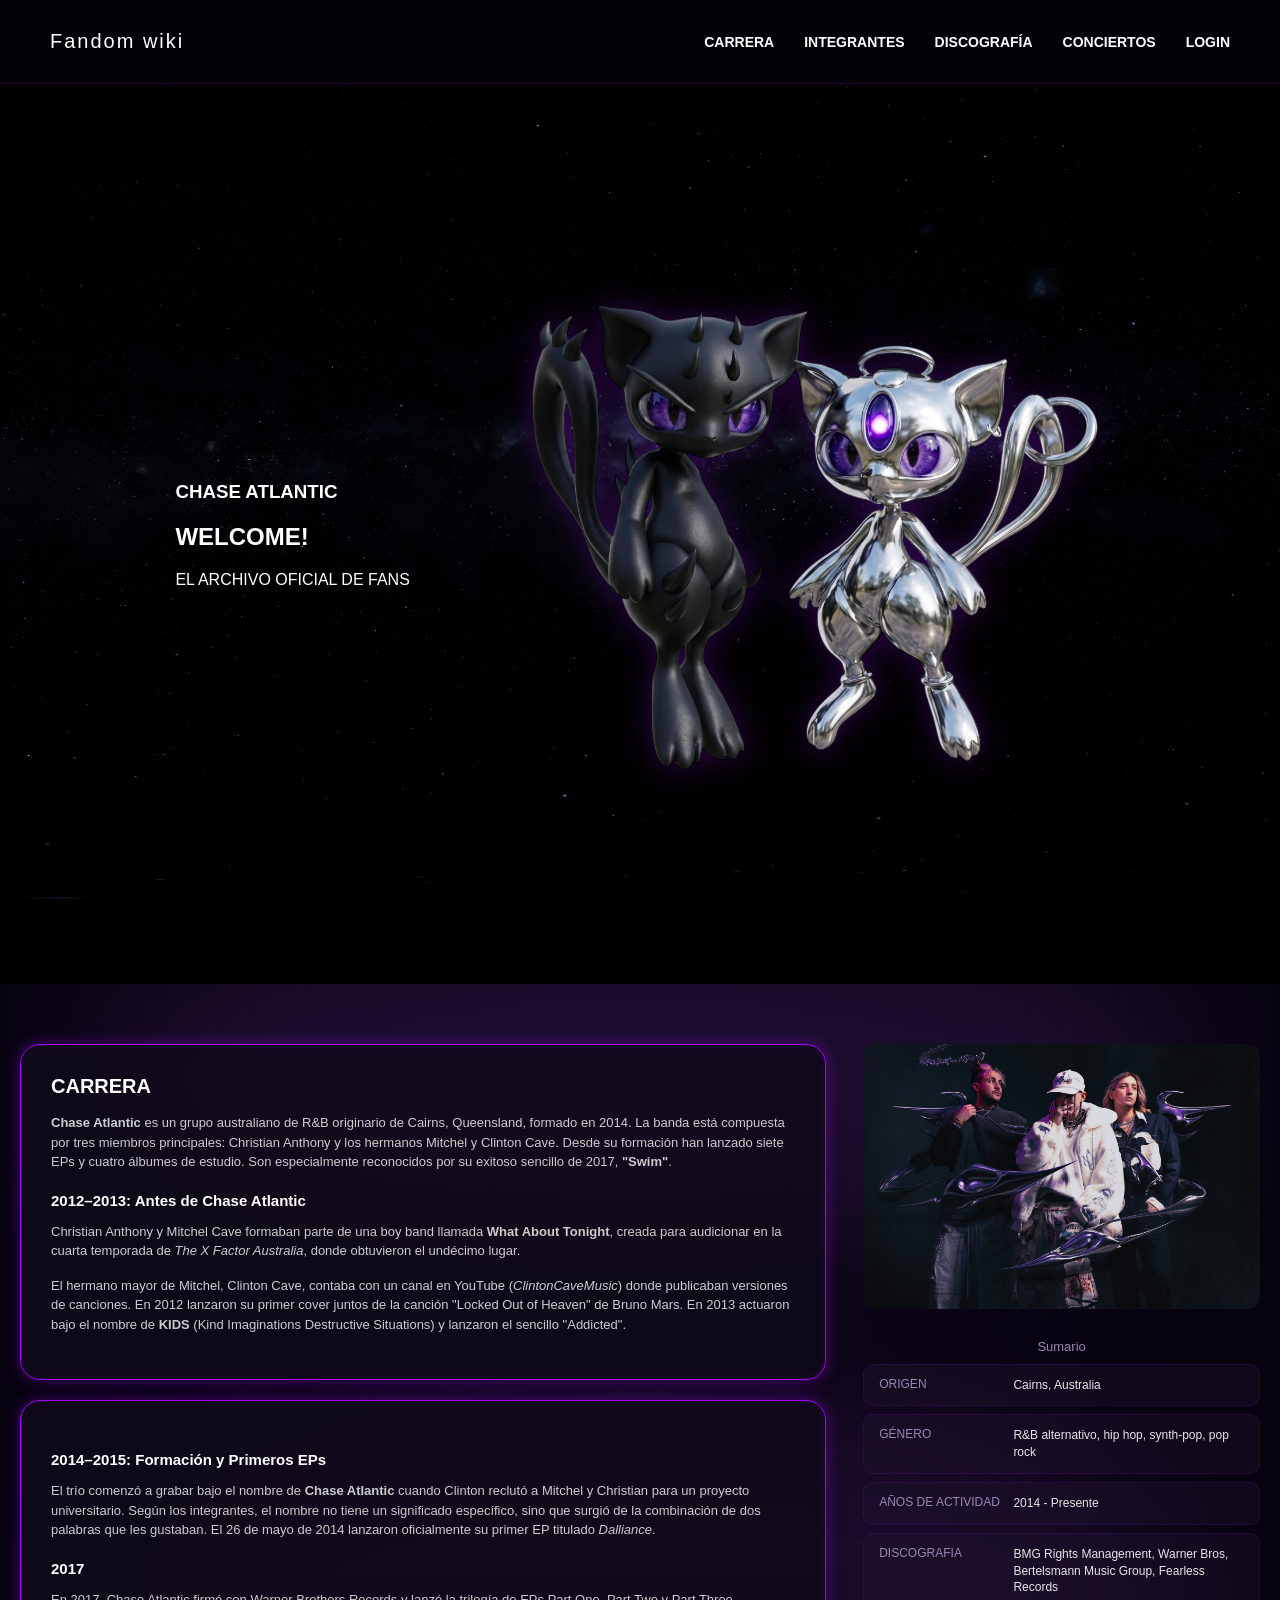
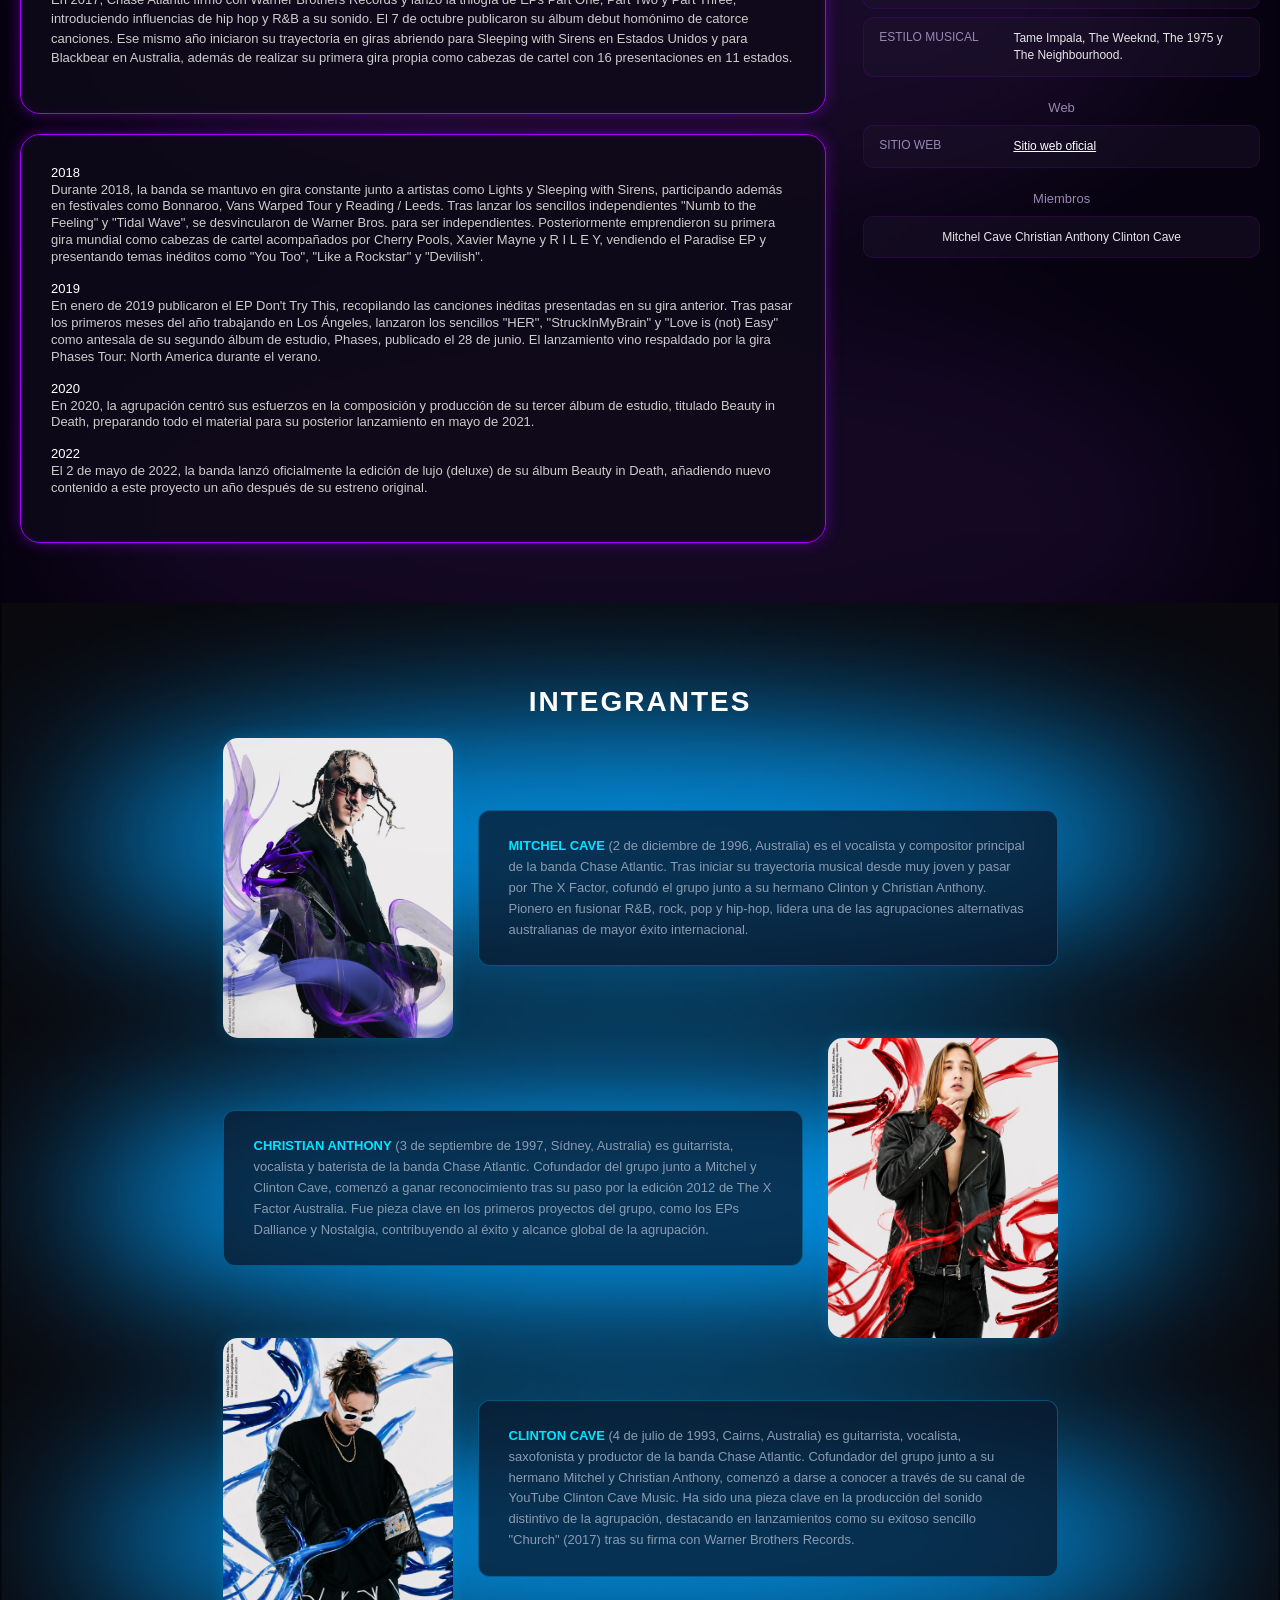
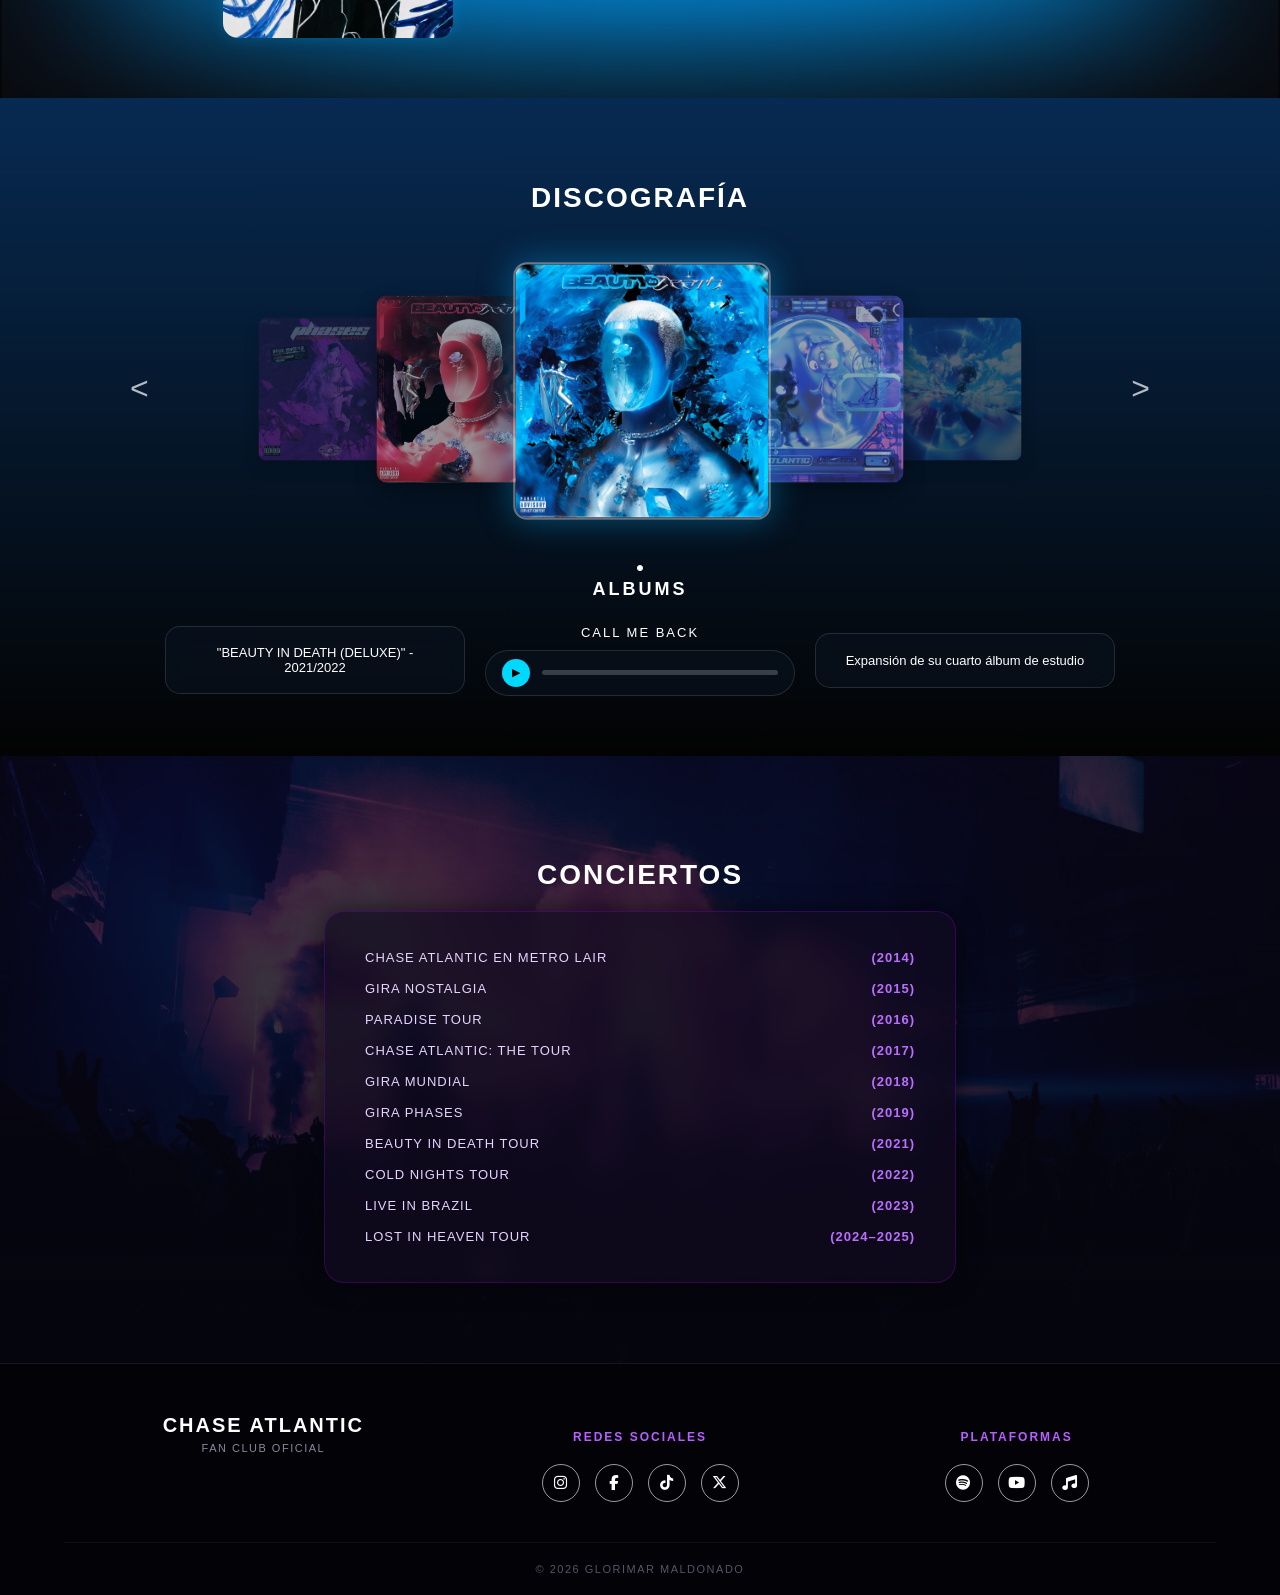
==== commit d0aa633d: "actualizado en responsive" ====
--- a/index.html
+++ b/index.html
@@ -10,20 +10,25 @@
 <body>
 
     <!-- Encabezado Principal -->
-    <header>
-        <h1 id="home" class="logo" >Fandom wiki</h1>
-        
-        <!-- Navegación Principal -->
-        <nav aria-label="Navegación principal">
-            <ul>
-                <li><a href="#Run">Carrera</a></li>
-                <li><a href="#Integrantes">Integrantes</a></li>
-                <li><a href="#Discos">Discografía</a></li>
-                <li><a href="#Concert">Conciertos</a></li>
-                <li><a href="login.html">Login</a></li>
-            </ul>
-        </nav>
-    </header>
+   <header>
+  <div class="logo">Fandom wiki</div>
+
+  <button class="menu-toggle" id="mobile-menu" aria-label="Abrir menú">
+    <span></span>
+    <span></span>
+    <span></span>
+  </button>
+
+  <nav id="nav-menu">
+    <ul>
+      <li><a href="#Carrera">CARRERA</a></li>
+      <li><a href="#Integrantes">INTEGRANTES</a></li>
+      <li><a href="#Discos">DISCOGRAFÍA</a></li>
+      <li><a href="#Conciertos">CONCIERTOS</a></li>
+      <li><a href="login.html">LOGIN</a></li>
+    </ul>
+  </nav>
+</header>
 
     <!--Seccion principal de welcome y void y Aura-->
     <section class="pantalla-principal">
--- a/style.css
+++ b/style.css
@@ -1,37 +1,78 @@
 :root {
   /* Paleta de Colores Base */
-    --fondo-oscuro: #000000;
-  --text-primary: #ffffff; /* Texto principal en blanco */
-  --text-secondary: #8a8a9e; /* Texto secundario grisáceo */
-  --text-sub: #A13CC3; /*Texto del login*/
+  --fondo-oscuro: #000000;
+  --text-primary: #ffffff;
+  --text-secondary: #8a8a9e;
+  --text-sub: #c980ff; /* Unificado con el color del sumario */
   
-  /* Colores de Acento (Neón)*/
-  --brillo-morado: rgba(157, 0, 255, 0.4); /*luz detrás de los personajes */
-  --neon-purple: #9d00ff; /* Morado brillante */
-  --neon-purple2: #9D4EDD; /*fondos en integrantes*/
-  --neon-blue: #0066ff; /* Azul brillante */
+  /* Colores de Acento (Neón) */
+  --brillo-morado: rgba(162, 0, 255, 0.4); 
+  --neon-purple: #9d00ff; 
+  --neon-purple2: #a200ff; /* Unificado con el color del sumario */
+  --neon-blue: #0066ff; 
   
   /* Colores para Paneles Translúcidos (Glassmorphism) */
-  --glass-bg: rgba(255, 255, 255, 0.04); /* Fondo semi-transparente */
-  --glass-border: rgba(255, 255, 255, 0.1); /* Borde sutil */
-
-  /*colores del sumario*/
-  --neon-purple2: #a200ff;
-    --brillo-morado: rgba(162, 0, 255, 0.4);
-    --fondo-oscuro: #000000;
-    --text-primary: #ffffff;
-    --text-sub: #c980ff;
-}
- /*Configuracion de la base para toda la pagina*/
- body{
-  background-color: var(--fondo-oscuro);
-  color: var(--text-primary);
-  font-family: Arial, Helvetica, sans-serif; /*Cambio de tipo de letra*/
-  margin: 0;
-  padding: 0;
-  overflow-x: hidden; /*evita que la pagina se desborde*/
-
- }
+  --glass-bg: rgba(255, 255, 255, 0.04); 
+  --glass-border: rgba(255, 255, 255, 0.1); 
+
+  /* Variable de Altura para el Menú Fijo */
+  --header-height: 84px;
+}
+
+html {
+    scroll-behavior: smooth;
+    scroll-padding-top: calc(var(--header-height) + 16px);
+}
+
+body {
+    background-color: var(--fondo-oscuro);
+    color: var(--text-primary);
+    font-family: Arial, Helvetica, sans-serif;
+    margin: 0;
+    padding: var(--header-height) 0 0 0; /* Compensación del header fijo */
+    overflow-x: hidden;
+}
+
+section[id], h1[id], h2[id], h3[id] {
+    scroll-margin-top: calc(var(--header-height) + 16px);
+}
+
+
+header {
+    position: fixed;
+    top: 0;
+    left: 0;
+    right: 0;
+    z-index: 1000;
+    display: flex;
+    justify-content: space-between;
+    align-items: center;
+    gap: 20px;
+    height: var(--header-height);
+    padding: 0 clamp(20px, 5vw, 50px);
+    box-sizing: border-box;
+    background: rgba(3, 2, 8, 0.78);
+    -webkit-backdrop-filter: blur(14px);
+    backdrop-filter: blur(14px);
+    border-bottom: 1px solid rgba(162, 0, 255, 0.18);
+    transition: transform 0.45s cubic-bezier(0.4, 0, 0.2, 1),
+                background-color 0.3s ease,
+                box-shadow 0.3s ease;
+    will-change: transform;
+}
+
+header.header--hidden {
+    transform: translateY(-100%);
+}
+
+header.header--scrolled {
+    background: rgba(3, 2, 8, 0.94);
+    box-shadow: 0 10px 30px rgba(0, 0, 0, 0.55);
+}
+
+section[id], h1[id], h2[id], h3[id] {
+    scroll-margin-top: calc(var(--header-height) + 16px);
+}
 
  /*Alineacion del encabezado*/
  header{
@@ -81,7 +122,7 @@
 
     background-image: url('Imagen/8k_stars_milky_way.jpg'); 
     
-    /* 2. Congela el fondo (Lo que pide el profesor) */
+    /* 2. Congela el fondo */
     background-attachment: fixed; 
     
     /* 3. Ajusta la imagen para que cubra todo el espacio sin deformarse */
@@ -917,4 +958,196 @@
 
 .link-registro:hover {
     color: #ffffff !important;
-}+}
+
+/* Botón hamburguesa (oculto en pantallas grandes) */
+.menu-toggle {
+    display: none;
+    flex-direction: column;
+    justify-content: space-between;
+    align-items: center;
+    width: 30px;
+    height: 20px;
+    background: transparent;
+    border: none;
+    cursor: pointer;
+    z-index: 1001;
+}
+
+.menu-toggle span {
+    width: 100%;
+    height: 2px;
+    background-color: var(--text-primary);
+    border-radius: 2px;
+}
+
+/* =========================================
+   MEDIA QUERIES (DISEÑO RESPONSIVO - De grande a pequeño)
+========================================= */
+@media (max-width: 768px) {
+    /* 1. Muestra el botón de hamburguesa */
+    .menu-toggle {
+        display: flex; 
+    }
+
+    /* 2. Oculta el menú horizontal normal */
+    nav ul {
+        display: none; 
+    }
+    
+    /* 3. Ajustes generales para celular */
+    .pantalla-principal {
+        flex-direction: column;
+        text-align: center;
+    }
+    
+    .contenido-carrera-flex {
+        flex-direction: column;
+    }
+
+    .seccion-carrera, .seccion-sumario {
+        width: 100%; /* Las cajas ahora ocupan todo el ancho en celular */
+    }
+}
+
+/* ==========================================================================
+   SECCIÓN RESPONSIVE (MEDIA QUERIES)
+   ========================================================================== */
+
+/* --------------------------------------------------------------------------
+   1. ENFOQUE DESKTOP-FIRST (De Pantalla Grande a Pequeña)
+   Se activa cuando la pantalla es de 1024px o menos (Tablets y Celulares)
+   -------------------------------------------------------------------------- */
+@media (max-width: 1024px) {
+  /* Pantalla Principal */
+  .pantalla-principal {
+    flex-direction: column;
+    justify-content: center;
+    height: auto;
+    min-height: 100vh;
+    padding: calc(var(--header-height) + 40px) 20px 40px 20px;
+    gap: 30px;
+  }
+
+  .texto-bienvenida .titulo-grande {
+    font-size: 45px;
+  }
+
+  .gatos-flotantes {
+    max-width: 80%;
+  }
+
+  /* Sección Carrera y Sumario (Pasan de estar lado a lado a apilarse) */
+  .contenido-carrera-flex {
+    flex-direction: column;
+    align-items: center;
+  }
+
+  .seccion-carrera,
+  .seccion-sumario {
+    width: 100%;
+  }
+
+  /* Sección Integrantes (Desactiva el zig-zag y pone las fotos arriba del texto) */
+  .tarjeta-integrante,
+  .tarjeta-integrante.reversa {
+    flex-direction: column;
+    text-align: center;
+  }
+
+  .contenedor-imagen {
+    width: 100%;
+    max-width: 250px;
+  }
+
+  .caja-texto-azul {
+    width: 100%;
+  }
+
+  /* Discografía y Reproductor */
+  .panel-reproductor-inferior {
+    flex-direction: column;
+  }
+
+  .caja-info-disco,
+  .caja-reproductor-centro {
+    width: 100%;
+  }
+}
+
+/* --------------------------------------------------------------------------
+   2. ENFOQUE MOBILE-FIRST (De Pantalla Pequeña a Grande)
+   Se activa cuando la pantalla crece a 1200px o más (Monitores Grandes / 4K)
+   -------------------------------------------------------------------------- */
+@media (min-width: 1200px) {
+  .texto-bienvenida .titulo-grande {
+    font-size: 75px;
+  }
+
+  .contenido-carrera-flex {
+    max-width: 1300px;
+  }
+
+  .contenido-integrantes {
+    max-width: 1000px;
+  }
+}
+
+@media (max-width: 768px) {
+  /* 1. Muestra el botón hamburguesa */
+  .menu-toggle {
+    display: flex !important;
+  }
+
+  /* 2. Configura el contenedor desplegable del menú */
+  nav {
+    position: fixed;
+    top: var(--header-height);
+    left: 0;
+    width: 100%;
+    background: rgba(3, 2, 8, 0.96);
+    backdrop-filter: blur(14px);
+    -webkit-backdrop-filter: blur(14px);
+    border-bottom: 1px solid rgba(162, 0, 255, 0.3);
+    
+    /* Oculto por defecto */
+    max-height: 0;
+    opacity: 0;
+    overflow: hidden;
+    pointer-events: none;
+    transition: max-height 0.4s ease, opacity 0.3s ease;
+    z-index: 999;
+  }
+
+  /* 3. Muestra la lista y la ordena en vertical */
+  nav ul {
+    display: flex !important;
+    flex-direction: column;
+    align-items: center;
+    padding: 25px 0;
+    gap: 20px;
+  }
+
+  /* 4. Estado ACTIVO (Se activa al hacer clic con el JS) */
+  nav.active {
+    max-height: 400px;
+    opacity: 1;
+    pointer-events: auto;
+  }
+
+  /* Ajustes responsivos adicionales */
+  .texto-bienvenida .titulo-grande {
+    font-size: 32px;
+  }
+
+  .caja-conciertos {
+    padding: 20px;
+  }
+
+  .fila-concierto {
+    flex-direction: column;
+    gap: 5px;
+    text-align: center;
+  }
+}
+
